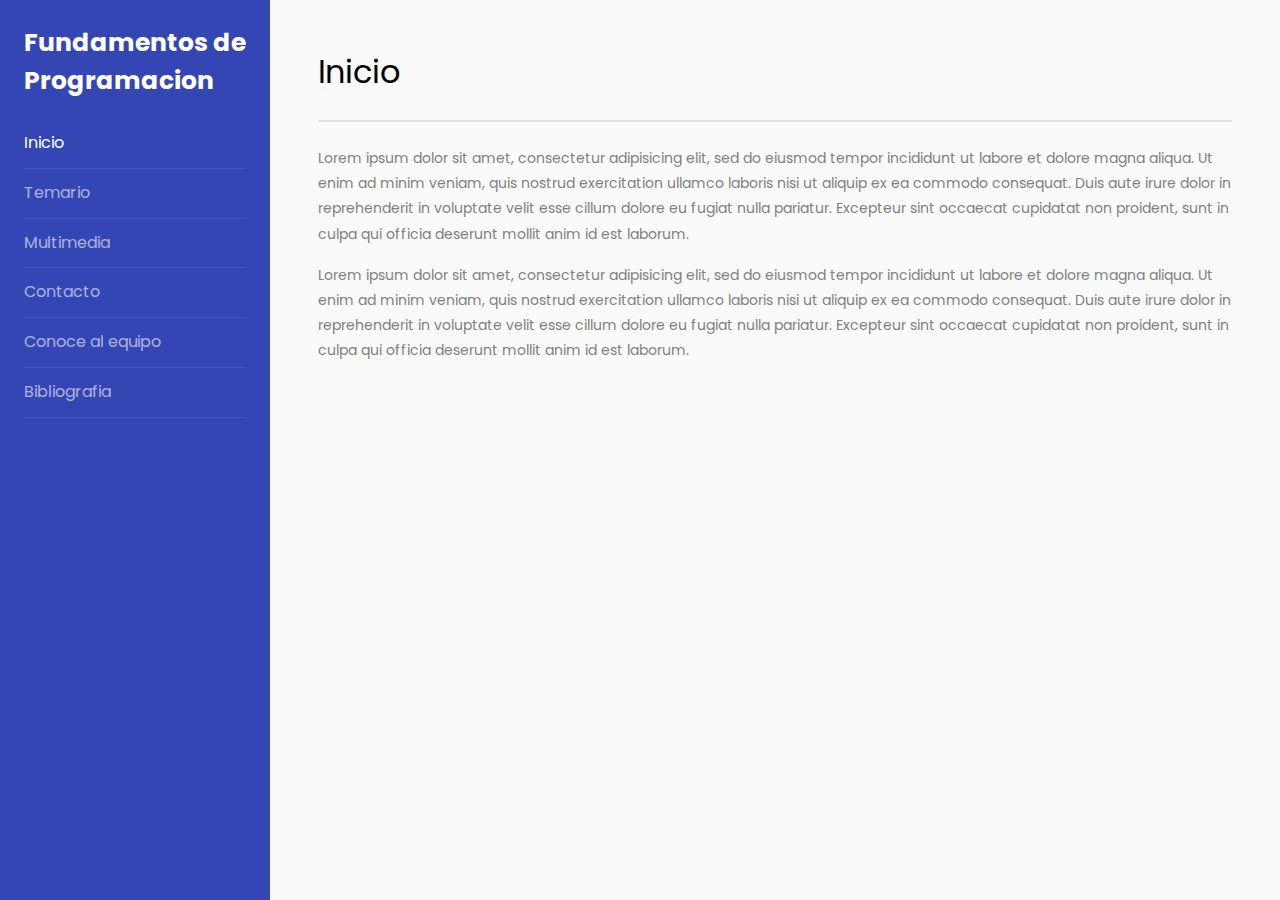
==== index.html @ 9ee7a74f "initial commit" ====
<!doctype html>
<html lang="en">

<head>
	<title>Inicio</title>
	<meta charset="utf-8">
	<meta name="viewport" content="width=device-width, initial-scale=1, shrink-to-fit=no">

	<link href="https://fonts.googleapis.com/css?family=Poppins:300,400,500,600,700,800,900" rel="stylesheet">

	<link rel="stylesheet" href="https://stackpath.bootstrapcdn.com/font-awesome/4.7.0/css/font-awesome.min.css">
	<link rel="stylesheet" href="css/style.css">
</head>

<body>

	<div class="wrapper d-flex align-items-stretch">
		<!-- M E N U  -->
		<nav id="sidebar">
			<!--  -->
			<div class="custom-menu">
				<div class="d-md-none">
					<button type="button" id="sidebarCollapse" class="btn btn-primary">
						<i class="fa fa-bars"></i>
					</button>
				</div>
			</div>
			<!--  -->
			<div class="p-4">
				<h1><a class="logo">Fundamentos de Programacion</a></h1>
				<ul class="list-unstyled components mb-5">
					<li class="active">
						<a href="./index.html">Inicio</a>
					</li>
					<li>
						<a href="./temario.html">Temario</a>
					</li>
					<li>
						<a href="./multimedia.html">Multimedia</a>
					</li>
					<li>
						<a href="./contacto.html">Contacto</a>
					</li>
					<li>
						<a href="./conoce_equipo.html">Conoce al equipo</a>
					</li>
					<li>
						<a href="./bibliografia.html">Bibliografia</a>
					</li>
				</ul>
			</div>
			<!--  -->
		</nav>

		<!-- C O N T E N I D O -->
		<div id="content" class="p-4 p-md-5 pt-5">
			<h2 class="mb-4">Inicio</h2>
			<hr class="border-bottom mb-4">
			<p>Lorem ipsum dolor sit amet, consectetur adipisicing elit, sed do eiusmod tempor incididunt ut labore et
				dolore magna aliqua. Ut enim ad minim veniam, quis nostrud exercitation ullamco laboris nisi ut aliquip
				ex ea commodo consequat. Duis aute irure dolor in reprehenderit in voluptate velit esse cillum dolore eu
				fugiat nulla pariatur. Excepteur sint occaecat cupidatat non proident, sunt in culpa qui officia
				deserunt mollit anim id est laborum.</p>
			<p>Lorem ipsum dolor sit amet, consectetur adipisicing elit, sed do eiusmod tempor incididunt ut labore et
				dolore magna aliqua. Ut enim ad minim veniam, quis nostrud exercitation ullamco laboris nisi ut aliquip
				ex ea commodo consequat. Duis aute irure dolor in reprehenderit in voluptate velit esse cillum dolore eu
				fugiat nulla pariatur. Excepteur sint occaecat cupidatat non proident, sunt in culpa qui officia
				deserunt mollit anim id est laborum.</p>
		</div>
	</div>

	<script src="js/jquery.min.js"></script>
	<script src="js/bootstrap.min.js"></script>
	<script src="js/main.js"></script>
</body>

</html>
---- css/style.css ----
:root {
  --blue: #007bff;
  --indigo: #6610f2;
  --purple: #6f42c1;
  --pink: #e83e8c;
  --red: #dc3545;
  --orange: #fd7e14;
  --yellow: #ffc107;
  --green: #28a745;
  --teal: #20c997;
  --cyan: #17a2b8;
  --white: #fff;
  --gray: #6c757d;
  --gray-dark: #343a40;
  --primary: #007bff;
  --secondary: #6c757d;
  --success: #28a745;
  --info: #17a2b8;
  --warning: #ffc107;
  --danger: #dc3545;
  --light: #f8f9fa;
  --dark: #343a40;
  /* --------------------------- */
  --breakpoint-xs: 0;
  --breakpoint-sm: 576px;
  --breakpoint-md: 768px;
  --breakpoint-lg: 992px;
  --breakpoint-xl: 1200px;
  /* --------------------------- */
  --font-family-sans-serif: "Poppins", Arial, sans-serif;
}

*,
*::before,
*::after {
  -webkit-box-sizing: border-box;
  box-sizing: border-box;
}

html {
  font-family: sans-serif;
  line-height: 1.15;
  -webkit-text-size-adjust: 100%;
  -webkit-tap-highlight-color: rgba(0, 0, 0, 0);
}

article,
aside,
figcaption,
figure,
footer,
header,
hgroup,
main,
nav,
section {
  display: block;
}

body {
  margin: 0;
  font-family: -apple-system, BlinkMacSystemFont, "Segoe UI", Roboto, "Helvetica Neue", Arial, "Noto Sans", sans-serif, "Apple Color Emoji", "Segoe UI Emoji", "Segoe UI Symbol", "Noto Color Emoji";
  font-size: 1rem;
  font-weight: 400;
  line-height: 1.5;
  color: #212529;
  text-align: left;
  background-color: #fff;
}

[tabindex="-1"]:focus {
  outline: 0 !important;
}

hr {
  -webkit-box-sizing: content-box;
  box-sizing: content-box;
  height: 0;
  overflow: visible;
}

h1,
h2,
h3,
h4,
h5,
h6 {
  margin-top: 0;
  margin-bottom: 0.5rem;
}

p {
  margin-top: 0;
  margin-bottom: 1rem;
}

abbr[title],
abbr[data-original-title] {
  text-decoration: underline;
  -webkit-text-decoration: underline dotted;
  text-decoration: underline dotted;
  cursor: help;
  border-bottom: 0;
  text-decoration-skip-ink: none;
}

address {
  margin-bottom: 1rem;
  font-style: normal;
  line-height: inherit;
}

ol,
ul,
dl {
  margin-top: 0;
  margin-bottom: 1rem;
}

ol ol,
ul ul,
ol ul,
ul ol {
  margin-bottom: 0;
}

dt {
  font-weight: 700;
}

dd {
  margin-bottom: .5rem;
  margin-left: 0;
}

blockquote {
  margin: 0 0 1rem;
}

b,
strong {
  font-weight: bolder;
}

small {
  font-size: 80%;
}

sub,
sup {
  position: relative;
  font-size: 75%;
  line-height: 0;
  vertical-align: baseline;
}

sub {
  bottom: -.25em;
}

sup {
  top: -.5em;
}

a {
  color: #007bff;
  text-decoration: none;
  background-color: transparent;
}

a:hover {
  color: #0056b3;
  text-decoration: underline;
}

a:not([href]):not([tabindex]) {
  color: inherit;
  text-decoration: none;
}

a:not([href]):not([tabindex]):hover,
a:not([href]):not([tabindex]):focus {
  color: inherit;
  text-decoration: none;
}

a:not([href]):not([tabindex]):focus {
  outline: 0;
}

pre,
code,
kbd,
samp {
  font-family: SFMono-Regular, Menlo, Monaco, Consolas, "Liberation Mono", "Courier New", monospace;
  font-size: 1em;
}

pre {
  margin-top: 0;
  margin-bottom: 1rem;
  overflow: auto;
}

figure {
  margin: 0 0 1rem;
}

img {
  vertical-align: middle;
  border-style: none;
}

svg {
  overflow: hidden;
  vertical-align: middle;
}

table {
  border-collapse: collapse;
}

caption {
  padding-top: 0.75rem;
  padding-bottom: 0.75rem;
  color: #6c757d;
  text-align: left;
  caption-side: bottom;
}

th {
  text-align: inherit;
}

label {
  display: inline-block;
  margin-bottom: 0.5rem;
}

button {
  border-radius: 0;
}

button:focus {
  outline: 1px dotted;
  outline: 5px auto -webkit-focus-ring-color;
}

input,
button,
select,
optgroup,
textarea {
  margin: 0;
  font-family: inherit;
  font-size: inherit;
  line-height: inherit;
}

button,
input {
  overflow: visible;
}

button,
select {
  text-transform: none;
}

select {
  word-wrap: normal;
}

button,
[type="button"],
[type="reset"],
[type="submit"] {
  -webkit-appearance: button;
}

button:not(:disabled),
[type="button"]:not(:disabled),
[type="reset"]:not(:disabled),
[type="submit"]:not(:disabled) {
  cursor: pointer;
}

button::-moz-focus-inner,
[type="button"]::-moz-focus-inner,
[type="reset"]::-moz-focus-inner,
[type="submit"]::-moz-focus-inner {
  padding: 0;
  border-style: none;
}

input[type="radio"],
input[type="checkbox"] {
  -webkit-box-sizing: border-box;
  box-sizing: border-box;
  padding: 0;
}

input[type="date"],
input[type="time"],
input[type="datetime-local"],
input[type="month"] {
  -webkit-appearance: listbox;
}

textarea {
  overflow: auto;
  resize: vertical;
}

fieldset {
  min-width: 0;
  padding: 0;
  margin: 0;
  border: 0;
}

legend {
  display: block;
  width: 100%;
  max-width: 100%;
  padding: 0;
  margin-bottom: .5rem;
  font-size: 1.5rem;
  line-height: inherit;
  color: inherit;
  white-space: normal;
}

progress {
  vertical-align: baseline;
}

[type="number"]::-webkit-inner-spin-button,
[type="number"]::-webkit-outer-spin-button {
  height: auto;
}

[type="search"] {
  outline-offset: -2px;
  -webkit-appearance: none;
}

[type="search"]::-webkit-search-decoration {
  -webkit-appearance: none;
}

::-webkit-file-upload-button {
  font: inherit;
  -webkit-appearance: button;
}

output {
  display: inline-block;
}

summary {
  display: list-item;
  cursor: pointer;
}

template {
  display: none;
}

[hidden] {
  display: none !important;
}

h1,
h2,
h3,
h4,
h5,
h6,
.h1,
.h2,
.h3,
.h4,
.h5,
.h6 {
  margin-bottom: 0.5rem;
  font-weight: 500;
  line-height: 1.2;
}

h1,
.h1 {
  font-size: 2.5rem;
}

h2,
.h2 {
  font-size: 2rem;
}

h3,
.h3 {
  font-size: 1.75rem;
}

h4,
.h4 {
  font-size: 1.5rem;
}

h5,
.h5 {
  font-size: 1.25rem;
}

h6,
.h6 {
  font-size: 1rem;
}

.lead {
  font-size: 1.25rem;
  font-weight: 300;
}

.display-1 {
  font-size: 6rem;
  font-weight: 300;
  line-height: 1.2;
}

.display-2 {
  font-size: 5.5rem;
  font-weight: 300;
  line-height: 1.2;
}

.display-3 {
  font-size: 4.5rem;
  font-weight: 300;
  line-height: 1.2;
}

.display-4 {
  font-size: 3.5rem;
  font-weight: 300;
  line-height: 1.2;
}

hr {
  margin-top: 1rem;
  margin-bottom: 1rem;
  border: 0;
  border-top: 1px solid rgba(0, 0, 0, 0.1);
}

small,
.small {
  font-size: 80%;
  font-weight: 400;
}

mark,
.mark {
  padding: 0.2em;
  background-color: #fcf8e3;
}

.list-unstyled {
  padding-left: 0;
  list-style: none;
}

.list-inline {
  padding-left: 0;
  list-style: none;
}

.list-inline-item {
  display: inline-block;
}

.list-inline-item:not(:last-child) {
  margin-right: 0.5rem;
}

.initialism {
  font-size: 90%;
  text-transform: uppercase;
}

.blockquote {
  margin-bottom: 1rem;
  font-size: 1.25rem;
}

.blockquote-footer {
  display: block;
  font-size: 80%;
  color: #6c757d;
}

.blockquote-footer::before {
  content: "\2014\00A0";
}

.img-fluid {
  max-width: 100%;
  height: auto;
}

.img-thumbnail {
  padding: 0.25rem;
  background-color: #fff;
  border: 1px solid #dee2e6;
  border-radius: 0.25rem;
  max-width: 100%;
  height: auto;
}

.figure {
  display: inline-block;
}

.figure-img {
  margin-bottom: 0.5rem;
  line-height: 1;
}

.figure-caption {
  font-size: 90%;
  color: #6c757d;
}

code {
  font-size: 87.5%;
  color: #e83e8c;
  word-break: break-word;
}

a>code {
  color: inherit;
}

kbd {
  padding: 0.2rem 0.4rem;
  font-size: 87.5%;
  color: #fff;
  background-color: #212529;
  border-radius: 0.2rem;
}

kbd kbd {
  padding: 0;
  font-size: 100%;
  font-weight: 700;
}

pre {
  display: block;
  font-size: 87.5%;
  color: #212529;
}

pre code {
  font-size: inherit;
  color: inherit;
  word-break: normal;
}

.pre-scrollable {
  max-height: 340px;
  overflow-y: scroll;
}

.container {
  width: 100%;
  padding-right: 15px;
  padding-left: 15px;
  margin-right: auto;
  margin-left: auto;
}

@media (min-width: 576px) {
  .container {
    max-width: 540px;
  }
}

@media (min-width: 768px) {
  .container {
    max-width: 720px;
  }
}

@media (min-width: 992px) {
  .container {
    max-width: 960px;
  }
}

@media (min-width: 1200px) {
  .container {
    max-width: 1140px;
  }
}

.container-fluid {
  width: 100%;
  padding-right: 15px;
  padding-left: 15px;
  margin-right: auto;
  margin-left: auto;
}

.row {
  display: -webkit-box;
  display: -ms-flexbox;
  display: flex;
  -ms-flex-wrap: wrap;
  flex-wrap: wrap;
  margin-right: -15px;
  margin-left: -15px;
}

.no-gutters {
  margin-right: 0;
  margin-left: 0;
}

.no-gutters>.col,
.no-gutters>[class*="col-"] {
  padding-right: 0;
  padding-left: 0;
}

.col-1,
.col-2,
.col-3,
.col-4,
.col-5,
.col-6,
.col-7,
.col-8,
.col-9,
.col-10,
.col-11,
.col-12,
.col,
.col-auto,
.col-sm-1,
.col-sm-2,
.col-sm-3,
.col-sm-4,
.col-sm-5,
.col-sm-6,
.col-sm-7,
.col-sm-8,
.col-sm-9,
.col-sm-10,
.col-sm-11,
.col-sm-12,
.col-sm,
.col-sm-auto,
.col-md-1,
.col-md-2,
.col-md-3,
.col-md-4,
.col-md-5,
.col-md-6,
.col-md-7,
.col-md-8,
.col-md-9,
.col-md-10,
.col-md-11,
.col-md-12,
.col-md,
.col-md-auto,
.col-lg-1,
.col-lg-2,
.col-lg-3,
.col-lg-4,
.col-lg-5,
.col-lg-6,
.col-lg-7,
.col-lg-8,
.col-lg-9,
.col-lg-10,
.col-lg-11,
.col-lg-12,
.col-lg,
.col-lg-auto,
.col-xl-1,
.col-xl-2,
.col-xl-3,
.col-xl-4,
.col-xl-5,
.col-xl-6,
.col-xl-7,
.col-xl-8,
.col-xl-9,
.col-xl-10,
.col-xl-11,
.col-xl-12,
.col-xl,
.col-xl-auto {
  position: relative;
  width: 100%;
  padding-right: 15px;
  padding-left: 15px;
}

.col {
  -ms-flex-preferred-size: 0;
  flex-basis: 0;
  -webkit-box-flex: 1;
  -ms-flex-positive: 1;
  flex-grow: 1;
  max-width: 100%;
}

.col-auto {
  -webkit-box-flex: 0;
  -ms-flex: 0 0 auto;
  flex: 0 0 auto;
  width: auto;
  max-width: 100%;
}

.col-1 {
  -webkit-box-flex: 0;
  -ms-flex: 0 0 8.33333%;
  flex: 0 0 8.33333%;
  max-width: 8.33333%;
}

.col-2 {
  -webkit-box-flex: 0;
  -ms-flex: 0 0 16.66667%;
  flex: 0 0 16.66667%;
  max-width: 16.66667%;
}

.col-3 {
  -webkit-box-flex: 0;
  -ms-flex: 0 0 25%;
  flex: 0 0 25%;
  max-width: 25%;
}

.col-4 {
  -webkit-box-flex: 0;
  -ms-flex: 0 0 33.33333%;
  flex: 0 0 33.33333%;
  max-width: 33.33333%;
}

.col-5 {
  -webkit-box-flex: 0;
  -ms-flex: 0 0 41.66667%;
  flex: 0 0 41.66667%;
  max-width: 41.66667%;
}

.col-6 {
  -webkit-box-flex: 0;
  -ms-flex: 0 0 50%;
  flex: 0 0 50%;
  max-width: 50%;
}

.col-7 {
  -webkit-box-flex: 0;
  -ms-flex: 0 0 58.33333%;
  flex: 0 0 58.33333%;
  max-width: 58.33333%;
}

.col-8 {
  -webkit-box-flex: 0;
  -ms-flex: 0 0 66.66667%;
  flex: 0 0 66.66667%;
  max-width: 66.66667%;
}

.col-9 {
  -webkit-box-flex: 0;
  -ms-flex: 0 0 75%;
  flex: 0 0 75%;
  max-width: 75%;
}

.col-10 {
  -webkit-box-flex: 0;
  -ms-flex: 0 0 83.33333%;
  flex: 0 0 83.33333%;
  max-width: 83.33333%;
}

.col-11 {
  -webkit-box-flex: 0;
  -ms-flex: 0 0 91.66667%;
  flex: 0 0 91.66667%;
  max-width: 91.66667%;
}

.col-12 {
  -webkit-box-flex: 0;
  -ms-flex: 0 0 100%;
  flex: 0 0 100%;
  max-width: 100%;
}

.order-first {
  -webkit-box-ordinal-group: 0;
  -ms-flex-order: -1;
  order: -1;
}

.order-last {
  -webkit-box-ordinal-group: 14;
  -ms-flex-order: 13;
  order: 13;
}

.order-0 {
  -webkit-box-ordinal-group: 1;
  -ms-flex-order: 0;
  order: 0;
}

.order-1 {
  -webkit-box-ordinal-group: 2;
  -ms-flex-order: 1;
  order: 1;
}

.order-2 {
  -webkit-box-ordinal-group: 3;
  -ms-flex-order: 2;
  order: 2;
}

.order-3 {
  -webkit-box-ordinal-group: 4;
  -ms-flex-order: 3;
  order: 3;
}

.order-4 {
  -webkit-box-ordinal-group: 5;
  -ms-flex-order: 4;
  order: 4;
}

.order-5 {
  -webkit-box-ordinal-group: 6;
  -ms-flex-order: 5;
  order: 5;
}

.order-6 {
  -webkit-box-ordinal-group: 7;
  -ms-flex-order: 6;
  order: 6;
}

.order-7 {
  -webkit-box-ordinal-group: 8;
  -ms-flex-order: 7;
  order: 7;
}

.order-8 {
  -webkit-box-ordinal-group: 9;
  -ms-flex-order: 8;
  order: 8;
}

.order-9 {
  -webkit-box-ordinal-group: 10;
  -ms-flex-order: 9;
  order: 9;
}

.order-10 {
  -webkit-box-ordinal-group: 11;
  -ms-flex-order: 10;
  order: 10;
}

.order-11 {
  -webkit-box-ordinal-group: 12;
  -ms-flex-order: 11;
  order: 11;
}

.order-12 {
  -webkit-box-ordinal-group: 13;
  -ms-flex-order: 12;
  order: 12;
}

.offset-1 {
  margin-left: 8.33333%;
}

.offset-2 {
  margin-left: 16.66667%;
}

.offset-3 {
  margin-left: 25%;
}

.offset-4 {
  margin-left: 33.33333%;
}

.offset-5 {
  margin-left: 41.66667%;
}

.offset-6 {
  margin-left: 50%;
}

.offset-7 {
  margin-left: 58.33333%;
}

.offset-8 {
  margin-left: 66.66667%;
}

.offset-9 {
  margin-left: 75%;
}

.offset-10 {
  margin-left: 83.33333%;
}

.offset-11 {
  margin-left: 91.66667%;
}

@media (min-width: 576px) {
  .col-sm {
    -ms-flex-preferred-size: 0;
    flex-basis: 0;
    -webkit-box-flex: 1;
    -ms-flex-positive: 1;
    flex-grow: 1;
    max-width: 100%;
  }

  .col-sm-auto {
    -webkit-box-flex: 0;
    -ms-flex: 0 0 auto;
    flex: 0 0 auto;
    width: auto;
    max-width: 100%;
  }

  .col-sm-1 {
    -webkit-box-flex: 0;
    -ms-flex: 0 0 8.33333%;
    flex: 0 0 8.33333%;
    max-width: 8.33333%;
  }

  .col-sm-2 {
    -webkit-box-flex: 0;
    -ms-flex: 0 0 16.66667%;
    flex: 0 0 16.66667%;
    max-width: 16.66667%;
  }

  .col-sm-3 {
    -webkit-box-flex: 0;
    -ms-flex: 0 0 25%;
    flex: 0 0 25%;
    max-width: 25%;
  }

  .col-sm-4 {
    -webkit-box-flex: 0;
    -ms-flex: 0 0 33.33333%;
    flex: 0 0 33.33333%;
    max-width: 33.33333%;
  }

  .col-sm-5 {
    -webkit-box-flex: 0;
    -ms-flex: 0 0 41.66667%;
    flex: 0 0 41.66667%;
    max-width: 41.66667%;
  }

  .col-sm-6 {
    -webkit-box-flex: 0;
    -ms-flex: 0 0 50%;
    flex: 0 0 50%;
    max-width: 50%;
  }

  .col-sm-7 {
    -webkit-box-flex: 0;
    -ms-flex: 0 0 58.33333%;
    flex: 0 0 58.33333%;
    max-width: 58.33333%;
  }

  .col-sm-8 {
    -webkit-box-flex: 0;
    -ms-flex: 0 0 66.66667%;
    flex: 0 0 66.66667%;
    max-width: 66.66667%;
  }

  .col-sm-9 {
    -webkit-box-flex: 0;
    -ms-flex: 0 0 75%;
    flex: 0 0 75%;
    max-width: 75%;
  }

  .col-sm-10 {
    -webkit-box-flex: 0;
    -ms-flex: 0 0 83.33333%;
    flex: 0 0 83.33333%;
    max-width: 83.33333%;
  }

  .col-sm-11 {
    -webkit-box-flex: 0;
    -ms-flex: 0 0 91.66667%;
    flex: 0 0 91.66667%;
    max-width: 91.66667%;
  }

  .col-sm-12 {
    -webkit-box-flex: 0;
    -ms-flex: 0 0 100%;
    flex: 0 0 100%;
    max-width: 100%;
  }

  .order-sm-first {
    -webkit-box-ordinal-group: 0;
    -ms-flex-order: -1;
    order: -1;
  }

  .order-sm-last {
    -webkit-box-ordinal-group: 14;
    -ms-flex-order: 13;
    order: 13;
  }

  .order-sm-0 {
    -webkit-box-ordinal-group: 1;
    -ms-flex-order: 0;
    order: 0;
  }

  .order-sm-1 {
    -webkit-box-ordinal-group: 2;
    -ms-flex-order: 1;
    order: 1;
  }

  .order-sm-2 {
    -webkit-box-ordinal-group: 3;
    -ms-flex-order: 2;
    order: 2;
  }

  .order-sm-3 {
    -webkit-box-ordinal-group: 4;
    -ms-flex-order: 3;
    order: 3;
  }

  .order-sm-4 {
    -webkit-box-ordinal-group: 5;
    -ms-flex-order: 4;
    order: 4;
  }

  .order-sm-5 {
    -webkit-box-ordinal-group: 6;
    -ms-flex-order: 5;
    order: 5;
  }

  .order-sm-6 {
    -webkit-box-ordinal-group: 7;
    -ms-flex-order: 6;
    order: 6;
  }

  .order-sm-7 {
    -webkit-box-ordinal-group: 8;
    -ms-flex-order: 7;
    order: 7;
  }

  .order-sm-8 {
    -webkit-box-ordinal-group: 9;
    -ms-flex-order: 8;
    order: 8;
  }

  .order-sm-9 {
    -webkit-box-ordinal-group: 10;
    -ms-flex-order: 9;
    order: 9;
  }

  .order-sm-10 {
    -webkit-box-ordinal-group: 11;
    -ms-flex-order: 10;
    order: 10;
  }

  .order-sm-11 {
    -webkit-box-ordinal-group: 12;
    -ms-flex-order: 11;
    order: 11;
  }

  .order-sm-12 {
    -webkit-box-ordinal-group: 13;
    -ms-flex-order: 12;
    order: 12;
  }

  .offset-sm-0 {
    margin-left: 0;
  }

  .offset-sm-1 {
    margin-left: 8.33333%;
  }

  .offset-sm-2 {
    margin-left: 16.66667%;
  }

  .offset-sm-3 {
    margin-left: 25%;
  }

  .offset-sm-4 {
    margin-left: 33.33333%;
  }

  .offset-sm-5 {
    margin-left: 41.66667%;
  }

  .offset-sm-6 {
    margin-left: 50%;
  }

  .offset-sm-7 {
    margin-left: 58.33333%;
  }

  .offset-sm-8 {
    margin-left: 66.66667%;
  }

  .offset-sm-9 {
    margin-left: 75%;
  }

  .offset-sm-10 {
    margin-left: 83.33333%;
  }

  .offset-sm-11 {
    margin-left: 91.66667%;
  }
}

@media (min-width: 768px) {
  .col-md {
    -ms-flex-preferred-size: 0;
    flex-basis: 0;
    -webkit-box-flex: 1;
    -ms-flex-positive: 1;
    flex-grow: 1;
    max-width: 100%;
  }

  .col-md-auto {
    -webkit-box-flex: 0;
    -ms-flex: 0 0 auto;
    flex: 0 0 auto;
    width: auto;
    max-width: 100%;
  }

  .col-md-1 {
    -webkit-box-flex: 0;
    -ms-flex: 0 0 8.33333%;
    flex: 0 0 8.33333%;
    max-width: 8.33333%;
  }

  .col-md-2 {
    -webkit-box-flex: 0;
    -ms-flex: 0 0 16.66667%;
    flex: 0 0 16.66667%;
    max-width: 16.66667%;
  }

  .col-md-3 {
    -webkit-box-flex: 0;
    -ms-flex: 0 0 25%;
    flex: 0 0 25%;
    max-width: 25%;
  }

  .col-md-4 {
    -webkit-box-flex: 0;
    -ms-flex: 0 0 33.33333%;
    flex: 0 0 33.33333%;
    max-width: 33.33333%;
  }

  .col-md-5 {
    -webkit-box-flex: 0;
    -ms-flex: 0 0 41.66667%;
    flex: 0 0 41.66667%;
    max-width: 41.66667%;
  }

  .col-md-6 {
    -webkit-box-flex: 0;
    -ms-flex: 0 0 50%;
    flex: 0 0 50%;
    max-width: 50%;
  }

  .col-md-7 {
    -webkit-box-flex: 0;
    -ms-flex: 0 0 58.33333%;
    flex: 0 0 58.33333%;
    max-width: 58.33333%;
  }

  .col-md-8 {
    -webkit-box-flex: 0;
    -ms-flex: 0 0 66.66667%;
    flex: 0 0 66.66667%;
    max-width: 66.66667%;
  }

  .col-md-9 {
    -webkit-box-flex: 0;
    -ms-flex: 0 0 75%;
    flex: 0 0 75%;
    max-width: 75%;
  }

  .col-md-10 {
    -webkit-box-flex: 0;
    -ms-flex: 0 0 83.33333%;
    flex: 0 0 83.33333%;
    max-width: 83.33333%;
  }

  .col-md-11 {
    -webkit-box-flex: 0;
    -ms-flex: 0 0 91.66667%;
    flex: 0 0 91.66667%;
    max-width: 91.66667%;
  }

  .col-md-12 {
    -webkit-box-flex: 0;
    -ms-flex: 0 0 100%;
    flex: 0 0 100%;
    max-width: 100%;
  }

  .order-md-first {
    -webkit-box-ordinal-group: 0;
    -ms-flex-order: -1;
    order: -1;
  }

  .order-md-last {
    -webkit-box-ordinal-group: 14;
    -ms-flex-order: 13;
    order: 13;
  }

  .order-md-0 {
    -webkit-box-ordinal-group: 1;
    -ms-flex-order: 0;
    order: 0;
  }

  .order-md-1 {
    -webkit-box-ordinal-group: 2;
    -ms-flex-order: 1;
    order: 1;
  }

  .order-md-2 {
    -webkit-box-ordinal-group: 3;
    -ms-flex-order: 2;
    order: 2;
  }

  .order-md-3 {
    -webkit-box-ordinal-group: 4;
    -ms-flex-order: 3;
    order: 3;
  }

  .order-md-4 {
    -webkit-box-ordinal-group: 5;
    -ms-flex-order: 4;
    order: 4;
  }

  .order-md-5 {
    -webkit-box-ordinal-group: 6;
    -ms-flex-order: 5;
    order: 5;
  }

  .order-md-6 {
    -webkit-box-ordinal-group: 7;
    -ms-flex-order: 6;
    order: 6;
  }

  .order-md-7 {
    -webkit-box-ordinal-group: 8;
    -ms-flex-order: 7;
    order: 7;
  }

  .order-md-8 {
    -webkit-box-ordinal-group: 9;
    -ms-flex-order: 8;
    order: 8;
  }

  .order-md-9 {
    -webkit-box-ordinal-group: 10;
    -ms-flex-order: 9;
    order: 9;
  }

  .order-md-10 {
    -webkit-box-ordinal-group: 11;
    -ms-flex-order: 10;
    order: 10;
  }

  .order-md-11 {
    -webkit-box-ordinal-group: 12;
    -ms-flex-order: 11;
    order: 11;
  }

  .order-md-12 {
    -webkit-box-ordinal-group: 13;
    -ms-flex-order: 12;
    order: 12;
  }

  .offset-md-0 {
    margin-left: 0;
  }

  .offset-md-1 {
    margin-left: 8.33333%;
  }

  .offset-md-2 {
    margin-left: 16.66667%;
  }

  .offset-md-3 {
    margin-left: 25%;
  }

  .offset-md-4 {
    margin-left: 33.33333%;
  }

  .offset-md-5 {
    margin-left: 41.66667%;
  }

  .offset-md-6 {
    margin-left: 50%;
  }

  .offset-md-7 {
    margin-left: 58.33333%;
  }

  .offset-md-8 {
    margin-left: 66.66667%;
  }

  .offset-md-9 {
    margin-left: 75%;
  }

  .offset-md-10 {
    margin-left: 83.33333%;
  }

  .offset-md-11 {
    margin-left: 91.66667%;
  }
}

@media (min-width: 992px) {
  .col-lg {
    -ms-flex-preferred-size: 0;
    flex-basis: 0;
    -webkit-box-flex: 1;
    -ms-flex-positive: 1;
    flex-grow: 1;
    max-width: 100%;
  }

  .col-lg-auto {
    -webkit-box-flex: 0;
    -ms-flex: 0 0 auto;
    flex: 0 0 auto;
    width: auto;
    max-width: 100%;
  }

  .col-lg-1 {
    -webkit-box-flex: 0;
    -ms-flex: 0 0 8.33333%;
    flex: 0 0 8.33333%;
    max-width: 8.33333%;
  }

  .col-lg-2 {
    -webkit-box-flex: 0;
    -ms-flex: 0 0 16.66667%;
    flex: 0 0 16.66667%;
    max-width: 16.66667%;
  }

  .col-lg-3 {
    -webkit-box-flex: 0;
    -ms-flex: 0 0 25%;
    flex: 0 0 25%;
    max-width: 25%;
  }

  .col-lg-4 {
    -webkit-box-flex: 0;
    -ms-flex: 0 0 33.33333%;
    flex: 0 0 33.33333%;
    max-width: 33.33333%;
  }

  .col-lg-5 {
    -webkit-box-flex: 0;
    -ms-flex: 0 0 41.66667%;
    flex: 0 0 41.66667%;
    max-width: 41.66667%;
  }

  .col-lg-6 {
    -webkit-box-flex: 0;
    -ms-flex: 0 0 50%;
    flex: 0 0 50%;
    max-width: 50%;
  }

  .col-lg-7 {
    -webkit-box-flex: 0;
    -ms-flex: 0 0 58.33333%;
    flex: 0 0 58.33333%;
    max-width: 58.33333%;
  }

  .col-lg-8 {
    -webkit-box-flex: 0;
    -ms-flex: 0 0 66.66667%;
    flex: 0 0 66.66667%;
    max-width: 66.66667%;
  }

  .col-lg-9 {
    -webkit-box-flex: 0;
    -ms-flex: 0 0 75%;
    flex: 0 0 75%;
    max-width: 75%;
  }

  .col-lg-10 {
    -webkit-box-flex: 0;
    -ms-flex: 0 0 83.33333%;
    flex: 0 0 83.33333%;
    max-width: 83.33333%;
  }

  .col-lg-11 {
    -webkit-box-flex: 0;
    -ms-flex: 0 0 91.66667%;
    flex: 0 0 91.66667%;
    max-width: 91.66667%;
  }

  .col-lg-12 {
    -webkit-box-flex: 0;
    -ms-flex: 0 0 100%;
    flex: 0 0 100%;
    max-width: 100%;
  }

  .order-lg-first {
    -webkit-box-ordinal-group: 0;
    -ms-flex-order: -1;
    order: -1;
  }

  .order-lg-last {
    -webkit-box-ordinal-group: 14;
    -ms-flex-order: 13;
    order: 13;
  }

  .order-lg-0 {
    -webkit-box-ordinal-group: 1;
    -ms-flex-order: 0;
    order: 0;
  }

  .order-lg-1 {
    -webkit-box-ordinal-group: 2;
    -ms-flex-order: 1;
    order: 1;
  }

  .order-lg-2 {
    -webkit-box-ordinal-group: 3;
    -ms-flex-order: 2;
    order: 2;
  }

  .order-lg-3 {
    -webkit-box-ordinal-group: 4;
    -ms-flex-order: 3;
    order: 3;
  }

  .order-lg-4 {
    -webkit-box-ordinal-group: 5;
    -ms-flex-order: 4;
    order: 4;
  }

  .order-lg-5 {
    -webkit-box-ordinal-group: 6;
    -ms-flex-order: 5;
    order: 5;
  }

  .order-lg-6 {
    -webkit-box-ordinal-group: 7;
    -ms-flex-order: 6;
    order: 6;
  }

  .order-lg-7 {
    -webkit-box-ordinal-group: 8;
    -ms-flex-order: 7;
    order: 7;
  }

  .order-lg-8 {
    -webkit-box-ordinal-group: 9;
    -ms-flex-order: 8;
    order: 8;
  }

  .order-lg-9 {
    -webkit-box-ordinal-group: 10;
    -ms-flex-order: 9;
    order: 9;
  }

  .order-lg-10 {
    -webkit-box-ordinal-group: 11;
    -ms-flex-order: 10;
    order: 10;
  }

  .order-lg-11 {
    -webkit-box-ordinal-group: 12;
    -ms-flex-order: 11;
    order: 11;
  }

  .order-lg-12 {
    -webkit-box-ordinal-group: 13;
    -ms-flex-order: 12;
    order: 12;
  }

  .offset-lg-0 {
    margin-left: 0;
  }

  .offset-lg-1 {
    margin-left: 8.33333%;
  }

  .offset-lg-2 {
    margin-left: 16.66667%;
  }

  .offset-lg-3 {
    margin-left: 25%;
  }

  .offset-lg-4 {
    margin-left: 33.33333%;
  }

  .offset-lg-5 {
    margin-left: 41.66667%;
  }

  .offset-lg-6 {
    margin-left: 50%;
  }

  .offset-lg-7 {
    margin-left: 58.33333%;
  }

  .offset-lg-8 {
    margin-left: 66.66667%;
  }

  .offset-lg-9 {
    margin-left: 75%;
  }

  .offset-lg-10 {
    margin-left: 83.33333%;
  }

  .offset-lg-11 {
    margin-left: 91.66667%;
  }
}

@media (min-width: 1200px) {
  .col-xl {
    -ms-flex-preferred-size: 0;
    flex-basis: 0;
    -webkit-box-flex: 1;
    -ms-flex-positive: 1;
    flex-grow: 1;
    max-width: 100%;
  }

  .col-xl-auto {
    -webkit-box-flex: 0;
    -ms-flex: 0 0 auto;
    flex: 0 0 auto;
    width: auto;
    max-width: 100%;
  }

  .col-xl-1 {
    -webkit-box-flex: 0;
    -ms-flex: 0 0 8.33333%;
    flex: 0 0 8.33333%;
    max-width: 8.33333%;
  }

  .col-xl-2 {
    -webkit-box-flex: 0;
    -ms-flex: 0 0 16.66667%;
    flex: 0 0 16.66667%;
    max-width: 16.66667%;
  }

  .col-xl-3 {
    -webkit-box-flex: 0;
    -ms-flex: 0 0 25%;
    flex: 0 0 25%;
    max-width: 25%;
  }

  .col-xl-4 {
    -webkit-box-flex: 0;
    -ms-flex: 0 0 33.33333%;
    flex: 0 0 33.33333%;
    max-width: 33.33333%;
  }

  .col-xl-5 {
    -webkit-box-flex: 0;
    -ms-flex: 0 0 41.66667%;
    flex: 0 0 41.66667%;
    max-width: 41.66667%;
  }

  .col-xl-6 {
    -webkit-box-flex: 0;
    -ms-flex: 0 0 50%;
    flex: 0 0 50%;
    max-width: 50%;
  }

  .col-xl-7 {
    -webkit-box-flex: 0;
    -ms-flex: 0 0 58.33333%;
    flex: 0 0 58.33333%;
    max-width: 58.33333%;
  }

  .col-xl-8 {
    -webkit-box-flex: 0;
    -ms-flex: 0 0 66.66667%;
    flex: 0 0 66.66667%;
    max-width: 66.66667%;
  }

  .col-xl-9 {
    -webkit-box-flex: 0;
    -ms-flex: 0 0 75%;
    flex: 0 0 75%;
    max-width: 75%;
  }

  .col-xl-10 {
    -webkit-box-flex: 0;
    -ms-flex: 0 0 83.33333%;
    flex: 0 0 83.33333%;
    max-width: 83.33333%;
  }

  .col-xl-11 {
    -webkit-box-flex: 0;
    -ms-flex: 0 0 91.66667%;
    flex: 0 0 91.66667%;
    max-width: 91.66667%;
  }

  .col-xl-12 {
    -webkit-box-flex: 0;
    -ms-flex: 0 0 100%;
    flex: 0 0 100%;
    max-width: 100%;
  }

  .order-xl-first {
    -webkit-box-ordinal-group: 0;
    -ms-flex-order: -1;
    order: -1;
  }

  .order-xl-last {
    -webkit-box-ordinal-group: 14;
    -ms-flex-order: 13;
    order: 13;
  }

  .order-xl-0 {
    -webkit-box-ordinal-group: 1;
    -ms-flex-order: 0;
    order: 0;
  }

  .order-xl-1 {
    -webkit-box-ordinal-group: 2;
    -ms-flex-order: 1;
    order: 1;
  }

  .order-xl-2 {
    -webkit-box-ordinal-group: 3;
    -ms-flex-order: 2;
    order: 2;
  }

  .order-xl-3 {
    -webkit-box-ordinal-group: 4;
    -ms-flex-order: 3;
    order: 3;
  }

  .order-xl-4 {
    -webkit-box-ordinal-group: 5;
    -ms-flex-order: 4;
    order: 4;
  }

  .order-xl-5 {
    -webkit-box-ordinal-group: 6;
    -ms-flex-order: 5;
    order: 5;
  }

  .order-xl-6 {
    -webkit-box-ordinal-group: 7;
    -ms-flex-order: 6;
    order: 6;
  }

  .order-xl-7 {
    -webkit-box-ordinal-group: 8;
    -ms-flex-order: 7;
    order: 7;
  }

  .order-xl-8 {
    -webkit-box-ordinal-group: 9;
    -ms-flex-order: 8;
    order: 8;
  }

  .order-xl-9 {
    -webkit-box-ordinal-group: 10;
    -ms-flex-order: 9;
    order: 9;
  }

  .order-xl-10 {
    -webkit-box-ordinal-group: 11;
    -ms-flex-order: 10;
    order: 10;
  }

  .order-xl-11 {
    -webkit-box-ordinal-group: 12;
    -ms-flex-order: 11;
    order: 11;
  }

  .order-xl-12 {
    -webkit-box-ordinal-group: 13;
    -ms-flex-order: 12;
    order: 12;
  }

  .offset-xl-0 {
    margin-left: 0;
  }

  .offset-xl-1 {
    margin-left: 8.33333%;
  }

  .offset-xl-2 {
    margin-left: 16.66667%;
  }

  .offset-xl-3 {
    margin-left: 25%;
  }

  .offset-xl-4 {
    margin-left: 33.33333%;
  }

  .offset-xl-5 {
    margin-left: 41.66667%;
  }

  .offset-xl-6 {
    margin-left: 50%;
  }

  .offset-xl-7 {
    margin-left: 58.33333%;
  }

  .offset-xl-8 {
    margin-left: 66.66667%;
  }

  .offset-xl-9 {
    margin-left: 75%;
  }

  .offset-xl-10 {
    margin-left: 83.33333%;
  }

  .offset-xl-11 {
    margin-left: 91.66667%;
  }
}

.table {
  width: 100%;
  margin-bottom: 1rem;
  color: #212529;
}

.table th,
.table td {
  padding: 0.75rem;
  vertical-align: top;
  border-top: 1px solid #dee2e6;
}

.table thead th {
  vertical-align: bottom;
  border-bottom: 2px solid #dee2e6;
}

.table tbody+tbody {
  border-top: 2px solid #dee2e6;
}

.table-sm th,
.table-sm td {
  padding: 0.3rem;
}

.table-bordered {
  border: 1px solid #dee2e6;
}

.table-bordered th,
.table-bordered td {
  border: 1px solid #dee2e6;
}

.table-bordered thead th,
.table-bordered thead td {
  border-bottom-width: 2px;
}

.table-borderless th,
.table-borderless td,
.table-borderless thead th,
.table-borderless tbody+tbody {
  border: 0;
}

.table-striped tbody tr:nth-of-type(odd) {
  background-color: rgba(0, 0, 0, 0.05);
}

.table-hover tbody tr:hover {
  color: #212529;
  background-color: rgba(0, 0, 0, 0.075);
}

.table-primary,
.table-primary>th,
.table-primary>td {
  background-color: #b8daff;
}

.table-primary th,
.table-primary td,
.table-primary thead th,
.table-primary tbody+tbody {
  border-color: #7abaff;
}

.table-hover .table-primary:hover {
  background-color: #9fcdff;
}

.table-hover .table-primary:hover>td,
.table-hover .table-primary:hover>th {
  background-color: #9fcdff;
}

.table-secondary,
.table-secondary>th,
.table-secondary>td {
  background-color: #d6d8db;
}

.table-secondary th,
.table-secondary td,
.table-secondary thead th,
.table-secondary tbody+tbody {
  border-color: #b3b7bb;
}

.table-hover .table-secondary:hover {
  background-color: #c8cbcf;
}

.table-hover .table-secondary:hover>td,
.table-hover .table-secondary:hover>th {
  background-color: #c8cbcf;
}

.table-success,
.table-success>th,
.table-success>td {
  background-color: #c3e6cb;
}

.table-success th,
.table-success td,
.table-success thead th,
.table-success tbody+tbody {
  border-color: #8fd19e;
}

.table-hover .table-success:hover {
  background-color: #b1dfbb;
}

.table-hover .table-success:hover>td,
.table-hover .table-success:hover>th {
  background-color: #b1dfbb;
}

.table-info,
.table-info>th,
.table-info>td {
  background-color: #bee5eb;
}

.table-info th,
.table-info td,
.table-info thead th,
.table-info tbody+tbody {
  border-color: #86cfda;
}

.table-hover .table-info:hover {
  background-color: #abdde5;
}

.table-hover .table-info:hover>td,
.table-hover .table-info:hover>th {
  background-color: #abdde5;
}

.table-warning,
.table-warning>th,
.table-warning>td {
  background-color: #ffeeba;
}

.table-warning th,
.table-warning td,
.table-warning thead th,
.table-warning tbody+tbody {
  border-color: #ffdf7e;
}

.table-hover .table-warning:hover {
  background-color: #ffe8a1;
}

.table-hover .table-warning:hover>td,
.table-hover .table-warning:hover>th {
  background-color: #ffe8a1;
}

.table-danger,
.table-danger>th,
.table-danger>td {
  background-color: #f5c6cb;
}

.table-danger th,
.table-danger td,
.table-danger thead th,
.table-danger tbody+tbody {
  border-color: #ed969e;
}

.table-hover .table-danger:hover {
  background-color: #f1b0b7;
}

.table-hover .table-danger:hover>td,
.table-hover .table-danger:hover>th {
  background-color: #f1b0b7;
}

.table-light,
.table-light>th,
.table-light>td {
  background-color: #fdfdfe;
}

.table-light th,
.table-light td,
.table-light thead th,
.table-light tbody+tbody {
  border-color: #fbfcfc;
}

.table-hover .table-light:hover {
  background-color: #ececf6;
}

.table-hover .table-light:hover>td,
.table-hover .table-light:hover>th {
  background-color: #ececf6;
}

.table-dark,
.table-dark>th,
.table-dark>td {
  background-color: #c6c8ca;
}

.table-dark th,
.table-dark td,
.table-dark thead th,
.table-dark tbody+tbody {
  border-color: #95999c;
}

.table-hover .table-dark:hover {
  background-color: #b9bbbe;
}

.table-hover .table-dark:hover>td,
.table-hover .table-dark:hover>th {
  background-color: #b9bbbe;
}

.table-active,
.table-active>th,
.table-active>td {
  background-color: rgba(0, 0, 0, 0.075);
}

.table-hover .table-active:hover {
  background-color: rgba(0, 0, 0, 0.075);
}

.table-hover .table-active:hover>td,
.table-hover .table-active:hover>th {
  background-color: rgba(0, 0, 0, 0.075);
}

.table .thead-dark th {
  color: #fff;
  background-color: #343a40;
  border-color: #454d55;
}

.table .thead-light th {
  color: #495057;
  background-color: #e9ecef;
  border-color: #dee2e6;
}

.table-dark {
  color: #fff;
  background-color: #343a40;
}

.table-dark th,
.table-dark td,
.table-dark thead th {
  border-color: #454d55;
}

.table-dark.table-bordered {
  border: 0;
}

.table-dark.table-striped tbody tr:nth-of-type(odd) {
  background-color: rgba(255, 255, 255, 0.05);
}

.table-dark.table-hover tbody tr:hover {
  color: #fff;
  background-color: rgba(255, 255, 255, 0.075);
}

@media (max-width: 575.98px) {
  .table-responsive-sm {
    display: block;
    width: 100%;
    overflow-x: auto;
    -webkit-overflow-scrolling: touch;
  }

  .table-responsive-sm>.table-bordered {
    border: 0;
  }
}

@media (max-width: 767.98px) {
  .table-responsive-md {
    display: block;
    width: 100%;
    overflow-x: auto;
    -webkit-overflow-scrolling: touch;
  }

  .table-responsive-md>.table-bordered {
    border: 0;
  }
}

@media (max-width: 991.98px) {
  .table-responsive-lg {
    display: block;
    width: 100%;
    overflow-x: auto;
    -webkit-overflow-scrolling: touch;
  }

  .table-responsive-lg>.table-bordered {
    border: 0;
  }
}

@media (max-width: 1199.98px) {
  .table-responsive-xl {
    display: block;
    width: 100%;
    overflow-x: auto;
    -webkit-overflow-scrolling: touch;
  }

  .table-responsive-xl>.table-bordered {
    border: 0;
  }
}

.table-responsive {
  display: block;
  width: 100%;
  overflow-x: auto;
  -webkit-overflow-scrolling: touch;
}

.table-responsive>.table-bordered {
  border: 0;
}

.form-control {
  display: block;
  width: 100%;
  height: calc(1.5em + 0.75rem + 2px);
  padding: 0.375rem 0.75rem;
  font-size: 1rem;
  font-weight: 400;
  line-height: 1.5;
  color: #495057;
  background-color: #fff;
  background-clip: padding-box;
  border: 1px solid #ced4da;
  border-radius: 0.25rem;
  -webkit-transition: border-color 0.15s ease-in-out, -webkit-box-shadow 0.15s ease-in-out;
  transition: border-color 0.15s ease-in-out, -webkit-box-shadow 0.15s ease-in-out;
  -o-transition: border-color 0.15s ease-in-out, box-shadow 0.15s ease-in-out;
  transition: border-color 0.15s ease-in-out, box-shadow 0.15s ease-in-out;
  transition: border-color 0.15s ease-in-out, box-shadow 0.15s ease-in-out, -webkit-box-shadow 0.15s ease-in-out;
}

@media (prefers-reduced-motion: reduce) {
  .form-control {
    -webkit-transition: none;
    -o-transition: none;
    transition: none;
  }
}

.form-control::-ms-expand {
  background-color: transparent;
  border: 0;
}

.form-control:focus {
  color: #495057;
  background-color: #fff;
  border-color: #80bdff;
  outline: 0;
  -webkit-box-shadow: 0 0 0 0.2rem rgba(0, 123, 255, 0.25);
  box-shadow: 0 0 0 0.2rem rgba(0, 123, 255, 0.25);
}

.form-control::-webkit-input-placeholder {
  color: #6c757d;
  opacity: 1;
}

.form-control:-ms-input-placeholder {
  color: #6c757d;
  opacity: 1;
}

.form-control::-ms-input-placeholder {
  color: #6c757d;
  opacity: 1;
}

.form-control::placeholder {
  color: #6c757d;
  opacity: 1;
}

.form-control:disabled,
.form-control[readonly] {
  background-color: #e9ecef;
  opacity: 1;
}

select.form-control:focus::-ms-value {
  color: #495057;
  background-color: #fff;
}

.form-control-file,
.form-control-range {
  display: block;
  width: 100%;
}

.col-form-label {
  padding-top: calc(0.375rem + 1px);
  padding-bottom: calc(0.375rem + 1px);
  margin-bottom: 0;
  font-size: inherit;
  line-height: 1.5;
}

.col-form-label-lg {
  padding-top: calc(0.5rem + 1px);
  padding-bottom: calc(0.5rem + 1px);
  font-size: 1.25rem;
  line-height: 1.5;
}

.col-form-label-sm {
  padding-top: calc(0.25rem + 1px);
  padding-bottom: calc(0.25rem + 1px);
  font-size: 0.875rem;
  line-height: 1.5;
}

.form-control-plaintext {
  display: block;
  width: 100%;
  padding-top: 0.375rem;
  padding-bottom: 0.375rem;
  margin-bottom: 0;
  line-height: 1.5;
  color: #212529;
  background-color: transparent;
  border: solid transparent;
  border-width: 1px 0;
}

.form-control-plaintext.form-control-sm,
.form-control-plaintext.form-control-lg {
  padding-right: 0;
  padding-left: 0;
}

.form-control-sm {
  height: calc(1.5em + 0.5rem + 2px);
  padding: 0.25rem 0.5rem;
  font-size: 0.875rem;
  line-height: 1.5;
  border-radius: 0.2rem;
}

.form-control-lg {
  height: calc(1.5em + 1rem + 2px);
  padding: 0.5rem 1rem;
  font-size: 1.25rem;
  line-height: 1.5;
  border-radius: 0.3rem;
}

select.form-control[size],
select.form-control[multiple] {
  height: auto;
}

textarea.form-control {
  height: auto;
}

.form-group {
  margin-bottom: 1rem;
}

.form-text {
  display: block;
  margin-top: 0.25rem;
}

.form-row {
  display: -webkit-box;
  display: -ms-flexbox;
  display: flex;
  -ms-flex-wrap: wrap;
  flex-wrap: wrap;
  margin-right: -5px;
  margin-left: -5px;
}

.form-row>.col,
.form-row>[class*="col-"] {
  padding-right: 5px;
  padding-left: 5px;
}

.form-check {
  position: relative;
  display: block;
  padding-left: 1.25rem;
}

.form-check-input {
  position: absolute;
  margin-top: 0.3rem;
  margin-left: -1.25rem;
}

.form-check-input:disabled~.form-check-label {
  color: #6c757d;
}

.form-check-label {
  margin-bottom: 0;
}

.form-check-inline {
  display: -webkit-inline-box;
  display: -ms-inline-flexbox;
  display: inline-flex;
  -webkit-box-align: center;
  -ms-flex-align: center;
  align-items: center;
  padding-left: 0;
  margin-right: 0.75rem;
}

.form-check-inline .form-check-input {
  position: static;
  margin-top: 0;
  margin-right: 0.3125rem;
  margin-left: 0;
}

.valid-feedback {
  display: none;
  width: 100%;
  margin-top: 0.25rem;
  font-size: 80%;
  color: #28a745;
}

.valid-tooltip {
  position: absolute;
  top: 100%;
  z-index: 5;
  display: none;
  max-width: 100%;
  padding: 0.25rem 0.5rem;
  margin-top: .1rem;
  font-size: 0.875rem;
  line-height: 1.5;
  color: #fff;
  background-color: rgba(40, 167, 69, 0.9);
  border-radius: 0.25rem;
}

.was-validated .form-control:valid,
.form-control.is-valid {
  border-color: #28a745;
  padding-right: calc(1.5em + 0.75rem);
  background-image: url("data:image/svg+xml,%3csvg xmlns='http://www.w3.org/2000/svg' viewBox='0 0 8 8'%3e%3cpath fill='%2328a745' d='M2.3 6.73L.6 4.53c-.4-1.04.46-1.4 1.1-.8l1.1 1.4 3.4-3.8c.6-.63 1.6-.27 1.2.7l-4 4.6c-.43.5-.8.4-1.1.1z'/%3e%3c/svg%3e");
  background-repeat: no-repeat;
  background-position: center right calc(0.375em + 0.1875rem);
  background-size: calc(0.75em + 0.375rem) calc(0.75em + 0.375rem);
}

.was-validated .form-control:valid:focus,
.form-control.is-valid:focus {
  border-color: #28a745;
  -webkit-box-shadow: 0 0 0 0.2rem rgba(40, 167, 69, 0.25);
  box-shadow: 0 0 0 0.2rem rgba(40, 167, 69, 0.25);
}

.was-validated .form-control:valid~.valid-feedback,
.was-validated .form-control:valid~.valid-tooltip,
.form-control.is-valid~.valid-feedback,
.form-control.is-valid~.valid-tooltip {
  display: block;
}

.was-validated textarea.form-control:valid,
textarea.form-control.is-valid {
  padding-right: calc(1.5em + 0.75rem);
  background-position: top calc(0.375em + 0.1875rem) right calc(0.375em + 0.1875rem);
}

.was-validated .custom-select:valid,
.custom-select.is-valid {
  border-color: #28a745;
  padding-right: calc((1em + 0.75rem) * 3 / 4 + 1.75rem);
  background: url("data:image/svg+xml,%3csvg xmlns='http://www.w3.org/2000/svg' viewBox='0 0 4 5'%3e%3cpath fill='%23343a40' d='M2 0L0 2h4zm0 5L0 3h4z'/%3e%3c/svg%3e") no-repeat right 0.75rem center/8px 10px, url("data:image/svg+xml,%3csvg xmlns='http://www.w3.org/2000/svg' viewBox='0 0 8 8'%3e%3cpath fill='%2328a745' d='M2.3 6.73L.6 4.53c-.4-1.04.46-1.4 1.1-.8l1.1 1.4 3.4-3.8c.6-.63 1.6-.27 1.2.7l-4 4.6c-.43.5-.8.4-1.1.1z'/%3e%3c/svg%3e") #fff no-repeat center right 1.75rem/calc(0.75em + 0.375rem) calc(0.75em + 0.375rem);
}

.was-validated .custom-select:valid:focus,
.custom-select.is-valid:focus {
  border-color: #28a745;
  -webkit-box-shadow: 0 0 0 0.2rem rgba(40, 167, 69, 0.25);
  box-shadow: 0 0 0 0.2rem rgba(40, 167, 69, 0.25);
}

.was-validated .custom-select:valid~.valid-feedback,
.was-validated .custom-select:valid~.valid-tooltip,
.custom-select.is-valid~.valid-feedback,
.custom-select.is-valid~.valid-tooltip {
  display: block;
}

.was-validated .form-control-file:valid~.valid-feedback,
.was-validated .form-control-file:valid~.valid-tooltip,
.form-control-file.is-valid~.valid-feedback,
.form-control-file.is-valid~.valid-tooltip {
  display: block;
}

.was-validated .form-check-input:valid~.form-check-label,
.form-check-input.is-valid~.form-check-label {
  color: #28a745;
}

.was-validated .form-check-input:valid~.valid-feedback,
.was-validated .form-check-input:valid~.valid-tooltip,
.form-check-input.is-valid~.valid-feedback,
.form-check-input.is-valid~.valid-tooltip {
  display: block;
}

.was-validated .custom-control-input:valid~.custom-control-label,
.custom-control-input.is-valid~.custom-control-label {
  color: #28a745;
}

.was-validated .custom-control-input:valid~.custom-control-label::before,
.custom-control-input.is-valid~.custom-control-label::before {
  border-color: #28a745;
}

.was-validated .custom-control-input:valid~.valid-feedback,
.was-validated .custom-control-input:valid~.valid-tooltip,
.custom-control-input.is-valid~.valid-feedback,
.custom-control-input.is-valid~.valid-tooltip {
  display: block;
}

.was-validated .custom-control-input:valid:checked~.custom-control-label::before,
.custom-control-input.is-valid:checked~.custom-control-label::before {
  border-color: #34ce57;
  background-color: #34ce57;
}

.was-validated .custom-control-input:valid:focus~.custom-control-label::before,
.custom-control-input.is-valid:focus~.custom-control-label::before {
  -webkit-box-shadow: 0 0 0 0.2rem rgba(40, 167, 69, 0.25);
  box-shadow: 0 0 0 0.2rem rgba(40, 167, 69, 0.25);
}

.was-validated .custom-control-input:valid:focus:not(:checked)~.custom-control-label::before,
.custom-control-input.is-valid:focus:not(:checked)~.custom-control-label::before {
  border-color: #28a745;
}

.was-validated .custom-file-input:valid~.custom-file-label,
.custom-file-input.is-valid~.custom-file-label {
  border-color: #28a745;
}

.was-validated .custom-file-input:valid~.valid-feedback,
.was-validated .custom-file-input:valid~.valid-tooltip,
.custom-file-input.is-valid~.valid-feedback,
.custom-file-input.is-valid~.valid-tooltip {
  display: block;
}

.was-validated .custom-file-input:valid:focus~.custom-file-label,
.custom-file-input.is-valid:focus~.custom-file-label {
  border-color: #28a745;
  -webkit-box-shadow: 0 0 0 0.2rem rgba(40, 167, 69, 0.25);
  box-shadow: 0 0 0 0.2rem rgba(40, 167, 69, 0.25);
}

.invalid-feedback {
  display: none;
  width: 100%;
  margin-top: 0.25rem;
  font-size: 80%;
  color: #dc3545;
}

.invalid-tooltip {
  position: absolute;
  top: 100%;
  z-index: 5;
  display: none;
  max-width: 100%;
  padding: 0.25rem 0.5rem;
  margin-top: .1rem;
  font-size: 0.875rem;
  line-height: 1.5;
  color: #fff;
  background-color: rgba(220, 53, 69, 0.9);
  border-radius: 0.25rem;
}

.was-validated .form-control:invalid,
.form-control.is-invalid {
  border-color: #dc3545;
  padding-right: calc(1.5em + 0.75rem);
  background-image: url("data:image/svg+xml,%3csvg xmlns='http://www.w3.org/2000/svg' fill='%23dc3545' viewBox='-2 -2 7 7'%3e%3cpath stroke='%23dc3545' d='M0 0l3 3m0-3L0 3'/%3e%3ccircle r='.5'/%3e%3ccircle cx='3' r='.5'/%3e%3ccircle cy='3' r='.5'/%3e%3ccircle cx='3' cy='3' r='.5'/%3e%3c/svg%3E");
  background-repeat: no-repeat;
  background-position: center right calc(0.375em + 0.1875rem);
  background-size: calc(0.75em + 0.375rem) calc(0.75em + 0.375rem);
}

.was-validated .form-control:invalid:focus,
.form-control.is-invalid:focus {
  border-color: #dc3545;
  -webkit-box-shadow: 0 0 0 0.2rem rgba(220, 53, 69, 0.25);
  box-shadow: 0 0 0 0.2rem rgba(220, 53, 69, 0.25);
}

.was-validated .form-control:invalid~.invalid-feedback,
.was-validated .form-control:invalid~.invalid-tooltip,
.form-control.is-invalid~.invalid-feedback,
.form-control.is-invalid~.invalid-tooltip {
  display: block;
}

.was-validated textarea.form-control:invalid,
textarea.form-control.is-invalid {
  padding-right: calc(1.5em + 0.75rem);
  background-position: top calc(0.375em + 0.1875rem) right calc(0.375em + 0.1875rem);
}

.was-validated .custom-select:invalid,
.custom-select.is-invalid {
  border-color: #dc3545;
  padding-right: calc((1em + 0.75rem) * 3 / 4 + 1.75rem);
  background: url("data:image/svg+xml,%3csvg xmlns='http://www.w3.org/2000/svg' viewBox='0 0 4 5'%3e%3cpath fill='%23343a40' d='M2 0L0 2h4zm0 5L0 3h4z'/%3e%3c/svg%3e") no-repeat right 0.75rem center/8px 10px, url("data:image/svg+xml,%3csvg xmlns='http://www.w3.org/2000/svg' fill='%23dc3545' viewBox='-2 -2 7 7'%3e%3cpath stroke='%23dc3545' d='M0 0l3 3m0-3L0 3'/%3e%3ccircle r='.5'/%3e%3ccircle cx='3' r='.5'/%3e%3ccircle cy='3' r='.5'/%3e%3ccircle cx='3' cy='3' r='.5'/%3e%3c/svg%3E") #fff no-repeat center right 1.75rem/calc(0.75em + 0.375rem) calc(0.75em + 0.375rem);
}

.was-validated .custom-select:invalid:focus,
.custom-select.is-invalid:focus {
  border-color: #dc3545;
  -webkit-box-shadow: 0 0 0 0.2rem rgba(220, 53, 69, 0.25);
  box-shadow: 0 0 0 0.2rem rgba(220, 53, 69, 0.25);
}

.was-validated .custom-select:invalid~.invalid-feedback,
.was-validated .custom-select:invalid~.invalid-tooltip,
.custom-select.is-invalid~.invalid-feedback,
.custom-select.is-invalid~.invalid-tooltip {
  display: block;
}

.was-validated .form-control-file:invalid~.invalid-feedback,
.was-validated .form-control-file:invalid~.invalid-tooltip,
.form-control-file.is-invalid~.invalid-feedback,
.form-control-file.is-invalid~.invalid-tooltip {
  display: block;
}

.was-validated .form-check-input:invalid~.form-check-label,
.form-check-input.is-invalid~.form-check-label {
  color: #dc3545;
}

.was-validated .form-check-input:invalid~.invalid-feedback,
.was-validated .form-check-input:invalid~.invalid-tooltip,
.form-check-input.is-invalid~.invalid-feedback,
.form-check-input.is-invalid~.invalid-tooltip {
  display: block;
}

.was-validated .custom-control-input:invalid~.custom-control-label,
.custom-control-input.is-invalid~.custom-control-label {
  color: #dc3545;
}

.was-validated .custom-control-input:invalid~.custom-control-label::before,
.custom-control-input.is-invalid~.custom-control-label::before {
  border-color: #dc3545;
}

.was-validated .custom-control-input:invalid~.invalid-feedback,
.was-validated .custom-control-input:invalid~.invalid-tooltip,
.custom-control-input.is-invalid~.invalid-feedback,
.custom-control-input.is-invalid~.invalid-tooltip {
  display: block;
}

.was-validated .custom-control-input:invalid:checked~.custom-control-label::before,
.custom-control-input.is-invalid:checked~.custom-control-label::before {
  border-color: #e4606d;
  background-color: #e4606d;
}

.was-validated .custom-control-input:invalid:focus~.custom-control-label::before,
.custom-control-input.is-invalid:focus~.custom-control-label::before {
  -webkit-box-shadow: 0 0 0 0.2rem rgba(220, 53, 69, 0.25);
  box-shadow: 0 0 0 0.2rem rgba(220, 53, 69, 0.25);
}

.was-validated .custom-control-input:invalid:focus:not(:checked)~.custom-control-label::before,
.custom-control-input.is-invalid:focus:not(:checked)~.custom-control-label::before {
  border-color: #dc3545;
}

.was-validated .custom-file-input:invalid~.custom-file-label,
.custom-file-input.is-invalid~.custom-file-label {
  border-color: #dc3545;
}

.was-validated .custom-file-input:invalid~.invalid-feedback,
.was-validated .custom-file-input:invalid~.invalid-tooltip,
.custom-file-input.is-invalid~.invalid-feedback,
.custom-file-input.is-invalid~.invalid-tooltip {
  display: block;
}

.was-validated .custom-file-input:invalid:focus~.custom-file-label,
.custom-file-input.is-invalid:focus~.custom-file-label {
  border-color: #dc3545;
  -webkit-box-shadow: 0 0 0 0.2rem rgba(220, 53, 69, 0.25);
  box-shadow: 0 0 0 0.2rem rgba(220, 53, 69, 0.25);
}

.form-inline {
  display: -webkit-box;
  display: -ms-flexbox;
  display: flex;
  -webkit-box-orient: horizontal;
  -webkit-box-direction: normal;
  -ms-flex-flow: row wrap;
  flex-flow: row wrap;
  -webkit-box-align: center;
  -ms-flex-align: center;
  align-items: center;
}

.form-inline .form-check {
  width: 100%;
}

@media (min-width: 576px) {
  .form-inline label {
    display: -webkit-box;
    display: -ms-flexbox;
    display: flex;
    -webkit-box-align: center;
    -ms-flex-align: center;
    align-items: center;
    -webkit-box-pack: center;
    -ms-flex-pack: center;
    justify-content: center;
    margin-bottom: 0;
  }

  .form-inline .form-group {
    display: -webkit-box;
    display: -ms-flexbox;
    display: flex;
    -webkit-box-flex: 0;
    -ms-flex: 0 0 auto;
    flex: 0 0 auto;
    -webkit-box-orient: horizontal;
    -webkit-box-direction: normal;
    -ms-flex-flow: row wrap;
    flex-flow: row wrap;
    -webkit-box-align: center;
    -ms-flex-align: center;
    align-items: center;
    margin-bottom: 0;
  }

  .form-inline .form-control {
    display: inline-block;
    width: auto;
    vertical-align: middle;
  }

  .form-inline .form-control-plaintext {
    display: inline-block;
  }

  .form-inline .input-group,
  .form-inline .custom-select {
    width: auto;
  }

  .form-inline .form-check {
    display: -webkit-box;
    display: -ms-flexbox;
    display: flex;
    -webkit-box-align: center;
    -ms-flex-align: center;
    align-items: center;
    -webkit-box-pack: center;
    -ms-flex-pack: center;
    justify-content: center;
    width: auto;
    padding-left: 0;
  }

  .form-inline .form-check-input {
    position: relative;
    -ms-flex-negative: 0;
    flex-shrink: 0;
    margin-top: 0;
    margin-right: 0.25rem;
    margin-left: 0;
  }

  .form-inline .custom-control {
    -webkit-box-align: center;
    -ms-flex-align: center;
    align-items: center;
    -webkit-box-pack: center;
    -ms-flex-pack: center;
    justify-content: center;
  }

  .form-inline .custom-control-label {
    margin-bottom: 0;
  }
}

.btn {
  display: inline-block;
  font-weight: 400;
  color: #212529;
  text-align: center;
  vertical-align: middle;
  -webkit-user-select: none;
  -moz-user-select: none;
  -ms-user-select: none;
  user-select: none;
  background-color: transparent;
  border: 1px solid transparent;
  padding: 0.375rem 0.75rem;
  font-size: 1rem;
  line-height: 1.5;
  border-radius: 0.25rem;
  -webkit-transition: color 0.15s ease-in-out, background-color 0.15s ease-in-out, border-color 0.15s ease-in-out, -webkit-box-shadow 0.15s ease-in-out;
  transition: color 0.15s ease-in-out, background-color 0.15s ease-in-out, border-color 0.15s ease-in-out, -webkit-box-shadow 0.15s ease-in-out;
  -o-transition: color 0.15s ease-in-out, background-color 0.15s ease-in-out, border-color 0.15s ease-in-out, box-shadow 0.15s ease-in-out;
  transition: color 0.15s ease-in-out, background-color 0.15s ease-in-out, border-color 0.15s ease-in-out, box-shadow 0.15s ease-in-out;
  transition: color 0.15s ease-in-out, background-color 0.15s ease-in-out, border-color 0.15s ease-in-out, box-shadow 0.15s ease-in-out, -webkit-box-shadow 0.15s ease-in-out;
}

@media (prefers-reduced-motion: reduce) {
  .btn {
    -webkit-transition: none;
    -o-transition: none;
    transition: none;
  }
}

.btn:hover {
  color: #212529;
  text-decoration: none;
}

.btn:focus,
.btn.focus {
  outline: 0;
  -webkit-box-shadow: 0 0 0 0.2rem rgba(0, 123, 255, 0.25);
  box-shadow: 0 0 0 0.2rem rgba(0, 123, 255, 0.25);
}

.btn.disabled,
.btn:disabled {
  opacity: 0.65;
}

a.btn.disabled,
fieldset:disabled a.btn {
  pointer-events: none;
}

.btn-primary {
  color: #fff;
  background-color: #007bff;
  border-color: #007bff;
}

.btn-primary:hover {
  color: #fff;
  background-color: #0069d9;
  border-color: #0062cc;
}

.btn-primary:focus,
.btn-primary.focus {
  -webkit-box-shadow: 0 0 0 0.2rem rgba(38, 143, 255, 0.5);
  box-shadow: 0 0 0 0.2rem rgba(38, 143, 255, 0.5);
}

.btn-primary.disabled,
.btn-primary:disabled {
  color: #fff;
  background-color: #007bff;
  border-color: #007bff;
}

.btn-primary:not(:disabled):not(.disabled):active,
.btn-primary:not(:disabled):not(.disabled).active,
.show>.btn-primary.dropdown-toggle {
  color: #fff;
  background-color: #0062cc;
  border-color: #005cbf;
}

.btn-primary:not(:disabled):not(.disabled):active:focus,
.btn-primary:not(:disabled):not(.disabled).active:focus,
.show>.btn-primary.dropdown-toggle:focus {
  -webkit-box-shadow: 0 0 0 0.2rem rgba(38, 143, 255, 0.5);
  box-shadow: 0 0 0 0.2rem rgba(38, 143, 255, 0.5);
}

.btn-secondary {
  color: #fff;
  background-color: #6c757d;
  border-color: #6c757d;
}

.btn-secondary:hover {
  color: #fff;
  background-color: #5a6268;
  border-color: #545b62;
}

.btn-secondary:focus,
.btn-secondary.focus {
  -webkit-box-shadow: 0 0 0 0.2rem rgba(130, 138, 145, 0.5);
  box-shadow: 0 0 0 0.2rem rgba(130, 138, 145, 0.5);
}

.btn-secondary.disabled,
.btn-secondary:disabled {
  color: #fff;
  background-color: #6c757d;
  border-color: #6c757d;
}

.btn-secondary:not(:disabled):not(.disabled):active,
.btn-secondary:not(:disabled):not(.disabled).active,
.show>.btn-secondary.dropdown-toggle {
  color: #fff;
  background-color: #545b62;
  border-color: #4e555b;
}

.btn-secondary:not(:disabled):not(.disabled):active:focus,
.btn-secondary:not(:disabled):not(.disabled).active:focus,
.show>.btn-secondary.dropdown-toggle:focus {
  -webkit-box-shadow: 0 0 0 0.2rem rgba(130, 138, 145, 0.5);
  box-shadow: 0 0 0 0.2rem rgba(130, 138, 145, 0.5);
}

.btn-success {
  color: #fff;
  background-color: #28a745;
  border-color: #28a745;
}

.btn-success:hover {
  color: #fff;
  background-color: #218838;
  border-color: #1e7e34;
}

.btn-success:focus,
.btn-success.focus {
  -webkit-box-shadow: 0 0 0 0.2rem rgba(72, 180, 97, 0.5);
  box-shadow: 0 0 0 0.2rem rgba(72, 180, 97, 0.5);
}

.btn-success.disabled,
.btn-success:disabled {
  color: #fff;
  background-color: #28a745;
  border-color: #28a745;
}

.btn-success:not(:disabled):not(.disabled):active,
.btn-success:not(:disabled):not(.disabled).active,
.show>.btn-success.dropdown-toggle {
  color: #fff;
  background-color: #1e7e34;
  border-color: #1c7430;
}

.btn-success:not(:disabled):not(.disabled):active:focus,
.btn-success:not(:disabled):not(.disabled).active:focus,
.show>.btn-success.dropdown-toggle:focus {
  -webkit-box-shadow: 0 0 0 0.2rem rgba(72, 180, 97, 0.5);
  box-shadow: 0 0 0 0.2rem rgba(72, 180, 97, 0.5);
}

.btn-info {
  color: #fff;
  background-color: #17a2b8;
  border-color: #17a2b8;
}

.btn-info:hover {
  color: #fff;
  background-color: #138496;
  border-color: #117a8b;
}

.btn-info:focus,
.btn-info.focus {
  -webkit-box-shadow: 0 0 0 0.2rem rgba(58, 176, 195, 0.5);
  box-shadow: 0 0 0 0.2rem rgba(58, 176, 195, 0.5);
}

.btn-info.disabled,
.btn-info:disabled {
  color: #fff;
  background-color: #17a2b8;
  border-color: #17a2b8;
}

.btn-info:not(:disabled):not(.disabled):active,
.btn-info:not(:disabled):not(.disabled).active,
.show>.btn-info.dropdown-toggle {
  color: #fff;
  background-color: #117a8b;
  border-color: #10707f;
}

.btn-info:not(:disabled):not(.disabled):active:focus,
.btn-info:not(:disabled):not(.disabled).active:focus,
.show>.btn-info.dropdown-toggle:focus {
  -webkit-box-shadow: 0 0 0 0.2rem rgba(58, 176, 195, 0.5);
  box-shadow: 0 0 0 0.2rem rgba(58, 176, 195, 0.5);
}

.btn-warning {
  color: #212529;
  background-color: #ffc107;
  border-color: #ffc107;
}

.btn-warning:hover {
  color: #212529;
  background-color: #e0a800;
  border-color: #d39e00;
}

.btn-warning:focus,
.btn-warning.focus {
  -webkit-box-shadow: 0 0 0 0.2rem rgba(222, 170, 12, 0.5);
  box-shadow: 0 0 0 0.2rem rgba(222, 170, 12, 0.5);
}

.btn-warning.disabled,
.btn-warning:disabled {
  color: #212529;
  background-color: #ffc107;
  border-color: #ffc107;
}

.btn-warning:not(:disabled):not(.disabled):active,
.btn-warning:not(:disabled):not(.disabled).active,
.show>.btn-warning.dropdown-toggle {
  color: #212529;
  background-color: #d39e00;
  border-color: #c69500;
}

.btn-warning:not(:disabled):not(.disabled):active:focus,
.btn-warning:not(:disabled):not(.disabled).active:focus,
.show>.btn-warning.dropdown-toggle:focus {
  -webkit-box-shadow: 0 0 0 0.2rem rgba(222, 170, 12, 0.5);
  box-shadow: 0 0 0 0.2rem rgba(222, 170, 12, 0.5);
}

.btn-danger {
  color: #fff;
  background-color: #dc3545;
  border-color: #dc3545;
}

.btn-danger:hover {
  color: #fff;
  background-color: #c82333;
  border-color: #bd2130;
}

.btn-danger:focus,
.btn-danger.focus {
  -webkit-box-shadow: 0 0 0 0.2rem rgba(225, 83, 97, 0.5);
  box-shadow: 0 0 0 0.2rem rgba(225, 83, 97, 0.5);
}

.btn-danger.disabled,
.btn-danger:disabled {
  color: #fff;
  background-color: #dc3545;
  border-color: #dc3545;
}

.btn-danger:not(:disabled):not(.disabled):active,
.btn-danger:not(:disabled):not(.disabled).active,
.show>.btn-danger.dropdown-toggle {
  color: #fff;
  background-color: #bd2130;
  border-color: #b21f2d;
}

.btn-danger:not(:disabled):not(.disabled):active:focus,
.btn-danger:not(:disabled):not(.disabled).active:focus,
.show>.btn-danger.dropdown-toggle:focus {
  -webkit-box-shadow: 0 0 0 0.2rem rgba(225, 83, 97, 0.5);
  box-shadow: 0 0 0 0.2rem rgba(225, 83, 97, 0.5);
}

.btn-light {
  color: #212529;
  background-color: #f8f9fa;
  border-color: #f8f9fa;
}

.btn-light:hover {
  color: #212529;
  background-color: #e2e6ea;
  border-color: #dae0e5;
}

.btn-light:focus,
.btn-light.focus {
  -webkit-box-shadow: 0 0 0 0.2rem rgba(216, 217, 219, 0.5);
  box-shadow: 0 0 0 0.2rem rgba(216, 217, 219, 0.5);
}

.btn-light.disabled,
.btn-light:disabled {
  color: #212529;
  background-color: #f8f9fa;
  border-color: #f8f9fa;
}

.btn-light:not(:disabled):not(.disabled):active,
.btn-light:not(:disabled):not(.disabled).active,
.show>.btn-light.dropdown-toggle {
  color: #212529;
  background-color: #dae0e5;
  border-color: #d3d9df;
}

.btn-light:not(:disabled):not(.disabled):active:focus,
.btn-light:not(:disabled):not(.disabled).active:focus,
.show>.btn-light.dropdown-toggle:focus {
  -webkit-box-shadow: 0 0 0 0.2rem rgba(216, 217, 219, 0.5);
  box-shadow: 0 0 0 0.2rem rgba(216, 217, 219, 0.5);
}

.btn-dark {
  color: #fff;
  background-color: #343a40;
  border-color: #343a40;
}

.btn-dark:hover {
  color: #fff;
  background-color: #23272b;
  border-color: #1d2124;
}

.btn-dark:focus,
.btn-dark.focus {
  -webkit-box-shadow: 0 0 0 0.2rem rgba(82, 88, 93, 0.5);
  box-shadow: 0 0 0 0.2rem rgba(82, 88, 93, 0.5);
}

.btn-dark.disabled,
.btn-dark:disabled {
  color: #fff;
  background-color: #343a40;
  border-color: #343a40;
}

.btn-dark:not(:disabled):not(.disabled):active,
.btn-dark:not(:disabled):not(.disabled).active,
.show>.btn-dark.dropdown-toggle {
  color: #fff;
  background-color: #1d2124;
  border-color: #171a1d;
}

.btn-dark:not(:disabled):not(.disabled):active:focus,
.btn-dark:not(:disabled):not(.disabled).active:focus,
.show>.btn-dark.dropdown-toggle:focus {
  -webkit-box-shadow: 0 0 0 0.2rem rgba(82, 88, 93, 0.5);
  box-shadow: 0 0 0 0.2rem rgba(82, 88, 93, 0.5);
}

.btn-outline-primary {
  color: #007bff;
  border-color: #007bff;
}

.btn-outline-primary:hover {
  color: #fff;
  background-color: #007bff;
  border-color: #007bff;
}

.btn-outline-primary:focus,
.btn-outline-primary.focus {
  -webkit-box-shadow: 0 0 0 0.2rem rgba(0, 123, 255, 0.5);
  box-shadow: 0 0 0 0.2rem rgba(0, 123, 255, 0.5);
}

.btn-outline-primary.disabled,
.btn-outline-primary:disabled {
  color: #007bff;
  background-color: transparent;
}

.btn-outline-primary:not(:disabled):not(.disabled):active,
.btn-outline-primary:not(:disabled):not(.disabled).active,
.show>.btn-outline-primary.dropdown-toggle {
  color: #fff;
  background-color: #007bff;
  border-color: #007bff;
}

.btn-outline-primary:not(:disabled):not(.disabled):active:focus,
.btn-outline-primary:not(:disabled):not(.disabled).active:focus,
.show>.btn-outline-primary.dropdown-toggle:focus {
  -webkit-box-shadow: 0 0 0 0.2rem rgba(0, 123, 255, 0.5);
  box-shadow: 0 0 0 0.2rem rgba(0, 123, 255, 0.5);
}

.btn-outline-secondary {
  color: #6c757d;
  border-color: #6c757d;
}

.btn-outline-secondary:hover {
  color: #fff;
  background-color: #6c757d;
  border-color: #6c757d;
}

.btn-outline-secondary:focus,
.btn-outline-secondary.focus {
  -webkit-box-shadow: 0 0 0 0.2rem rgba(108, 117, 125, 0.5);
  box-shadow: 0 0 0 0.2rem rgba(108, 117, 125, 0.5);
}

.btn-outline-secondary.disabled,
.btn-outline-secondary:disabled {
  color: #6c757d;
  background-color: transparent;
}

.btn-outline-secondary:not(:disabled):not(.disabled):active,
.btn-outline-secondary:not(:disabled):not(.disabled).active,
.show>.btn-outline-secondary.dropdown-toggle {
  color: #fff;
  background-color: #6c757d;
  border-color: #6c757d;
}

.btn-outline-secondary:not(:disabled):not(.disabled):active:focus,
.btn-outline-secondary:not(:disabled):not(.disabled).active:focus,
.show>.btn-outline-secondary.dropdown-toggle:focus {
  -webkit-box-shadow: 0 0 0 0.2rem rgba(108, 117, 125, 0.5);
  box-shadow: 0 0 0 0.2rem rgba(108, 117, 125, 0.5);
}

.btn-outline-success {
  color: #28a745;
  border-color: #28a745;
}

.btn-outline-success:hover {
  color: #fff;
  background-color: #28a745;
  border-color: #28a745;
}

.btn-outline-success:focus,
.btn-outline-success.focus {
  -webkit-box-shadow: 0 0 0 0.2rem rgba(40, 167, 69, 0.5);
  box-shadow: 0 0 0 0.2rem rgba(40, 167, 69, 0.5);
}

.btn-outline-success.disabled,
.btn-outline-success:disabled {
  color: #28a745;
  background-color: transparent;
}

.btn-outline-success:not(:disabled):not(.disabled):active,
.btn-outline-success:not(:disabled):not(.disabled).active,
.show>.btn-outline-success.dropdown-toggle {
  color: #fff;
  background-color: #28a745;
  border-color: #28a745;
}

.btn-outline-success:not(:disabled):not(.disabled):active:focus,
.btn-outline-success:not(:disabled):not(.disabled).active:focus,
.show>.btn-outline-success.dropdown-toggle:focus {
  -webkit-box-shadow: 0 0 0 0.2rem rgba(40, 167, 69, 0.5);
  box-shadow: 0 0 0 0.2rem rgba(40, 167, 69, 0.5);
}

.btn-outline-info {
  color: #17a2b8;
  border-color: #17a2b8;
}

.btn-outline-info:hover {
  color: #fff;
  background-color: #17a2b8;
  border-color: #17a2b8;
}

.btn-outline-info:focus,
.btn-outline-info.focus {
  -webkit-box-shadow: 0 0 0 0.2rem rgba(23, 162, 184, 0.5);
  box-shadow: 0 0 0 0.2rem rgba(23, 162, 184, 0.5);
}

.btn-outline-info.disabled,
.btn-outline-info:disabled {
  color: #17a2b8;
  background-color: transparent;
}

.btn-outline-info:not(:disabled):not(.disabled):active,
.btn-outline-info:not(:disabled):not(.disabled).active,
.show>.btn-outline-info.dropdown-toggle {
  color: #fff;
  background-color: #17a2b8;
  border-color: #17a2b8;
}

.btn-outline-info:not(:disabled):not(.disabled):active:focus,
.btn-outline-info:not(:disabled):not(.disabled).active:focus,
.show>.btn-outline-info.dropdown-toggle:focus {
  -webkit-box-shadow: 0 0 0 0.2rem rgba(23, 162, 184, 0.5);
  box-shadow: 0 0 0 0.2rem rgba(23, 162, 184, 0.5);
}

.btn-outline-warning {
  color: #ffc107;
  border-color: #ffc107;
}

.btn-outline-warning:hover {
  color: #212529;
  background-color: #ffc107;
  border-color: #ffc107;
}

.btn-outline-warning:focus,
.btn-outline-warning.focus {
  -webkit-box-shadow: 0 0 0 0.2rem rgba(255, 193, 7, 0.5);
  box-shadow: 0 0 0 0.2rem rgba(255, 193, 7, 0.5);
}

.btn-outline-warning.disabled,
.btn-outline-warning:disabled {
  color: #ffc107;
  background-color: transparent;
}

.btn-outline-warning:not(:disabled):not(.disabled):active,
.btn-outline-warning:not(:disabled):not(.disabled).active,
.show>.btn-outline-warning.dropdown-toggle {
  color: #212529;
  background-color: #ffc107;
  border-color: #ffc107;
}

.btn-outline-warning:not(:disabled):not(.disabled):active:focus,
.btn-outline-warning:not(:disabled):not(.disabled).active:focus,
.show>.btn-outline-warning.dropdown-toggle:focus {
  -webkit-box-shadow: 0 0 0 0.2rem rgba(255, 193, 7, 0.5);
  box-shadow: 0 0 0 0.2rem rgba(255, 193, 7, 0.5);
}

.btn-outline-danger {
  color: #dc3545;
  border-color: #dc3545;
}

.btn-outline-danger:hover {
  color: #fff;
  background-color: #dc3545;
  border-color: #dc3545;
}

.btn-outline-danger:focus,
.btn-outline-danger.focus {
  -webkit-box-shadow: 0 0 0 0.2rem rgba(220, 53, 69, 0.5);
  box-shadow: 0 0 0 0.2rem rgba(220, 53, 69, 0.5);
}

.btn-outline-danger.disabled,
.btn-outline-danger:disabled {
  color: #dc3545;
  background-color: transparent;
}

.btn-outline-danger:not(:disabled):not(.disabled):active,
.btn-outline-danger:not(:disabled):not(.disabled).active,
.show>.btn-outline-danger.dropdown-toggle {
  color: #fff;
  background-color: #dc3545;
  border-color: #dc3545;
}

.btn-outline-danger:not(:disabled):not(.disabled):active:focus,
.btn-outline-danger:not(:disabled):not(.disabled).active:focus,
.show>.btn-outline-danger.dropdown-toggle:focus {
  -webkit-box-shadow: 0 0 0 0.2rem rgba(220, 53, 69, 0.5);
  box-shadow: 0 0 0 0.2rem rgba(220, 53, 69, 0.5);
}

.btn-outline-light {
  color: #f8f9fa;
  border-color: #f8f9fa;
}

.btn-outline-light:hover {
  color: #212529;
  background-color: #f8f9fa;
  border-color: #f8f9fa;
}

.btn-outline-light:focus,
.btn-outline-light.focus {
  -webkit-box-shadow: 0 0 0 0.2rem rgba(248, 249, 250, 0.5);
  box-shadow: 0 0 0 0.2rem rgba(248, 249, 250, 0.5);
}

.btn-outline-light.disabled,
.btn-outline-light:disabled {
  color: #f8f9fa;
  background-color: transparent;
}

.btn-outline-light:not(:disabled):not(.disabled):active,
.btn-outline-light:not(:disabled):not(.disabled).active,
.show>.btn-outline-light.dropdown-toggle {
  color: #212529;
  background-color: #f8f9fa;
  border-color: #f8f9fa;
}

.btn-outline-light:not(:disabled):not(.disabled):active:focus,
.btn-outline-light:not(:disabled):not(.disabled).active:focus,
.show>.btn-outline-light.dropdown-toggle:focus {
  -webkit-box-shadow: 0 0 0 0.2rem rgba(248, 249, 250, 0.5);
  box-shadow: 0 0 0 0.2rem rgba(248, 249, 250, 0.5);
}

.btn-outline-dark {
  color: #343a40;
  border-color: #343a40;
}

.btn-outline-dark:hover {
  color: #fff;
  background-color: #343a40;
  border-color: #343a40;
}

.btn-outline-dark:focus,
.btn-outline-dark.focus {
  -webkit-box-shadow: 0 0 0 0.2rem rgba(52, 58, 64, 0.5);
  box-shadow: 0 0 0 0.2rem rgba(52, 58, 64, 0.5);
}

.btn-outline-dark.disabled,
.btn-outline-dark:disabled {
  color: #343a40;
  background-color: transparent;
}

.btn-outline-dark:not(:disabled):not(.disabled):active,
.btn-outline-dark:not(:disabled):not(.disabled).active,
.show>.btn-outline-dark.dropdown-toggle {
  color: #fff;
  background-color: #343a40;
  border-color: #343a40;
}

.btn-outline-dark:not(:disabled):not(.disabled):active:focus,
.btn-outline-dark:not(:disabled):not(.disabled).active:focus,
.show>.btn-outline-dark.dropdown-toggle:focus {
  -webkit-box-shadow: 0 0 0 0.2rem rgba(52, 58, 64, 0.5);
  box-shadow: 0 0 0 0.2rem rgba(52, 58, 64, 0.5);
}

.btn-link {
  font-weight: 400;
  color: #007bff;
  text-decoration: none;
}

.btn-link:hover {
  color: #0056b3;
  text-decoration: underline;
}

.btn-link:focus,
.btn-link.focus {
  text-decoration: underline;
  -webkit-box-shadow: none;
  box-shadow: none;
}

.btn-link:disabled,
.btn-link.disabled {
  color: #6c757d;
  pointer-events: none;
}

.btn-lg,
.btn-group-lg>.btn {
  padding: 0.5rem 1rem;
  font-size: 1.25rem;
  line-height: 1.5;
  border-radius: 0.3rem;
}

.btn-sm,
.btn-group-sm>.btn {
  padding: 0.25rem 0.5rem;
  font-size: 0.875rem;
  line-height: 1.5;
  border-radius: 0.2rem;
}

.btn-block {
  display: block;
  width: 100%;
}

.btn-block+.btn-block {
  margin-top: 0.5rem;
}

input[type="submit"].btn-block,
input[type="reset"].btn-block,
input[type="button"].btn-block {
  width: 100%;
}

.fade {
  -webkit-transition: opacity 0.15s linear;
  -o-transition: opacity 0.15s linear;
  transition: opacity 0.15s linear;
}

@media (prefers-reduced-motion: reduce) {
  .fade {
    -webkit-transition: none;
    -o-transition: none;
    transition: none;
  }
}

.fade:not(.show) {
  opacity: 0;
}

.collapse:not(.show) {
  display: none;
}

.collapsing {
  position: relative;
  height: 0;
  overflow: hidden;
  -webkit-transition: height 0.35s ease;
  -o-transition: height 0.35s ease;
  transition: height 0.35s ease;
}

@media (prefers-reduced-motion: reduce) {
  .collapsing {
    -webkit-transition: none;
    -o-transition: none;
    transition: none;
  }
}

.dropup,
.dropright,
.dropdown,
.dropleft {
  position: relative;
}

.dropdown-toggle {
  white-space: nowrap;
}

.dropdown-toggle::after {
  display: inline-block;
  margin-left: 0.255em;
  vertical-align: 0.255em;
  content: "";
  border-top: 0.3em solid;
  border-right: 0.3em solid transparent;
  border-bottom: 0;
  border-left: 0.3em solid transparent;
}

.dropdown-toggle:empty::after {
  margin-left: 0;
}

.dropdown-menu {
  position: absolute;
  top: 100%;
  left: 0;
  z-index: 1000;
  display: none;
  float: left;
  min-width: 10rem;
  padding: 0.5rem 0;
  margin: 0.125rem 0 0;
  font-size: 1rem;
  color: #212529;
  text-align: left;
  list-style: none;
  background-color: #fff;
  background-clip: padding-box;
  border: 1px solid rgba(0, 0, 0, 0.15);
  border-radius: 0.25rem;
}

.dropdown-menu-left {
  right: auto;
  left: 0;
}

.dropdown-menu-right {
  right: 0;
  left: auto;
}

@media (min-width: 576px) {
  .dropdown-menu-sm-left {
    right: auto;
    left: 0;
  }

  .dropdown-menu-sm-right {
    right: 0;
    left: auto;
  }
}

@media (min-width: 768px) {
  .dropdown-menu-md-left {
    right: auto;
    left: 0;
  }

  .dropdown-menu-md-right {
    right: 0;
    left: auto;
  }
}

@media (min-width: 992px) {
  .dropdown-menu-lg-left {
    right: auto;
    left: 0;
  }

  .dropdown-menu-lg-right {
    right: 0;
    left: auto;
  }
}

@media (min-width: 1200px) {
  .dropdown-menu-xl-left {
    right: auto;
    left: 0;
  }

  .dropdown-menu-xl-right {
    right: 0;
    left: auto;
  }
}

.dropup .dropdown-menu {
  top: auto;
  bottom: 100%;
  margin-top: 0;
  margin-bottom: 0.125rem;
}

.dropup .dropdown-toggle::after {
  display: inline-block;
  margin-left: 0.255em;
  vertical-align: 0.255em;
  content: "";
  border-top: 0;
  border-right: 0.3em solid transparent;
  border-bottom: 0.3em solid;
  border-left: 0.3em solid transparent;
}

.dropup .dropdown-toggle:empty::after {
  margin-left: 0;
}

.dropright .dropdown-menu {
  top: 0;
  right: auto;
  left: 100%;
  margin-top: 0;
  margin-left: 0.125rem;
}

.dropright .dropdown-toggle::after {
  display: inline-block;
  margin-left: 0.255em;
  vertical-align: 0.255em;
  content: "";
  border-top: 0.3em solid transparent;
  border-right: 0;
  border-bottom: 0.3em solid transparent;
  border-left: 0.3em solid;
}

.dropright .dropdown-toggle:empty::after {
  margin-left: 0;
}

.dropright .dropdown-toggle::after {
  vertical-align: 0;
}

.dropleft .dropdown-menu {
  top: 0;
  right: 100%;
  left: auto;
  margin-top: 0;
  margin-right: 0.125rem;
}

.dropleft .dropdown-toggle::after {
  display: inline-block;
  margin-left: 0.255em;
  vertical-align: 0.255em;
  content: "";
}

.dropleft .dropdown-toggle::after {
  display: none;
}

.dropleft .dropdown-toggle::before {
  display: inline-block;
  margin-right: 0.255em;
  vertical-align: 0.255em;
  content: "";
  border-top: 0.3em solid transparent;
  border-right: 0.3em solid;
  border-bottom: 0.3em solid transparent;
}

.dropleft .dropdown-toggle:empty::after {
  margin-left: 0;
}

.dropleft .dropdown-toggle::before {
  vertical-align: 0;
}

.dropdown-menu[x-placement^="top"],
.dropdown-menu[x-placement^="right"],
.dropdown-menu[x-placement^="bottom"],
.dropdown-menu[x-placement^="left"] {
  right: auto;
  bottom: auto;
}

.dropdown-divider {
  height: 0;
  margin: 0.5rem 0;
  overflow: hidden;
  border-top: 1px solid #e9ecef;
}

.dropdown-item {
  display: block;
  width: 100%;
  padding: 0.25rem 1.5rem;
  clear: both;
  font-weight: 400;
  color: #212529;
  text-align: inherit;
  white-space: nowrap;
  background-color: transparent;
  border: 0;
}

.dropdown-item:hover,
.dropdown-item:focus {
  color: #16181b;
  text-decoration: none;
  background-color: #f8f9fa;
}

.dropdown-item.active,
.dropdown-item:active {
  color: #fff;
  text-decoration: none;
  background-color: #007bff;
}

.dropdown-item.disabled,
.dropdown-item:disabled {
  color: #6c757d;
  pointer-events: none;
  background-color: transparent;
}

.dropdown-menu.show {
  display: block;
}

.dropdown-header {
  display: block;
  padding: 0.5rem 1.5rem;
  margin-bottom: 0;
  font-size: 0.875rem;
  color: #6c757d;
  white-space: nowrap;
}

.dropdown-item-text {
  display: block;
  padding: 0.25rem 1.5rem;
  color: #212529;
}

.btn-group,
.btn-group-vertical {
  position: relative;
  display: -webkit-inline-box;
  display: -ms-inline-flexbox;
  display: inline-flex;
  vertical-align: middle;
}

.btn-group>.btn,
.btn-group-vertical>.btn {
  position: relative;
  -webkit-box-flex: 1;
  -ms-flex: 1 1 auto;
  flex: 1 1 auto;
}

.btn-group>.btn:hover,
.btn-group-vertical>.btn:hover {
  z-index: 1;
}

.btn-group>.btn:focus,
.btn-group>.btn:active,
.btn-group>.btn.active,
.btn-group-vertical>.btn:focus,
.btn-group-vertical>.btn:active,
.btn-group-vertical>.btn.active {
  z-index: 1;
}

.btn-toolbar {
  display: -webkit-box;
  display: -ms-flexbox;
  display: flex;
  -ms-flex-wrap: wrap;
  flex-wrap: wrap;
  -webkit-box-pack: start;
  -ms-flex-pack: start;
  justify-content: flex-start;
}

.btn-toolbar .input-group {
  width: auto;
}

.btn-group>.btn:not(:first-child),
.btn-group>.btn-group:not(:first-child) {
  margin-left: -1px;
}

.btn-group>.btn:not(:last-child):not(.dropdown-toggle),
.btn-group>.btn-group:not(:last-child)>.btn {
  border-top-right-radius: 0;
  border-bottom-right-radius: 0;
}

.btn-group>.btn:not(:first-child),
.btn-group>.btn-group:not(:first-child)>.btn {
  border-top-left-radius: 0;
  border-bottom-left-radius: 0;
}

.dropdown-toggle-split {
  padding-right: 0.5625rem;
  padding-left: 0.5625rem;
}

.dropdown-toggle-split::after,
.dropup .dropdown-toggle-split::after,
.dropright .dropdown-toggle-split::after {
  margin-left: 0;
}

.dropleft .dropdown-toggle-split::before {
  margin-right: 0;
}

.btn-sm+.dropdown-toggle-split,
.btn-group-sm>.btn+.dropdown-toggle-split {
  padding-right: 0.375rem;
  padding-left: 0.375rem;
}

.btn-lg+.dropdown-toggle-split,
.btn-group-lg>.btn+.dropdown-toggle-split {
  padding-right: 0.75rem;
  padding-left: 0.75rem;
}

.btn-group-vertical {
  -webkit-box-orient: vertical;
  -webkit-box-direction: normal;
  -ms-flex-direction: column;
  flex-direction: column;
  -webkit-box-align: start;
  -ms-flex-align: start;
  align-items: flex-start;
  -webkit-box-pack: center;
  -ms-flex-pack: center;
  justify-content: center;
}

.btn-group-vertical>.btn,
.btn-group-vertical>.btn-group {
  width: 100%;
}

.btn-group-vertical>.btn:not(:first-child),
.btn-group-vertical>.btn-group:not(:first-child) {
  margin-top: -1px;
}

.btn-group-vertical>.btn:not(:last-child):not(.dropdown-toggle),
.btn-group-vertical>.btn-group:not(:last-child)>.btn {
  border-bottom-right-radius: 0;
  border-bottom-left-radius: 0;
}

.btn-group-vertical>.btn:not(:first-child),
.btn-group-vertical>.btn-group:not(:first-child)>.btn {
  border-top-left-radius: 0;
  border-top-right-radius: 0;
}

.btn-group-toggle>.btn,
.btn-group-toggle>.btn-group>.btn {
  margin-bottom: 0;
}

.btn-group-toggle>.btn input[type="radio"],
.btn-group-toggle>.btn input[type="checkbox"],
.btn-group-toggle>.btn-group>.btn input[type="radio"],
.btn-group-toggle>.btn-group>.btn input[type="checkbox"] {
  position: absolute;
  clip: rect(0, 0, 0, 0);
  pointer-events: none;
}

.input-group {
  position: relative;
  display: -webkit-box;
  display: -ms-flexbox;
  display: flex;
  -ms-flex-wrap: wrap;
  flex-wrap: wrap;
  -webkit-box-align: stretch;
  -ms-flex-align: stretch;
  align-items: stretch;
  width: 100%;
}

.input-group>.form-control,
.input-group>.form-control-plaintext,
.input-group>.custom-select,
.input-group>.custom-file {
  position: relative;
  -webkit-box-flex: 1;
  -ms-flex: 1 1 auto;
  flex: 1 1 auto;
  width: 1%;
  margin-bottom: 0;
}

.input-group>.form-control+.form-control,
.input-group>.form-control+.custom-select,
.input-group>.form-control+.custom-file,
.input-group>.form-control-plaintext+.form-control,
.input-group>.form-control-plaintext+.custom-select,
.input-group>.form-control-plaintext+.custom-file,
.input-group>.custom-select+.form-control,
.input-group>.custom-select+.custom-select,
.input-group>.custom-select+.custom-file,
.input-group>.custom-file+.form-control,
.input-group>.custom-file+.custom-select,
.input-group>.custom-file+.custom-file {
  margin-left: -1px;
}

.input-group>.form-control:focus,
.input-group>.custom-select:focus,
.input-group>.custom-file .custom-file-input:focus~.custom-file-label {
  z-index: 3;
}

.input-group>.custom-file .custom-file-input:focus {
  z-index: 4;
}

.input-group>.form-control:not(:last-child),
.input-group>.custom-select:not(:last-child) {
  border-top-right-radius: 0;
  border-bottom-right-radius: 0;
}

.input-group>.form-control:not(:first-child),
.input-group>.custom-select:not(:first-child) {
  border-top-left-radius: 0;
  border-bottom-left-radius: 0;
}

.input-group>.custom-file {
  display: -webkit-box;
  display: -ms-flexbox;
  display: flex;
  -webkit-box-align: center;
  -ms-flex-align: center;
  align-items: center;
}

.input-group>.custom-file:not(:last-child) .custom-file-label,
.input-group>.custom-file:not(:last-child) .custom-file-label::after {
  border-top-right-radius: 0;
  border-bottom-right-radius: 0;
}

.input-group>.custom-file:not(:first-child) .custom-file-label {
  border-top-left-radius: 0;
  border-bottom-left-radius: 0;
}

.input-group-prepend,
.input-group-append {
  display: -webkit-box;
  display: -ms-flexbox;
  display: flex;
}

.input-group-prepend .btn,
.input-group-append .btn {
  position: relative;
  z-index: 2;
}

.input-group-prepend .btn:focus,
.input-group-append .btn:focus {
  z-index: 3;
}

.input-group-prepend .btn+.btn,
.input-group-prepend .btn+.input-group-text,
.input-group-prepend .input-group-text+.input-group-text,
.input-group-prepend .input-group-text+.btn,
.input-group-append .btn+.btn,
.input-group-append .btn+.input-group-text,
.input-group-append .input-group-text+.input-group-text,
.input-group-append .input-group-text+.btn {
  margin-left: -1px;
}

.input-group-prepend {
  margin-right: -1px;
}

.input-group-append {
  margin-left: -1px;
}

.input-group-text {
  display: -webkit-box;
  display: -ms-flexbox;
  display: flex;
  -webkit-box-align: center;
  -ms-flex-align: center;
  align-items: center;
  padding: 0.375rem 0.75rem;
  margin-bottom: 0;
  font-size: 1rem;
  font-weight: 400;
  line-height: 1.5;
  color: #495057;
  text-align: center;
  white-space: nowrap;
  background-color: #e9ecef;
  border: 1px solid #ced4da;
  border-radius: 0.25rem;
}

.input-group-text input[type="radio"],
.input-group-text input[type="checkbox"] {
  margin-top: 0;
}

.input-group-lg>.form-control:not(textarea),
.input-group-lg>.custom-select {
  height: calc(1.5em + 1rem + 2px);
}

.input-group-lg>.form-control,
.input-group-lg>.custom-select,
.input-group-lg>.input-group-prepend>.input-group-text,
.input-group-lg>.input-group-append>.input-group-text,
.input-group-lg>.input-group-prepend>.btn,
.input-group-lg>.input-group-append>.btn {
  padding: 0.5rem 1rem;
  font-size: 1.25rem;
  line-height: 1.5;
  border-radius: 0.3rem;
}

.input-group-sm>.form-control:not(textarea),
.input-group-sm>.custom-select {
  height: calc(1.5em + 0.5rem + 2px);
}

.input-group-sm>.form-control,
.input-group-sm>.custom-select,
.input-group-sm>.input-group-prepend>.input-group-text,
.input-group-sm>.input-group-append>.input-group-text,
.input-group-sm>.input-group-prepend>.btn,
.input-group-sm>.input-group-append>.btn {
  padding: 0.25rem 0.5rem;
  font-size: 0.875rem;
  line-height: 1.5;
  border-radius: 0.2rem;
}

.input-group-lg>.custom-select,
.input-group-sm>.custom-select {
  padding-right: 1.75rem;
}

.input-group>.input-group-prepend>.btn,
.input-group>.input-group-prepend>.input-group-text,
.input-group>.input-group-append:not(:last-child)>.btn,
.input-group>.input-group-append:not(:last-child)>.input-group-text,
.input-group>.input-group-append:last-child>.btn:not(:last-child):not(.dropdown-toggle),
.input-group>.input-group-append:last-child>.input-group-text:not(:last-child) {
  border-top-right-radius: 0;
  border-bottom-right-radius: 0;
}

.input-group>.input-group-append>.btn,
.input-group>.input-group-append>.input-group-text,
.input-group>.input-group-prepend:not(:first-child)>.btn,
.input-group>.input-group-prepend:not(:first-child)>.input-group-text,
.input-group>.input-group-prepend:first-child>.btn:not(:first-child),
.input-group>.input-group-prepend:first-child>.input-group-text:not(:first-child) {
  border-top-left-radius: 0;
  border-bottom-left-radius: 0;
}

.custom-control {
  position: relative;
  display: block;
  min-height: 1.5rem;
  padding-left: 1.5rem;
}

.custom-control-inline {
  display: -webkit-inline-box;
  display: -ms-inline-flexbox;
  display: inline-flex;
  margin-right: 1rem;
}

.custom-control-input {
  position: absolute;
  z-index: -1;
  opacity: 0;
}

.custom-control-input:checked~.custom-control-label::before {
  color: #fff;
  border-color: #007bff;
  background-color: #007bff;
}

.custom-control-input:focus~.custom-control-label::before {
  -webkit-box-shadow: 0 0 0 0.2rem rgba(0, 123, 255, 0.25);
  box-shadow: 0 0 0 0.2rem rgba(0, 123, 255, 0.25);
}

.custom-control-input:focus:not(:checked)~.custom-control-label::before {
  border-color: #80bdff;
}

.custom-control-input:not(:disabled):active~.custom-control-label::before {
  color: #fff;
  background-color: #b3d7ff;
  border-color: #b3d7ff;
}

.custom-control-input:disabled~.custom-control-label {
  color: #6c757d;
}

.custom-control-input:disabled~.custom-control-label::before {
  background-color: #e9ecef;
}

.custom-control-label {
  position: relative;
  margin-bottom: 0;
  vertical-align: top;
}

.custom-control-label::before {
  position: absolute;
  top: 0.25rem;
  left: -1.5rem;
  display: block;
  width: 1rem;
  height: 1rem;
  pointer-events: none;
  content: "";
  background-color: #fff;
  border: #adb5bd solid 1px;
}

.custom-control-label::after {
  position: absolute;
  top: 0.25rem;
  left: -1.5rem;
  display: block;
  width: 1rem;
  height: 1rem;
  content: "";
  background: no-repeat 50% / 50% 50%;
}

.custom-checkbox .custom-control-label::before {
  border-radius: 0.25rem;
}

.custom-checkbox .custom-control-input:checked~.custom-control-label::after {
  background-image: url("data:image/svg+xml,%3csvg xmlns='http://www.w3.org/2000/svg' viewBox='0 0 8 8'%3e%3cpath fill='%23fff' d='M6.564.75l-3.59 3.612-1.538-1.55L0 4.26 2.974 7.25 8 2.193z'/%3e%3c/svg%3e");
}

.custom-checkbox .custom-control-input:indeterminate~.custom-control-label::before {
  border-color: #007bff;
  background-color: #007bff;
}

.custom-checkbox .custom-control-input:indeterminate~.custom-control-label::after {
  background-image: url("data:image/svg+xml,%3csvg xmlns='http://www.w3.org/2000/svg' viewBox='0 0 4 4'%3e%3cpath stroke='%23fff' d='M0 2h4'/%3e%3c/svg%3e");
}

.custom-checkbox .custom-control-input:disabled:checked~.custom-control-label::before {
  background-color: rgba(0, 123, 255, 0.5);
}

.custom-checkbox .custom-control-input:disabled:indeterminate~.custom-control-label::before {
  background-color: rgba(0, 123, 255, 0.5);
}

.custom-radio .custom-control-label::before {
  border-radius: 50%;
}

.custom-radio .custom-control-input:checked~.custom-control-label::after {
  background-image: url("data:image/svg+xml,%3csvg xmlns='http://www.w3.org/2000/svg' viewBox='-4 -4 8 8'%3e%3ccircle r='3' fill='%23fff'/%3e%3c/svg%3e");
}

.custom-radio .custom-control-input:disabled:checked~.custom-control-label::before {
  background-color: rgba(0, 123, 255, 0.5);
}

.custom-switch {
  padding-left: 2.25rem;
}

.custom-switch .custom-control-label::before {
  left: -2.25rem;
  width: 1.75rem;
  pointer-events: all;
  border-radius: 0.5rem;
}

.custom-switch .custom-control-label::after {
  top: calc(0.25rem + 2px);
  left: calc(-2.25rem + 2px);
  width: calc(1rem - 4px);
  height: calc(1rem - 4px);
  background-color: #adb5bd;
  border-radius: 0.5rem;
  -webkit-transition: background-color 0.15s ease-in-out, border-color 0.15s ease-in-out, -webkit-transform 0.15s ease-in-out, -webkit-box-shadow 0.15s ease-in-out;
  transition: background-color 0.15s ease-in-out, border-color 0.15s ease-in-out, -webkit-transform 0.15s ease-in-out, -webkit-box-shadow 0.15s ease-in-out;
  -o-transition: transform 0.15s ease-in-out, background-color 0.15s ease-in-out, border-color 0.15s ease-in-out, box-shadow 0.15s ease-in-out;
  transition: transform 0.15s ease-in-out, background-color 0.15s ease-in-out, border-color 0.15s ease-in-out, box-shadow 0.15s ease-in-out;
  transition: transform 0.15s ease-in-out, background-color 0.15s ease-in-out, border-color 0.15s ease-in-out, box-shadow 0.15s ease-in-out, -webkit-transform 0.15s ease-in-out, -webkit-box-shadow 0.15s ease-in-out;
}

@media (prefers-reduced-motion: reduce) {
  .custom-switch .custom-control-label::after {
    -webkit-transition: none;
    -o-transition: none;
    transition: none;
  }
}

.custom-switch .custom-control-input:checked~.custom-control-label::after {
  background-color: #fff;
  -webkit-transform: translateX(0.75rem);
  -ms-transform: translateX(0.75rem);
  transform: translateX(0.75rem);
}

.custom-switch .custom-control-input:disabled:checked~.custom-control-label::before {
  background-color: rgba(0, 123, 255, 0.5);
}

.custom-select {
  display: inline-block;
  width: 100%;
  height: calc(1.5em + 0.75rem + 2px);
  padding: 0.375rem 1.75rem 0.375rem 0.75rem;
  font-size: 1rem;
  font-weight: 400;
  line-height: 1.5;
  color: #495057;
  vertical-align: middle;
  background: url("data:image/svg+xml,%3csvg xmlns='http://www.w3.org/2000/svg' viewBox='0 0 4 5'%3e%3cpath fill='%23343a40' d='M2 0L0 2h4zm0 5L0 3h4z'/%3e%3c/svg%3e") no-repeat right 0.75rem center/8px 10px;
  background-color: #fff;
  border: 1px solid #ced4da;
  border-radius: 0.25rem;
  -webkit-appearance: none;
  -moz-appearance: none;
  appearance: none;
}

.custom-select:focus {
  border-color: #80bdff;
  outline: 0;
  -webkit-box-shadow: 0 0 0 0.2rem rgba(0, 123, 255, 0.25);
  box-shadow: 0 0 0 0.2rem rgba(0, 123, 255, 0.25);
}

.custom-select:focus::-ms-value {
  color: #495057;
  background-color: #fff;
}

.custom-select[multiple],
.custom-select[size]:not([size="1"]) {
  height: auto;
  padding-right: 0.75rem;
  background-image: none;
}

.custom-select:disabled {
  color: #6c757d;
  background-color: #e9ecef;
}

.custom-select::-ms-expand {
  display: none;
}

.custom-select-sm {
  height: calc(1.5em + 0.5rem + 2px);
  padding-top: 0.25rem;
  padding-bottom: 0.25rem;
  padding-left: 0.5rem;
  font-size: 0.875rem;
}

.custom-select-lg {
  height: calc(1.5em + 1rem + 2px);
  padding-top: 0.5rem;
  padding-bottom: 0.5rem;
  padding-left: 1rem;
  font-size: 1.25rem;
}

.custom-file {
  position: relative;
  display: inline-block;
  width: 100%;
  height: calc(1.5em + 0.75rem + 2px);
  margin-bottom: 0;
}

.custom-file-input {
  position: relative;
  z-index: 2;
  width: 100%;
  height: calc(1.5em + 0.75rem + 2px);
  margin: 0;
  opacity: 0;
}

.custom-file-input:focus~.custom-file-label {
  border-color: #80bdff;
  -webkit-box-shadow: 0 0 0 0.2rem rgba(0, 123, 255, 0.25);
  box-shadow: 0 0 0 0.2rem rgba(0, 123, 255, 0.25);
}

.custom-file-input:disabled~.custom-file-label {
  background-color: #e9ecef;
}

.custom-file-input:lang(en)~.custom-file-label::after {
  content: "Browse";
}

.custom-file-input~.custom-file-label[data-browse]::after {
  content: attr(data-browse);
}

.custom-file-label {
  position: absolute;
  top: 0;
  right: 0;
  left: 0;
  z-index: 1;
  height: calc(1.5em + 0.75rem + 2px);
  padding: 0.375rem 0.75rem;
  font-weight: 400;
  line-height: 1.5;
  color: #495057;
  background-color: #fff;
  border: 1px solid #ced4da;
  border-radius: 0.25rem;
}

.custom-file-label::after {
  position: absolute;
  top: 0;
  right: 0;
  bottom: 0;
  z-index: 3;
  display: block;
  height: calc(1.5em + 0.75rem);
  padding: 0.375rem 0.75rem;
  line-height: 1.5;
  color: #495057;
  content: "Browse";
  background-color: #e9ecef;
  border-left: inherit;
  border-radius: 0 0.25rem 0.25rem 0;
}

.custom-range {
  width: 100%;
  height: calc(1rem + 0.4rem);
  padding: 0;
  background-color: transparent;
  -webkit-appearance: none;
  -moz-appearance: none;
  appearance: none;
}

.custom-range:focus {
  outline: none;
}

.custom-range:focus::-webkit-slider-thumb {
  -webkit-box-shadow: 0 0 0 1px #fff, 0 0 0 0.2rem rgba(0, 123, 255, 0.25);
  box-shadow: 0 0 0 1px #fff, 0 0 0 0.2rem rgba(0, 123, 255, 0.25);
}

.custom-range:focus::-moz-range-thumb {
  box-shadow: 0 0 0 1px #fff, 0 0 0 0.2rem rgba(0, 123, 255, 0.25);
}

.custom-range:focus::-ms-thumb {
  box-shadow: 0 0 0 1px #fff, 0 0 0 0.2rem rgba(0, 123, 255, 0.25);
}

.custom-range::-moz-focus-outer {
  border: 0;
}

.custom-range::-webkit-slider-thumb {
  width: 1rem;
  height: 1rem;
  margin-top: -0.25rem;
  background-color: #007bff;
  border: 0;
  border-radius: 1rem;
  -webkit-transition: background-color 0.15s ease-in-out, border-color 0.15s ease-in-out, -webkit-box-shadow 0.15s ease-in-out;
  transition: background-color 0.15s ease-in-out, border-color 0.15s ease-in-out, -webkit-box-shadow 0.15s ease-in-out;
  -o-transition: background-color 0.15s ease-in-out, border-color 0.15s ease-in-out, box-shadow 0.15s ease-in-out;
  transition: background-color 0.15s ease-in-out, border-color 0.15s ease-in-out, box-shadow 0.15s ease-in-out;
  transition: background-color 0.15s ease-in-out, border-color 0.15s ease-in-out, box-shadow 0.15s ease-in-out, -webkit-box-shadow 0.15s ease-in-out;
  -webkit-appearance: none;
  appearance: none;
}

@media (prefers-reduced-motion: reduce) {
  .custom-range::-webkit-slider-thumb {
    -webkit-transition: none;
    -o-transition: none;
    transition: none;
  }
}

.custom-range::-webkit-slider-thumb:active {
  background-color: #b3d7ff;
}

.custom-range::-webkit-slider-runnable-track {
  width: 100%;
  height: 0.5rem;
  color: transparent;
  cursor: pointer;
  background-color: #dee2e6;
  border-color: transparent;
  border-radius: 1rem;
}

.custom-range::-moz-range-thumb {
  width: 1rem;
  height: 1rem;
  background-color: #007bff;
  border: 0;
  border-radius: 1rem;
  -webkit-transition: background-color 0.15s ease-in-out, border-color 0.15s ease-in-out, -webkit-box-shadow 0.15s ease-in-out;
  transition: background-color 0.15s ease-in-out, border-color 0.15s ease-in-out, -webkit-box-shadow 0.15s ease-in-out;
  -o-transition: background-color 0.15s ease-in-out, border-color 0.15s ease-in-out, box-shadow 0.15s ease-in-out;
  transition: background-color 0.15s ease-in-out, border-color 0.15s ease-in-out, box-shadow 0.15s ease-in-out;
  transition: background-color 0.15s ease-in-out, border-color 0.15s ease-in-out, box-shadow 0.15s ease-in-out, -webkit-box-shadow 0.15s ease-in-out;
  -moz-appearance: none;
  appearance: none;
}

@media (prefers-reduced-motion: reduce) {
  .custom-range::-moz-range-thumb {
    -webkit-transition: none;
    -o-transition: none;
    transition: none;
  }
}

.custom-range::-moz-range-thumb:active {
  background-color: #b3d7ff;
}

.custom-range::-moz-range-track {
  width: 100%;
  height: 0.5rem;
  color: transparent;
  cursor: pointer;
  background-color: #dee2e6;
  border-color: transparent;
  border-radius: 1rem;
}

.custom-range::-ms-thumb {
  width: 1rem;
  height: 1rem;
  margin-top: 0;
  margin-right: 0.2rem;
  margin-left: 0.2rem;
  background-color: #007bff;
  border: 0;
  border-radius: 1rem;
  -webkit-transition: background-color 0.15s ease-in-out, border-color 0.15s ease-in-out, -webkit-box-shadow 0.15s ease-in-out;
  transition: background-color 0.15s ease-in-out, border-color 0.15s ease-in-out, -webkit-box-shadow 0.15s ease-in-out;
  -o-transition: background-color 0.15s ease-in-out, border-color 0.15s ease-in-out, box-shadow 0.15s ease-in-out;
  transition: background-color 0.15s ease-in-out, border-color 0.15s ease-in-out, box-shadow 0.15s ease-in-out;
  transition: background-color 0.15s ease-in-out, border-color 0.15s ease-in-out, box-shadow 0.15s ease-in-out, -webkit-box-shadow 0.15s ease-in-out;
  appearance: none;
}

@media (prefers-reduced-motion: reduce) {
  .custom-range::-ms-thumb {
    -webkit-transition: none;
    -o-transition: none;
    transition: none;
  }
}

.custom-range::-ms-thumb:active {
  background-color: #b3d7ff;
}

.custom-range::-ms-track {
  width: 100%;
  height: 0.5rem;
  color: transparent;
  cursor: pointer;
  background-color: transparent;
  border-color: transparent;
  border-width: 0.5rem;
}

.custom-range::-ms-fill-lower {
  background-color: #dee2e6;
  border-radius: 1rem;
}

.custom-range::-ms-fill-upper {
  margin-right: 15px;
  background-color: #dee2e6;
  border-radius: 1rem;
}

.custom-range:disabled::-webkit-slider-thumb {
  background-color: #adb5bd;
}

.custom-range:disabled::-webkit-slider-runnable-track {
  cursor: default;
}

.custom-range:disabled::-moz-range-thumb {
  background-color: #adb5bd;
}

.custom-range:disabled::-moz-range-track {
  cursor: default;
}

.custom-range:disabled::-ms-thumb {
  background-color: #adb5bd;
}

.custom-control-label::before,
.custom-file-label,
.custom-select {
  -webkit-transition: background-color 0.15s ease-in-out, border-color 0.15s ease-in-out, -webkit-box-shadow 0.15s ease-in-out;
  transition: background-color 0.15s ease-in-out, border-color 0.15s ease-in-out, -webkit-box-shadow 0.15s ease-in-out;
  -o-transition: background-color 0.15s ease-in-out, border-color 0.15s ease-in-out, box-shadow 0.15s ease-in-out;
  transition: background-color 0.15s ease-in-out, border-color 0.15s ease-in-out, box-shadow 0.15s ease-in-out;
  transition: background-color 0.15s ease-in-out, border-color 0.15s ease-in-out, box-shadow 0.15s ease-in-out, -webkit-box-shadow 0.15s ease-in-out;
}

@media (prefers-reduced-motion: reduce) {

  .custom-control-label::before,
  .custom-file-label,
  .custom-select {
    -webkit-transition: none;
    -o-transition: none;
    transition: none;
  }
}

.nav {
  display: -webkit-box;
  display: -ms-flexbox;
  display: flex;
  -ms-flex-wrap: wrap;
  flex-wrap: wrap;
  padding-left: 0;
  margin-bottom: 0;
  list-style: none;
}

.nav-link {
  display: block;
  padding: 0.5rem 1rem;
}

.nav-link:hover,
.nav-link:focus {
  text-decoration: none;
}

.nav-link.disabled {
  color: #6c757d;
  pointer-events: none;
  cursor: default;
}

.nav-tabs {
  border-bottom: 1px solid #dee2e6;
}

.nav-tabs .nav-item {
  margin-bottom: -1px;
}

.nav-tabs .nav-link {
  border: 1px solid transparent;
  border-top-left-radius: 0.25rem;
  border-top-right-radius: 0.25rem;
}

.nav-tabs .nav-link:hover,
.nav-tabs .nav-link:focus {
  border-color: #e9ecef #e9ecef #dee2e6;
}

.nav-tabs .nav-link.disabled {
  color: #6c757d;
  background-color: transparent;
  border-color: transparent;
}

.nav-tabs .nav-link.active,
.nav-tabs .nav-item.show .nav-link {
  color: #495057;
  background-color: #fff;
  border-color: #dee2e6 #dee2e6 #fff;
}

.nav-tabs .dropdown-menu {
  margin-top: -1px;
  border-top-left-radius: 0;
  border-top-right-radius: 0;
}

.nav-pills .nav-link {
  border-radius: 0.25rem;
}

.nav-pills .nav-link.active,
.nav-pills .show>.nav-link {
  color: #fff;
  background-color: #007bff;
}

.nav-fill .nav-item {
  -webkit-box-flex: 1;
  -ms-flex: 1 1 auto;
  flex: 1 1 auto;
  text-align: center;
}

.nav-justified .nav-item {
  -ms-flex-preferred-size: 0;
  flex-basis: 0;
  -webkit-box-flex: 1;
  -ms-flex-positive: 1;
  flex-grow: 1;
  text-align: center;
}

.tab-content>.tab-pane {
  display: none;
}

.tab-content>.active {
  display: block;
}

.navbar {
  position: relative;
  display: -webkit-box;
  display: -ms-flexbox;
  display: flex;
  -ms-flex-wrap: wrap;
  flex-wrap: wrap;
  -webkit-box-align: center;
  -ms-flex-align: center;
  align-items: center;
  -webkit-box-pack: justify;
  -ms-flex-pack: justify;
  justify-content: space-between;
  padding: 0.5rem 1rem;
}

.navbar>.container,
.navbar>.container-fluid {
  display: -webkit-box;
  display: -ms-flexbox;
  display: flex;
  -ms-flex-wrap: wrap;
  flex-wrap: wrap;
  -webkit-box-align: center;
  -ms-flex-align: center;
  align-items: center;
  -webkit-box-pack: justify;
  -ms-flex-pack: justify;
  justify-content: space-between;
}

.navbar-brand {
  display: inline-block;
  padding-top: 0.3125rem;
  padding-bottom: 0.3125rem;
  margin-right: 1rem;
  font-size: 1.25rem;
  line-height: inherit;
  white-space: nowrap;
}

.navbar-brand:hover,
.navbar-brand:focus {
  text-decoration: none;
}

.navbar-nav {
  display: -webkit-box;
  display: -ms-flexbox;
  display: flex;
  -webkit-box-orient: vertical;
  -webkit-box-direction: normal;
  -ms-flex-direction: column;
  flex-direction: column;
  padding-left: 0;
  margin-bottom: 0;
  list-style: none;
}

.navbar-nav .nav-link {
  padding-right: 0;
  padding-left: 0;
}

.navbar-nav .dropdown-menu {
  position: static;
  float: none;
}

.navbar-text {
  display: inline-block;
  padding-top: 0.5rem;
  padding-bottom: 0.5rem;
}

.navbar-collapse {
  -ms-flex-preferred-size: 100%;
  flex-basis: 100%;
  -webkit-box-flex: 1;
  -ms-flex-positive: 1;
  flex-grow: 1;
  -webkit-box-align: center;
  -ms-flex-align: center;
  align-items: center;
}

.navbar-toggler {
  padding: 0.25rem 0.75rem;
  font-size: 1.25rem;
  line-height: 1;
  background-color: transparent;
  border: 1px solid transparent;
  border-radius: 0.25rem;
}

.navbar-toggler:hover,
.navbar-toggler:focus {
  text-decoration: none;
}

.navbar-toggler-icon {
  display: inline-block;
  width: 1.5em;
  height: 1.5em;
  vertical-align: middle;
  content: "";
  background: no-repeat center center;
  background-size: 100% 100%;
}

@media (max-width: 575.98px) {

  .navbar-expand-sm>.container,
  .navbar-expand-sm>.container-fluid {
    padding-right: 0;
    padding-left: 0;
  }
}

@media (min-width: 576px) {
  .navbar-expand-sm {
    -webkit-box-orient: horizontal;
    -webkit-box-direction: normal;
    -ms-flex-flow: row nowrap;
    flex-flow: row nowrap;
    -webkit-box-pack: start;
    -ms-flex-pack: start;
    justify-content: flex-start;
  }

  .navbar-expand-sm .navbar-nav {
    -webkit-box-orient: horizontal;
    -webkit-box-direction: normal;
    -ms-flex-direction: row;
    flex-direction: row;
  }

  .navbar-expand-sm .navbar-nav .dropdown-menu {
    position: absolute;
  }

  .navbar-expand-sm .navbar-nav .nav-link {
    padding-right: 0.5rem;
    padding-left: 0.5rem;
  }

  .navbar-expand-sm>.container,
  .navbar-expand-sm>.container-fluid {
    -ms-flex-wrap: nowrap;
    flex-wrap: nowrap;
  }

  .navbar-expand-sm .navbar-collapse {
    display: -webkit-box !important;
    display: -ms-flexbox !important;
    display: flex !important;
    -ms-flex-preferred-size: auto;
    flex-basis: auto;
  }

  .navbar-expand-sm .navbar-toggler {
    display: none;
  }
}

@media (max-width: 767.98px) {

  .navbar-expand-md>.container,
  .navbar-expand-md>.container-fluid {
    padding-right: 0;
    padding-left: 0;
  }
}

@media (min-width: 768px) {
  .navbar-expand-md {
    -webkit-box-orient: horizontal;
    -webkit-box-direction: normal;
    -ms-flex-flow: row nowrap;
    flex-flow: row nowrap;
    -webkit-box-pack: start;
    -ms-flex-pack: start;
    justify-content: flex-start;
  }

  .navbar-expand-md .navbar-nav {
    -webkit-box-orient: horizontal;
    -webkit-box-direction: normal;
    -ms-flex-direction: row;
    flex-direction: row;
  }

  .navbar-expand-md .navbar-nav .dropdown-menu {
    position: absolute;
  }

  .navbar-expand-md .navbar-nav .nav-link {
    padding-right: 0.5rem;
    padding-left: 0.5rem;
  }

  .navbar-expand-md>.container,
  .navbar-expand-md>.container-fluid {
    -ms-flex-wrap: nowrap;
    flex-wrap: nowrap;
  }

  .navbar-expand-md .navbar-collapse {
    display: -webkit-box !important;
    display: -ms-flexbox !important;
    display: flex !important;
    -ms-flex-preferred-size: auto;
    flex-basis: auto;
  }

  .navbar-expand-md .navbar-toggler {
    display: none;
  }
}

@media (max-width: 991.98px) {

  .navbar-expand-lg>.container,
  .navbar-expand-lg>.container-fluid {
    padding-right: 0;
    padding-left: 0;
  }
}

@media (min-width: 992px) {
  .navbar-expand-lg {
    -webkit-box-orient: horizontal;
    -webkit-box-direction: normal;
    -ms-flex-flow: row nowrap;
    flex-flow: row nowrap;
    -webkit-box-pack: start;
    -ms-flex-pack: start;
    justify-content: flex-start;
  }

  .navbar-expand-lg .navbar-nav {
    -webkit-box-orient: horizontal;
    -webkit-box-direction: normal;
    -ms-flex-direction: row;
    flex-direction: row;
  }

  .navbar-expand-lg .navbar-nav .dropdown-menu {
    position: absolute;
  }

  .navbar-expand-lg .navbar-nav .nav-link {
    padding-right: 0.5rem;
    padding-left: 0.5rem;
  }

  .navbar-expand-lg>.container,
  .navbar-expand-lg>.container-fluid {
    -ms-flex-wrap: nowrap;
    flex-wrap: nowrap;
  }

  .navbar-expand-lg .navbar-collapse {
    display: -webkit-box !important;
    display: -ms-flexbox !important;
    display: flex !important;
    -ms-flex-preferred-size: auto;
    flex-basis: auto;
  }

  .navbar-expand-lg .navbar-toggler {
    display: none;
  }
}

@media (max-width: 1199.98px) {

  .navbar-expand-xl>.container,
  .navbar-expand-xl>.container-fluid {
    padding-right: 0;
    padding-left: 0;
  }
}

@media (min-width: 1200px) {
  .navbar-expand-xl {
    -webkit-box-orient: horizontal;
    -webkit-box-direction: normal;
    -ms-flex-flow: row nowrap;
    flex-flow: row nowrap;
    -webkit-box-pack: start;
    -ms-flex-pack: start;
    justify-content: flex-start;
  }

  .navbar-expand-xl .navbar-nav {
    -webkit-box-orient: horizontal;
    -webkit-box-direction: normal;
    -ms-flex-direction: row;
    flex-direction: row;
  }

  .navbar-expand-xl .navbar-nav .dropdown-menu {
    position: absolute;
  }

  .navbar-expand-xl .navbar-nav .nav-link {
    padding-right: 0.5rem;
    padding-left: 0.5rem;
  }

  .navbar-expand-xl>.container,
  .navbar-expand-xl>.container-fluid {
    -ms-flex-wrap: nowrap;
    flex-wrap: nowrap;
  }

  .navbar-expand-xl .navbar-collapse {
    display: -webkit-box !important;
    display: -ms-flexbox !important;
    display: flex !important;
    -ms-flex-preferred-size: auto;
    flex-basis: auto;
  }

  .navbar-expand-xl .navbar-toggler {
    display: none;
  }
}

.navbar-expand {
  -webkit-box-orient: horizontal;
  -webkit-box-direction: normal;
  -ms-flex-flow: row nowrap;
  flex-flow: row nowrap;
  -webkit-box-pack: start;
  -ms-flex-pack: start;
  justify-content: flex-start;
}

.navbar-expand>.container,
.navbar-expand>.container-fluid {
  padding-right: 0;
  padding-left: 0;
}

.navbar-expand .navbar-nav {
  -webkit-box-orient: horizontal;
  -webkit-box-direction: normal;
  -ms-flex-direction: row;
  flex-direction: row;
}

.navbar-expand .navbar-nav .dropdown-menu {
  position: absolute;
}

.navbar-expand .navbar-nav .nav-link {
  padding-right: 0.5rem;
  padding-left: 0.5rem;
}

.navbar-expand>.container,
.navbar-expand>.container-fluid {
  -ms-flex-wrap: nowrap;
  flex-wrap: nowrap;
}

.navbar-expand .navbar-collapse {
  display: -webkit-box !important;
  display: -ms-flexbox !important;
  display: flex !important;
  -ms-flex-preferred-size: auto;
  flex-basis: auto;
}

.navbar-expand .navbar-toggler {
  display: none;
}

.navbar-light .navbar-brand {
  color: rgba(0, 0, 0, 0.9);
}

.navbar-light .navbar-brand:hover,
.navbar-light .navbar-brand:focus {
  color: rgba(0, 0, 0, 0.9);
}

.navbar-light .navbar-nav .nav-link {
  color: rgba(0, 0, 0, 0.5);
}

.navbar-light .navbar-nav .nav-link:hover,
.navbar-light .navbar-nav .nav-link:focus {
  color: rgba(0, 0, 0, 0.7);
}

.navbar-light .navbar-nav .nav-link.disabled {
  color: rgba(0, 0, 0, 0.3);
}

.navbar-light .navbar-nav .show>.nav-link,
.navbar-light .navbar-nav .active>.nav-link,
.navbar-light .navbar-nav .nav-link.show,
.navbar-light .navbar-nav .nav-link.active {
  color: rgba(0, 0, 0, 0.9);
}

.navbar-light .navbar-toggler {
  color: rgba(0, 0, 0, 0.5);
  border-color: rgba(0, 0, 0, 0.1);
}

.navbar-light .navbar-toggler-icon {
  background-image: url("data:image/svg+xml,%3csvg viewBox='0 0 30 30' xmlns='http://www.w3.org/2000/svg'%3e%3cpath stroke='rgba(0, 0, 0, 0.5)' stroke-width='2' stroke-linecap='round' stroke-miterlimit='10' d='M4 7h22M4 15h22M4 23h22'/%3e%3c/svg%3e");
}

.navbar-light .navbar-text {
  color: rgba(0, 0, 0, 0.5);
}

.navbar-light .navbar-text a {
  color: rgba(0, 0, 0, 0.9);
}

.navbar-light .navbar-text a:hover,
.navbar-light .navbar-text a:focus {
  color: rgba(0, 0, 0, 0.9);
}

.navbar-dark .navbar-brand {
  color: #fff;
}

.navbar-dark .navbar-brand:hover,
.navbar-dark .navbar-brand:focus {
  color: #fff;
}

.navbar-dark .navbar-nav .nav-link {
  color: rgba(255, 255, 255, 0.5);
}

.navbar-dark .navbar-nav .nav-link:hover,
.navbar-dark .navbar-nav .nav-link:focus {
  color: rgba(255, 255, 255, 0.75);
}

.navbar-dark .navbar-nav .nav-link.disabled {
  color: rgba(255, 255, 255, 0.25);
}

.navbar-dark .navbar-nav .show>.nav-link,
.navbar-dark .navbar-nav .active>.nav-link,
.navbar-dark .navbar-nav .nav-link.show,
.navbar-dark .navbar-nav .nav-link.active {
  color: #fff;
}

.navbar-dark .navbar-toggler {
  color: rgba(255, 255, 255, 0.5);
  border-color: rgba(255, 255, 255, 0.1);
}

.navbar-dark .navbar-toggler-icon {
  background-image: url("data:image/svg+xml,%3csvg viewBox='0 0 30 30' xmlns='http://www.w3.org/2000/svg'%3e%3cpath stroke='rgba(255, 255, 255, 0.5)' stroke-width='2' stroke-linecap='round' stroke-miterlimit='10' d='M4 7h22M4 15h22M4 23h22'/%3e%3c/svg%3e");
}

.navbar-dark .navbar-text {
  color: rgba(255, 255, 255, 0.5);
}

.navbar-dark .navbar-text a {
  color: #fff;
}

.navbar-dark .navbar-text a:hover,
.navbar-dark .navbar-text a:focus {
  color: #fff;
}

.card {
  position: relative;
  display: -webkit-box;
  display: -ms-flexbox;
  display: flex;
  -webkit-box-orient: vertical;
  -webkit-box-direction: normal;
  -ms-flex-direction: column;
  flex-direction: column;
  min-width: 0;
  word-wrap: break-word;
  background-color: #fff;
  background-clip: border-box;
  border: 1px solid rgba(0, 0, 0, 0.125);
  border-radius: 0.25rem;
}

.card>hr {
  margin-right: 0;
  margin-left: 0;
}

.card>.list-group:first-child .list-group-item:first-child {
  border-top-left-radius: 0.25rem;
  border-top-right-radius: 0.25rem;
}

.card>.list-group:last-child .list-group-item:last-child {
  border-bottom-right-radius: 0.25rem;
  border-bottom-left-radius: 0.25rem;
}

.card-body {
  -webkit-box-flex: 1;
  -ms-flex: 1 1 auto;
  flex: 1 1 auto;
  padding: 1.25rem;
}

.card-title {
  margin-bottom: 0.75rem;
}

.card-subtitle {
  margin-top: -0.375rem;
  margin-bottom: 0;
}

.card-text:last-child {
  margin-bottom: 0;
}

.card-link:hover {
  text-decoration: none;
}

.card-link+.card-link {
  margin-left: 1.25rem;
}

.card-header {
  padding: 0.75rem 1.25rem;
  margin-bottom: 0;
  background-color: rgba(0, 0, 0, 0.03);
  border-bottom: 1px solid rgba(0, 0, 0, 0.125);
}

.card-header:first-child {
  border-radius: calc(0.25rem - 1px) calc(0.25rem - 1px) 0 0;
}

.card-header+.list-group .list-group-item:first-child {
  border-top: 0;
}

.card-footer {
  padding: 0.75rem 1.25rem;
  background-color: rgba(0, 0, 0, 0.03);
  border-top: 1px solid rgba(0, 0, 0, 0.125);
}

.card-footer:last-child {
  border-radius: 0 0 calc(0.25rem - 1px) calc(0.25rem - 1px);
}

.card-header-tabs {
  margin-right: -0.625rem;
  margin-bottom: -0.75rem;
  margin-left: -0.625rem;
  border-bottom: 0;
}

.card-header-pills {
  margin-right: -0.625rem;
  margin-left: -0.625rem;
}

.card-img-overlay {
  position: absolute;
  top: 0;
  right: 0;
  bottom: 0;
  left: 0;
  padding: 1.25rem;
}

.card-img {
  width: 100%;
  border-radius: calc(0.25rem - 1px);
}

.card-img-top {
  width: 100%;
  border-top-left-radius: calc(0.25rem - 1px);
  border-top-right-radius: calc(0.25rem - 1px);
}

.card-img-bottom {
  width: 100%;
  border-bottom-right-radius: calc(0.25rem - 1px);
  border-bottom-left-radius: calc(0.25rem - 1px);
}

.card-deck {
  display: -webkit-box;
  display: -ms-flexbox;
  display: flex;
  -webkit-box-orient: vertical;
  -webkit-box-direction: normal;
  -ms-flex-direction: column;
  flex-direction: column;
}

.card-deck .card {
  margin-bottom: 15px;
}

@media (min-width: 576px) {
  .card-deck {
    -webkit-box-orient: horizontal;
    -webkit-box-direction: normal;
    -ms-flex-flow: row wrap;
    flex-flow: row wrap;
    margin-right: -15px;
    margin-left: -15px;
  }

  .card-deck .card {
    display: -webkit-box;
    display: -ms-flexbox;
    display: flex;
    -webkit-box-flex: 1;
    -ms-flex: 1 0 0%;
    flex: 1 0 0%;
    -webkit-box-orient: vertical;
    -webkit-box-direction: normal;
    -ms-flex-direction: column;
    flex-direction: column;
    margin-right: 15px;
    margin-bottom: 0;
    margin-left: 15px;
  }
}

.card-group {
  display: -webkit-box;
  display: -ms-flexbox;
  display: flex;
  -webkit-box-orient: vertical;
  -webkit-box-direction: normal;
  -ms-flex-direction: column;
  flex-direction: column;
}

.card-group>.card {
  margin-bottom: 15px;
}

@media (min-width: 576px) {
  .card-group {
    -webkit-box-orient: horizontal;
    -webkit-box-direction: normal;
    -ms-flex-flow: row wrap;
    flex-flow: row wrap;
  }

  .card-group>.card {
    -webkit-box-flex: 1;
    -ms-flex: 1 0 0%;
    flex: 1 0 0%;
    margin-bottom: 0;
  }

  .card-group>.card+.card {
    margin-left: 0;
    border-left: 0;
  }

  .card-group>.card:not(:last-child) {
    border-top-right-radius: 0;
    border-bottom-right-radius: 0;
  }

  .card-group>.card:not(:last-child) .card-img-top,
  .card-group>.card:not(:last-child) .card-header {
    border-top-right-radius: 0;
  }

  .card-group>.card:not(:last-child) .card-img-bottom,
  .card-group>.card:not(:last-child) .card-footer {
    border-bottom-right-radius: 0;
  }

  .card-group>.card:not(:first-child) {
    border-top-left-radius: 0;
    border-bottom-left-radius: 0;
  }

  .card-group>.card:not(:first-child) .card-img-top,
  .card-group>.card:not(:first-child) .card-header {
    border-top-left-radius: 0;
  }

  .card-group>.card:not(:first-child) .card-img-bottom,
  .card-group>.card:not(:first-child) .card-footer {
    border-bottom-left-radius: 0;
  }
}

.card-columns .card {
  margin-bottom: 0.75rem;
}

@media (min-width: 576px) {
  .card-columns {
    -webkit-column-count: 3;
    column-count: 3;
    -webkit-column-gap: 1.25rem;
    column-gap: 1.25rem;
    orphans: 1;
    widows: 1;
  }

  .card-columns .card {
    display: inline-block;
    width: 100%;
  }
}

.accordion>.card {
  overflow: hidden;
}

.accordion>.card:not(:first-of-type) .card-header:first-child {
  border-radius: 0;
}

.accordion>.card:not(:first-of-type):not(:last-of-type) {
  border-bottom: 0;
  border-radius: 0;
}

.accordion>.card:first-of-type {
  border-bottom: 0;
  border-bottom-right-radius: 0;
  border-bottom-left-radius: 0;
}

.accordion>.card:last-of-type {
  border-top-left-radius: 0;
  border-top-right-radius: 0;
}

.accordion>.card .card-header {
  margin-bottom: -1px;
}

.breadcrumb {
  display: -webkit-box;
  display: -ms-flexbox;
  display: flex;
  -ms-flex-wrap: wrap;
  flex-wrap: wrap;
  padding: 0.75rem 1rem;
  margin-bottom: 1rem;
  list-style: none;
  background-color: #e9ecef;
  border-radius: 0.25rem;
}

.breadcrumb-item+.breadcrumb-item {
  padding-left: 0.5rem;
}

.breadcrumb-item+.breadcrumb-item::before {
  display: inline-block;
  padding-right: 0.5rem;
  color: #6c757d;
  content: "/";
}

.breadcrumb-item+.breadcrumb-item:hover::before {
  text-decoration: underline;
}

.breadcrumb-item+.breadcrumb-item:hover::before {
  text-decoration: none;
}

.breadcrumb-item.active {
  color: #6c757d;
}

.pagination {
  display: -webkit-box;
  display: -ms-flexbox;
  display: flex;
  padding-left: 0;
  list-style: none;
  border-radius: 0.25rem;
}

.page-link {
  position: relative;
  display: block;
  padding: 0.5rem 0.75rem;
  margin-left: -1px;
  line-height: 1.25;
  color: #007bff;
  background-color: #fff;
  border: 1px solid #dee2e6;
}

.page-link:hover {
  z-index: 2;
  color: #0056b3;
  text-decoration: none;
  background-color: #e9ecef;
  border-color: #dee2e6;
}

.page-link:focus {
  z-index: 2;
  outline: 0;
  -webkit-box-shadow: 0 0 0 0.2rem rgba(0, 123, 255, 0.25);
  box-shadow: 0 0 0 0.2rem rgba(0, 123, 255, 0.25);
}

.page-item:first-child .page-link {
  margin-left: 0;
  border-top-left-radius: 0.25rem;
  border-bottom-left-radius: 0.25rem;
}

.page-item:last-child .page-link {
  border-top-right-radius: 0.25rem;
  border-bottom-right-radius: 0.25rem;
}

.page-item.active .page-link {
  z-index: 1;
  color: #fff;
  background-color: #007bff;
  border-color: #007bff;
}

.page-item.disabled .page-link {
  color: #6c757d;
  pointer-events: none;
  cursor: auto;
  background-color: #fff;
  border-color: #dee2e6;
}

.pagination-lg .page-link {
  padding: 0.75rem 1.5rem;
  font-size: 1.25rem;
  line-height: 1.5;
}

.pagination-lg .page-item:first-child .page-link {
  border-top-left-radius: 0.3rem;
  border-bottom-left-radius: 0.3rem;
}

.pagination-lg .page-item:last-child .page-link {
  border-top-right-radius: 0.3rem;
  border-bottom-right-radius: 0.3rem;
}

.pagination-sm .page-link {
  padding: 0.25rem 0.5rem;
  font-size: 0.875rem;
  line-height: 1.5;
}

.pagination-sm .page-item:first-child .page-link {
  border-top-left-radius: 0.2rem;
  border-bottom-left-radius: 0.2rem;
}

.pagination-sm .page-item:last-child .page-link {
  border-top-right-radius: 0.2rem;
  border-bottom-right-radius: 0.2rem;
}

.badge {
  display: inline-block;
  padding: 0.25em 0.4em;
  font-size: 75%;
  font-weight: 700;
  line-height: 1;
  text-align: center;
  white-space: nowrap;
  vertical-align: baseline;
  border-radius: 0.25rem;
  -webkit-transition: color 0.15s ease-in-out, background-color 0.15s ease-in-out, border-color 0.15s ease-in-out, -webkit-box-shadow 0.15s ease-in-out;
  transition: color 0.15s ease-in-out, background-color 0.15s ease-in-out, border-color 0.15s ease-in-out, -webkit-box-shadow 0.15s ease-in-out;
  -o-transition: color 0.15s ease-in-out, background-color 0.15s ease-in-out, border-color 0.15s ease-in-out, box-shadow 0.15s ease-in-out;
  transition: color 0.15s ease-in-out, background-color 0.15s ease-in-out, border-color 0.15s ease-in-out, box-shadow 0.15s ease-in-out;
  transition: color 0.15s ease-in-out, background-color 0.15s ease-in-out, border-color 0.15s ease-in-out, box-shadow 0.15s ease-in-out, -webkit-box-shadow 0.15s ease-in-out;
}

@media (prefers-reduced-motion: reduce) {
  .badge {
    -webkit-transition: none;
    -o-transition: none;
    transition: none;
  }
}

a.badge:hover,
a.badge:focus {
  text-decoration: none;
}

.badge:empty {
  display: none;
}

.btn .badge {
  position: relative;
  top: -1px;
}

.badge-pill {
  padding-right: 0.6em;
  padding-left: 0.6em;
  border-radius: 10rem;
}

.badge-primary {
  color: #fff;
  background-color: #007bff;
}

a.badge-primary:hover,
a.badge-primary:focus {
  color: #fff;
  background-color: #0062cc;
}

a.badge-primary:focus,
a.badge-primary.focus {
  outline: 0;
  -webkit-box-shadow: 0 0 0 0.2rem rgba(0, 123, 255, 0.5);
  box-shadow: 0 0 0 0.2rem rgba(0, 123, 255, 0.5);
}

.badge-secondary {
  color: #fff;
  background-color: #6c757d;
}

a.badge-secondary:hover,
a.badge-secondary:focus {
  color: #fff;
  background-color: #545b62;
}

a.badge-secondary:focus,
a.badge-secondary.focus {
  outline: 0;
  -webkit-box-shadow: 0 0 0 0.2rem rgba(108, 117, 125, 0.5);
  box-shadow: 0 0 0 0.2rem rgba(108, 117, 125, 0.5);
}

.badge-success {
  color: #fff;
  background-color: #28a745;
}

a.badge-success:hover,
a.badge-success:focus {
  color: #fff;
  background-color: #1e7e34;
}

a.badge-success:focus,
a.badge-success.focus {
  outline: 0;
  -webkit-box-shadow: 0 0 0 0.2rem rgba(40, 167, 69, 0.5);
  box-shadow: 0 0 0 0.2rem rgba(40, 167, 69, 0.5);
}

.badge-info {
  color: #fff;
  background-color: #17a2b8;
}

a.badge-info:hover,
a.badge-info:focus {
  color: #fff;
  background-color: #117a8b;
}

a.badge-info:focus,
a.badge-info.focus {
  outline: 0;
  -webkit-box-shadow: 0 0 0 0.2rem rgba(23, 162, 184, 0.5);
  box-shadow: 0 0 0 0.2rem rgba(23, 162, 184, 0.5);
}

.badge-warning {
  color: #212529;
  background-color: #ffc107;
}

a.badge-warning:hover,
a.badge-warning:focus {
  color: #212529;
  background-color: #d39e00;
}

a.badge-warning:focus,
a.badge-warning.focus {
  outline: 0;
  -webkit-box-shadow: 0 0 0 0.2rem rgba(255, 193, 7, 0.5);
  box-shadow: 0 0 0 0.2rem rgba(255, 193, 7, 0.5);
}

.badge-danger {
  color: #fff;
  background-color: #dc3545;
}

a.badge-danger:hover,
a.badge-danger:focus {
  color: #fff;
  background-color: #bd2130;
}

a.badge-danger:focus,
a.badge-danger.focus {
  outline: 0;
  -webkit-box-shadow: 0 0 0 0.2rem rgba(220, 53, 69, 0.5);
  box-shadow: 0 0 0 0.2rem rgba(220, 53, 69, 0.5);
}

.badge-light {
  color: #212529;
  background-color: #f8f9fa;
}

a.badge-light:hover,
a.badge-light:focus {
  color: #212529;
  background-color: #dae0e5;
}

a.badge-light:focus,
a.badge-light.focus {
  outline: 0;
  -webkit-box-shadow: 0 0 0 0.2rem rgba(248, 249, 250, 0.5);
  box-shadow: 0 0 0 0.2rem rgba(248, 249, 250, 0.5);
}

.badge-dark {
  color: #fff;
  background-color: #343a40;
}

a.badge-dark:hover,
a.badge-dark:focus {
  color: #fff;
  background-color: #1d2124;
}

a.badge-dark:focus,
a.badge-dark.focus {
  outline: 0;
  -webkit-box-shadow: 0 0 0 0.2rem rgba(52, 58, 64, 0.5);
  box-shadow: 0 0 0 0.2rem rgba(52, 58, 64, 0.5);
}

.jumbotron {
  padding: 2rem 1rem;
  margin-bottom: 2rem;
  background-color: #e9ecef;
  border-radius: 0.3rem;
}

@media (min-width: 576px) {
  .jumbotron {
    padding: 4rem 2rem;
  }
}

.jumbotron-fluid {
  padding-right: 0;
  padding-left: 0;
  border-radius: 0;
}

.alert {
  position: relative;
  padding: 0.75rem 1.25rem;
  margin-bottom: 1rem;
  border: 1px solid transparent;
  border-radius: 0.25rem;
}

.alert-heading {
  color: inherit;
}

.alert-link {
  font-weight: 700;
}

.alert-dismissible {
  padding-right: 4rem;
}

.alert-dismissible .close {
  position: absolute;
  top: 0;
  right: 0;
  padding: 0.75rem 1.25rem;
  color: inherit;
}

.alert-primary {
  color: #004085;
  background-color: #cce5ff;
  border-color: #b8daff;
}

.alert-primary hr {
  border-top-color: #9fcdff;
}

.alert-primary .alert-link {
  color: #002752;
}

.alert-secondary {
  color: #383d41;
  background-color: #e2e3e5;
  border-color: #d6d8db;
}

.alert-secondary hr {
  border-top-color: #c8cbcf;
}

.alert-secondary .alert-link {
  color: #202326;
}

.alert-success {
  color: #155724;
  background-color: #d4edda;
  border-color: #c3e6cb;
}

.alert-success hr {
  border-top-color: #b1dfbb;
}

.alert-success .alert-link {
  color: #0b2e13;
}

.alert-info {
  color: #0c5460;
  background-color: #d1ecf1;
  border-color: #bee5eb;
}

.alert-info hr {
  border-top-color: #abdde5;
}

.alert-info .alert-link {
  color: #062c33;
}

.alert-warning {
  color: #856404;
  background-color: #fff3cd;
  border-color: #ffeeba;
}

.alert-warning hr {
  border-top-color: #ffe8a1;
}

.alert-warning .alert-link {
  color: #533f03;
}

.alert-danger {
  color: #721c24;
  background-color: #f8d7da;
  border-color: #f5c6cb;
}

.alert-danger hr {
  border-top-color: #f1b0b7;
}

.alert-danger .alert-link {
  color: #491217;
}

.alert-light {
  color: #818182;
  background-color: #fefefe;
  border-color: #fdfdfe;
}

.alert-light hr {
  border-top-color: #ececf6;
}

.alert-light .alert-link {
  color: #686868;
}

.alert-dark {
  color: #1b1e21;
  background-color: #d6d8d9;
  border-color: #c6c8ca;
}

.alert-dark hr {
  border-top-color: #b9bbbe;
}

.alert-dark .alert-link {
  color: #040505;
}

@-webkit-keyframes progress-bar-stripes {
  from {
    background-position: 1rem 0;
  }

  to {
    background-position: 0 0;
  }
}

@keyframes progress-bar-stripes {
  from {
    background-position: 1rem 0;
  }

  to {
    background-position: 0 0;
  }
}

.progress {
  display: -webkit-box;
  display: -ms-flexbox;
  display: flex;
  height: 1rem;
  overflow: hidden;
  font-size: 0.75rem;
  background-color: #e9ecef;
  border-radius: 0.25rem;
}

.progress-bar {
  display: -webkit-box;
  display: -ms-flexbox;
  display: flex;
  -webkit-box-orient: vertical;
  -webkit-box-direction: normal;
  -ms-flex-direction: column;
  flex-direction: column;
  -webkit-box-pack: center;
  -ms-flex-pack: center;
  justify-content: center;
  color: #fff;
  text-align: center;
  white-space: nowrap;
  background-color: #007bff;
  -webkit-transition: width 0.6s ease;
  -o-transition: width 0.6s ease;
  transition: width 0.6s ease;
}

@media (prefers-reduced-motion: reduce) {
  .progress-bar {
    -webkit-transition: none;
    -o-transition: none;
    transition: none;
  }
}

.progress-bar-striped {
  background-image: -webkit-linear-gradient(45deg, rgba(255, 255, 255, 0.15) 25%, transparent 25%, transparent 50%, rgba(255, 255, 255, 0.15) 50%, rgba(255, 255, 255, 0.15) 75%, transparent 75%, transparent);
  background-image: -o-linear-gradient(45deg, rgba(255, 255, 255, 0.15) 25%, transparent 25%, transparent 50%, rgba(255, 255, 255, 0.15) 50%, rgba(255, 255, 255, 0.15) 75%, transparent 75%, transparent);
  background-image: linear-gradient(45deg, rgba(255, 255, 255, 0.15) 25%, transparent 25%, transparent 50%, rgba(255, 255, 255, 0.15) 50%, rgba(255, 255, 255, 0.15) 75%, transparent 75%, transparent);
  background-size: 1rem 1rem;
}

.progress-bar-animated {
  -webkit-animation: progress-bar-stripes 1s linear infinite;
  animation: progress-bar-stripes 1s linear infinite;
}

@media (prefers-reduced-motion: reduce) {
  .progress-bar-animated {
    -webkit-animation: none;
    animation: none;
  }
}

.media {
  display: -webkit-box;
  display: -ms-flexbox;
  display: flex;
  -webkit-box-align: start;
  -ms-flex-align: start;
  align-items: flex-start;
}

.media-body {
  -webkit-box-flex: 1;
  -ms-flex: 1;
  flex: 1;
}

.list-group {
  display: -webkit-box;
  display: -ms-flexbox;
  display: flex;
  -webkit-box-orient: vertical;
  -webkit-box-direction: normal;
  -ms-flex-direction: column;
  flex-direction: column;
  padding-left: 0;
  margin-bottom: 0;
}

.list-group-item-action {
  width: 100%;
  color: #495057;
  text-align: inherit;
}

.list-group-item-action:hover,
.list-group-item-action:focus {
  z-index: 1;
  color: #495057;
  text-decoration: none;
  background-color: #f8f9fa;
}

.list-group-item-action:active {
  color: #212529;
  background-color: #e9ecef;
}

.list-group-item {
  position: relative;
  display: block;
  padding: 0.75rem 1.25rem;
  margin-bottom: -1px;
  background-color: #fff;
  border: 1px solid rgba(0, 0, 0, 0.125);
}

.list-group-item:first-child {
  border-top-left-radius: 0.25rem;
  border-top-right-radius: 0.25rem;
}

.list-group-item:last-child {
  margin-bottom: 0;
  border-bottom-right-radius: 0.25rem;
  border-bottom-left-radius: 0.25rem;
}

.list-group-item.disabled,
.list-group-item:disabled {
  color: #6c757d;
  pointer-events: none;
  background-color: #fff;
}

.list-group-item.active {
  z-index: 2;
  color: #fff;
  background-color: #007bff;
  border-color: #007bff;
}

.list-group-horizontal {
  -webkit-box-orient: horizontal;
  -webkit-box-direction: normal;
  -ms-flex-direction: row;
  flex-direction: row;
}

.list-group-horizontal .list-group-item {
  margin-right: -1px;
  margin-bottom: 0;
}

.list-group-horizontal .list-group-item:first-child {
  border-top-left-radius: 0.25rem;
  border-bottom-left-radius: 0.25rem;
  border-top-right-radius: 0;
}

.list-group-horizontal .list-group-item:last-child {
  margin-right: 0;
  border-top-right-radius: 0.25rem;
  border-bottom-right-radius: 0.25rem;
  border-bottom-left-radius: 0;
}

@media (min-width: 576px) {
  .list-group-horizontal-sm {
    -webkit-box-orient: horizontal;
    -webkit-box-direction: normal;
    -ms-flex-direction: row;
    flex-direction: row;
  }

  .list-group-horizontal-sm .list-group-item {
    margin-right: -1px;
    margin-bottom: 0;
  }

  .list-group-horizontal-sm .list-group-item:first-child {
    border-top-left-radius: 0.25rem;
    border-bottom-left-radius: 0.25rem;
    border-top-right-radius: 0;
  }

  .list-group-horizontal-sm .list-group-item:last-child {
    margin-right: 0;
    border-top-right-radius: 0.25rem;
    border-bottom-right-radius: 0.25rem;
    border-bottom-left-radius: 0;
  }
}

@media (min-width: 768px) {
  .list-group-horizontal-md {
    -webkit-box-orient: horizontal;
    -webkit-box-direction: normal;
    -ms-flex-direction: row;
    flex-direction: row;
  }

  .list-group-horizontal-md .list-group-item {
    margin-right: -1px;
    margin-bottom: 0;
  }

  .list-group-horizontal-md .list-group-item:first-child {
    border-top-left-radius: 0.25rem;
    border-bottom-left-radius: 0.25rem;
    border-top-right-radius: 0;
  }

  .list-group-horizontal-md .list-group-item:last-child {
    margin-right: 0;
    border-top-right-radius: 0.25rem;
    border-bottom-right-radius: 0.25rem;
    border-bottom-left-radius: 0;
  }
}

@media (min-width: 992px) {
  .list-group-horizontal-lg {
    -webkit-box-orient: horizontal;
    -webkit-box-direction: normal;
    -ms-flex-direction: row;
    flex-direction: row;
  }

  .list-group-horizontal-lg .list-group-item {
    margin-right: -1px;
    margin-bottom: 0;
  }

  .list-group-horizontal-lg .list-group-item:first-child {
    border-top-left-radius: 0.25rem;
    border-bottom-left-radius: 0.25rem;
    border-top-right-radius: 0;
  }

  .list-group-horizontal-lg .list-group-item:last-child {
    margin-right: 0;
    border-top-right-radius: 0.25rem;
    border-bottom-right-radius: 0.25rem;
    border-bottom-left-radius: 0;
  }
}

@media (min-width: 1200px) {
  .list-group-horizontal-xl {
    -webkit-box-orient: horizontal;
    -webkit-box-direction: normal;
    -ms-flex-direction: row;
    flex-direction: row;
  }

  .list-group-horizontal-xl .list-group-item {
    margin-right: -1px;
    margin-bottom: 0;
  }

  .list-group-horizontal-xl .list-group-item:first-child {
    border-top-left-radius: 0.25rem;
    border-bottom-left-radius: 0.25rem;
    border-top-right-radius: 0;
  }

  .list-group-horizontal-xl .list-group-item:last-child {
    margin-right: 0;
    border-top-right-radius: 0.25rem;
    border-bottom-right-radius: 0.25rem;
    border-bottom-left-radius: 0;
  }
}

.list-group-flush .list-group-item {
  border-right: 0;
  border-left: 0;
  border-radius: 0;
}

.list-group-flush .list-group-item:last-child {
  margin-bottom: -1px;
}

.list-group-flush:first-child .list-group-item:first-child {
  border-top: 0;
}

.list-group-flush:last-child .list-group-item:last-child {
  margin-bottom: 0;
  border-bottom: 0;
}

.list-group-item-primary {
  color: #004085;
  background-color: #b8daff;
}

.list-group-item-primary.list-group-item-action:hover,
.list-group-item-primary.list-group-item-action:focus {
  color: #004085;
  background-color: #9fcdff;
}

.list-group-item-primary.list-group-item-action.active {
  color: #fff;
  background-color: #004085;
  border-color: #004085;
}

.list-group-item-secondary {
  color: #383d41;
  background-color: #d6d8db;
}

.list-group-item-secondary.list-group-item-action:hover,
.list-group-item-secondary.list-group-item-action:focus {
  color: #383d41;
  background-color: #c8cbcf;
}

.list-group-item-secondary.list-group-item-action.active {
  color: #fff;
  background-color: #383d41;
  border-color: #383d41;
}

.list-group-item-success {
  color: #155724;
  background-color: #c3e6cb;
}

.list-group-item-success.list-group-item-action:hover,
.list-group-item-success.list-group-item-action:focus {
  color: #155724;
  background-color: #b1dfbb;
}

.list-group-item-success.list-group-item-action.active {
  color: #fff;
  background-color: #155724;
  border-color: #155724;
}

.list-group-item-info {
  color: #0c5460;
  background-color: #bee5eb;
}

.list-group-item-info.list-group-item-action:hover,
.list-group-item-info.list-group-item-action:focus {
  color: #0c5460;
  background-color: #abdde5;
}

.list-group-item-info.list-group-item-action.active {
  color: #fff;
  background-color: #0c5460;
  border-color: #0c5460;
}

.list-group-item-warning {
  color: #856404;
  background-color: #ffeeba;
}

.list-group-item-warning.list-group-item-action:hover,
.list-group-item-warning.list-group-item-action:focus {
  color: #856404;
  background-color: #ffe8a1;
}

.list-group-item-warning.list-group-item-action.active {
  color: #fff;
  background-color: #856404;
  border-color: #856404;
}

.list-group-item-danger {
  color: #721c24;
  background-color: #f5c6cb;
}

.list-group-item-danger.list-group-item-action:hover,
.list-group-item-danger.list-group-item-action:focus {
  color: #721c24;
  background-color: #f1b0b7;
}

.list-group-item-danger.list-group-item-action.active {
  color: #fff;
  background-color: #721c24;
  border-color: #721c24;
}

.list-group-item-light {
  color: #818182;
  background-color: #fdfdfe;
}

.list-group-item-light.list-group-item-action:hover,
.list-group-item-light.list-group-item-action:focus {
  color: #818182;
  background-color: #ececf6;
}

.list-group-item-light.list-group-item-action.active {
  color: #fff;
  background-color: #818182;
  border-color: #818182;
}

.list-group-item-dark {
  color: #1b1e21;
  background-color: #c6c8ca;
}

.list-group-item-dark.list-group-item-action:hover,
.list-group-item-dark.list-group-item-action:focus {
  color: #1b1e21;
  background-color: #b9bbbe;
}

.list-group-item-dark.list-group-item-action.active {
  color: #fff;
  background-color: #1b1e21;
  border-color: #1b1e21;
}

.close {
  float: right;
  font-size: 1.5rem;
  font-weight: 700;
  line-height: 1;
  color: #000;
  text-shadow: 0 1px 0 #fff;
  opacity: .5;
}

.close:hover {
  color: #000;
  text-decoration: none;
}

.close:not(:disabled):not(.disabled):hover,
.close:not(:disabled):not(.disabled):focus {
  opacity: .75;
}

button.close {
  padding: 0;
  background-color: transparent;
  border: 0;
  -webkit-appearance: none;
  -moz-appearance: none;
  appearance: none;
}

a.close.disabled {
  pointer-events: none;
}

.toast {
  max-width: 350px;
  overflow: hidden;
  font-size: 0.875rem;
  background-color: rgba(255, 255, 255, 0.85);
  background-clip: padding-box;
  border: 1px solid rgba(0, 0, 0, 0.1);
  -webkit-box-shadow: 0 0.25rem 0.75rem rgba(0, 0, 0, 0.1);
  box-shadow: 0 0.25rem 0.75rem rgba(0, 0, 0, 0.1);
  -webkit-backdrop-filter: blur(10px);
  backdrop-filter: blur(10px);
  opacity: 0;
  border-radius: 0.25rem;
}

.toast:not(:last-child) {
  margin-bottom: 0.75rem;
}

.toast.showing {
  opacity: 1;
}

.toast.show {
  display: block;
  opacity: 1;
}

.toast.hide {
  display: none;
}

.toast-header {
  display: -webkit-box;
  display: -ms-flexbox;
  display: flex;
  -webkit-box-align: center;
  -ms-flex-align: center;
  align-items: center;
  padding: 0.25rem 0.75rem;
  color: #6c757d;
  background-color: rgba(255, 255, 255, 0.85);
  background-clip: padding-box;
  border-bottom: 1px solid rgba(0, 0, 0, 0.05);
}

.toast-body {
  padding: 0.75rem;
}

.modal-open {
  overflow: hidden;
}

.modal-open .modal {
  overflow-x: hidden;
  overflow-y: auto;
}

.modal {
  position: fixed;
  top: 0;
  left: 0;
  z-index: 1050;
  display: none;
  width: 100%;
  height: 100%;
  overflow: hidden;
  outline: 0;
}

.modal-dialog {
  position: relative;
  width: auto;
  margin: 0.5rem;
  pointer-events: none;
}

.modal.fade .modal-dialog {
  -webkit-transition: -webkit-transform 0.3s ease-out;
  transition: -webkit-transform 0.3s ease-out;
  -o-transition: transform 0.3s ease-out;
  transition: transform 0.3s ease-out;
  transition: transform 0.3s ease-out, -webkit-transform 0.3s ease-out;
  -webkit-transform: translate(0, -50px);
  -ms-transform: translate(0, -50px);
  transform: translate(0, -50px);
}

@media (prefers-reduced-motion: reduce) {
  .modal.fade .modal-dialog {
    -webkit-transition: none;
    -o-transition: none;
    transition: none;
  }
}

.modal.show .modal-dialog {
  -webkit-transform: none;
  -ms-transform: none;
  transform: none;
}

.modal-dialog-scrollable {
  display: -webkit-box;
  display: -ms-flexbox;
  display: flex;
  max-height: calc(100% - 1rem);
}

.modal-dialog-scrollable .modal-content {
  max-height: calc(100vh - 1rem);
  overflow: hidden;
}

.modal-dialog-scrollable .modal-header,
.modal-dialog-scrollable .modal-footer {
  -ms-flex-negative: 0;
  flex-shrink: 0;
}

.modal-dialog-scrollable .modal-body {
  overflow-y: auto;
}

.modal-dialog-centered {
  display: -webkit-box;
  display: -ms-flexbox;
  display: flex;
  -webkit-box-align: center;
  -ms-flex-align: center;
  align-items: center;
  min-height: calc(100% - 1rem);
}

.modal-dialog-centered::before {
  display: block;
  height: calc(100vh - 1rem);
  content: "";
}

.modal-dialog-centered.modal-dialog-scrollable {
  -webkit-box-orient: vertical;
  -webkit-box-direction: normal;
  -ms-flex-direction: column;
  flex-direction: column;
  -webkit-box-pack: center;
  -ms-flex-pack: center;
  justify-content: center;
  height: 100%;
}

.modal-dialog-centered.modal-dialog-scrollable .modal-content {
  max-height: none;
}

.modal-dialog-centered.modal-dialog-scrollable::before {
  content: none;
}

.modal-content {
  position: relative;
  display: -webkit-box;
  display: -ms-flexbox;
  display: flex;
  -webkit-box-orient: vertical;
  -webkit-box-direction: normal;
  -ms-flex-direction: column;
  flex-direction: column;
  width: 100%;
  pointer-events: auto;
  background-color: #fff;
  background-clip: padding-box;
  border: 1px solid rgba(0, 0, 0, 0.2);
  border-radius: 0.3rem;
  outline: 0;
}

.modal-backdrop {
  position: fixed;
  top: 0;
  left: 0;
  z-index: 1040;
  width: 100vw;
  height: 100vh;
  background-color: #000;
}

.modal-backdrop.fade {
  opacity: 0;
}

.modal-backdrop.show {
  opacity: 0.5;
}

.modal-header {
  display: -webkit-box;
  display: -ms-flexbox;
  display: flex;
  -webkit-box-align: start;
  -ms-flex-align: start;
  align-items: flex-start;
  -webkit-box-pack: justify;
  -ms-flex-pack: justify;
  justify-content: space-between;
  padding: 1rem 1rem;
  border-bottom: 1px solid #dee2e6;
  border-top-left-radius: 0.3rem;
  border-top-right-radius: 0.3rem;
}

.modal-header .close {
  padding: 1rem 1rem;
  margin: -1rem -1rem -1rem auto;
}

.modal-title {
  margin-bottom: 0;
  line-height: 1.5;
}

.modal-body {
  position: relative;
  -webkit-box-flex: 1;
  -ms-flex: 1 1 auto;
  flex: 1 1 auto;
  padding: 1rem;
}

.modal-footer {
  display: -webkit-box;
  display: -ms-flexbox;
  display: flex;
  -webkit-box-align: center;
  -ms-flex-align: center;
  align-items: center;
  -webkit-box-pack: end;
  -ms-flex-pack: end;
  justify-content: flex-end;
  padding: 1rem;
  border-top: 1px solid #dee2e6;
  border-bottom-right-radius: 0.3rem;
  border-bottom-left-radius: 0.3rem;
}

.modal-footer> :not(:first-child) {
  margin-left: .25rem;
}

.modal-footer> :not(:last-child) {
  margin-right: .25rem;
}

.modal-scrollbar-measure {
  position: absolute;
  top: -9999px;
  width: 50px;
  height: 50px;
  overflow: scroll;
}

@media (min-width: 576px) {
  .modal-dialog {
    max-width: 500px;
    margin: 1.75rem auto;
  }

  .modal-dialog-scrollable {
    max-height: calc(100% - 3.5rem);
  }

  .modal-dialog-scrollable .modal-content {
    max-height: calc(100vh - 3.5rem);
  }

  .modal-dialog-centered {
    min-height: calc(100% - 3.5rem);
  }

  .modal-dialog-centered::before {
    height: calc(100vh - 3.5rem);
  }

  .modal-sm {
    max-width: 300px;
  }
}

@media (min-width: 992px) {

  .modal-lg,
  .modal-xl {
    max-width: 800px;
  }
}

@media (min-width: 1200px) {
  .modal-xl {
    max-width: 1140px;
  }
}

.tooltip {
  position: absolute;
  z-index: 1070;
  display: block;
  margin: 0;
  font-family: -apple-system, BlinkMacSystemFont, "Segoe UI", Roboto, "Helvetica Neue", Arial, "Noto Sans", sans-serif, "Apple Color Emoji", "Segoe UI Emoji", "Segoe UI Symbol", "Noto Color Emoji";
  font-style: normal;
  font-weight: 400;
  line-height: 1.5;
  text-align: left;
  text-align: start;
  text-decoration: none;
  text-shadow: none;
  text-transform: none;
  letter-spacing: normal;
  word-break: normal;
  word-spacing: normal;
  white-space: normal;
  line-break: auto;
  font-size: 0.875rem;
  word-wrap: break-word;
  opacity: 0;
}

.tooltip.show {
  opacity: 0.9;
}

.tooltip .arrow {
  position: absolute;
  display: block;
  width: 0.8rem;
  height: 0.4rem;
}

.tooltip .arrow::before {
  position: absolute;
  content: "";
  border-color: transparent;
  border-style: solid;
}

.bs-tooltip-top,
.bs-tooltip-auto[x-placement^="top"] {
  padding: 0.4rem 0;
}

.bs-tooltip-top .arrow,
.bs-tooltip-auto[x-placement^="top"] .arrow {
  bottom: 0;
}

.bs-tooltip-top .arrow::before,
.bs-tooltip-auto[x-placement^="top"] .arrow::before {
  top: 0;
  border-width: 0.4rem 0.4rem 0;
  border-top-color: #000;
}

.bs-tooltip-right,
.bs-tooltip-auto[x-placement^="right"] {
  padding: 0 0.4rem;
}

.bs-tooltip-right .arrow,
.bs-tooltip-auto[x-placement^="right"] .arrow {
  left: 0;
  width: 0.4rem;
  height: 0.8rem;
}

.bs-tooltip-right .arrow::before,
.bs-tooltip-auto[x-placement^="right"] .arrow::before {
  right: 0;
  border-width: 0.4rem 0.4rem 0.4rem 0;
  border-right-color: #000;
}

.bs-tooltip-bottom,
.bs-tooltip-auto[x-placement^="bottom"] {
  padding: 0.4rem 0;
}

.bs-tooltip-bottom .arrow,
.bs-tooltip-auto[x-placement^="bottom"] .arrow {
  top: 0;
}

.bs-tooltip-bottom .arrow::before,
.bs-tooltip-auto[x-placement^="bottom"] .arrow::before {
  bottom: 0;
  border-width: 0 0.4rem 0.4rem;
  border-bottom-color: #000;
}

.bs-tooltip-left,
.bs-tooltip-auto[x-placement^="left"] {
  padding: 0 0.4rem;
}

.bs-tooltip-left .arrow,
.bs-tooltip-auto[x-placement^="left"] .arrow {
  right: 0;
  width: 0.4rem;
  height: 0.8rem;
}

.bs-tooltip-left .arrow::before,
.bs-tooltip-auto[x-placement^="left"] .arrow::before {
  left: 0;
  border-width: 0.4rem 0 0.4rem 0.4rem;
  border-left-color: #000;
}

.tooltip-inner {
  max-width: 200px;
  padding: 0.25rem 0.5rem;
  color: #fff;
  text-align: center;
  background-color: #000;
  border-radius: 0.25rem;
}

.popover {
  position: absolute;
  top: 0;
  left: 0;
  z-index: 1060;
  display: block;
  max-width: 276px;
  font-family: -apple-system, BlinkMacSystemFont, "Segoe UI", Roboto, "Helvetica Neue", Arial, "Noto Sans", sans-serif, "Apple Color Emoji", "Segoe UI Emoji", "Segoe UI Symbol", "Noto Color Emoji";
  font-style: normal;
  font-weight: 400;
  line-height: 1.5;
  text-align: left;
  text-align: start;
  text-decoration: none;
  text-shadow: none;
  text-transform: none;
  letter-spacing: normal;
  word-break: normal;
  word-spacing: normal;
  white-space: normal;
  line-break: auto;
  font-size: 0.875rem;
  word-wrap: break-word;
  background-color: #fff;
  background-clip: padding-box;
  border: 1px solid rgba(0, 0, 0, 0.2);
  border-radius: 0.3rem;
}

.popover .arrow {
  position: absolute;
  display: block;
  width: 1rem;
  height: 0.5rem;
  margin: 0 0.3rem;
}

.popover .arrow::before,
.popover .arrow::after {
  position: absolute;
  display: block;
  content: "";
  border-color: transparent;
  border-style: solid;
}

.bs-popover-top,
.bs-popover-auto[x-placement^="top"] {
  margin-bottom: 0.5rem;
}

.bs-popover-top>.arrow,
.bs-popover-auto[x-placement^="top"]>.arrow {
  bottom: calc((0.5rem + 1px) * -1);
}

.bs-popover-top>.arrow::before,
.bs-popover-auto[x-placement^="top"]>.arrow::before {
  bottom: 0;
  border-width: 0.5rem 0.5rem 0;
  border-top-color: rgba(0, 0, 0, 0.25);
}

.bs-popover-top>.arrow::after,
.bs-popover-auto[x-placement^="top"]>.arrow::after {
  bottom: 1px;
  border-width: 0.5rem 0.5rem 0;
  border-top-color: #fff;
}

.bs-popover-right,
.bs-popover-auto[x-placement^="right"] {
  margin-left: 0.5rem;
}

.bs-popover-right>.arrow,
.bs-popover-auto[x-placement^="right"]>.arrow {
  left: calc((0.5rem + 1px) * -1);
  width: 0.5rem;
  height: 1rem;
  margin: 0.3rem 0;
}

.bs-popover-right>.arrow::before,
.bs-popover-auto[x-placement^="right"]>.arrow::before {
  left: 0;
  border-width: 0.5rem 0.5rem 0.5rem 0;
  border-right-color: rgba(0, 0, 0, 0.25);
}

.bs-popover-right>.arrow::after,
.bs-popover-auto[x-placement^="right"]>.arrow::after {
  left: 1px;
  border-width: 0.5rem 0.5rem 0.5rem 0;
  border-right-color: #fff;
}

.bs-popover-bottom,
.bs-popover-auto[x-placement^="bottom"] {
  margin-top: 0.5rem;
}

.bs-popover-bottom>.arrow,
.bs-popover-auto[x-placement^="bottom"]>.arrow {
  top: calc((0.5rem + 1px) * -1);
}

.bs-popover-bottom>.arrow::before,
.bs-popover-auto[x-placement^="bottom"]>.arrow::before {
  top: 0;
  border-width: 0 0.5rem 0.5rem 0.5rem;
  border-bottom-color: rgba(0, 0, 0, 0.25);
}

.bs-popover-bottom>.arrow::after,
.bs-popover-auto[x-placement^="bottom"]>.arrow::after {
  top: 1px;
  border-width: 0 0.5rem 0.5rem 0.5rem;
  border-bottom-color: #fff;
}

.bs-popover-bottom .popover-header::before,
.bs-popover-auto[x-placement^="bottom"] .popover-header::before {
  position: absolute;
  top: 0;
  left: 50%;
  display: block;
  width: 1rem;
  margin-left: -0.5rem;
  content: "";
  border-bottom: 1px solid #f7f7f7;
}

.bs-popover-left,
.bs-popover-auto[x-placement^="left"] {
  margin-right: 0.5rem;
}

.bs-popover-left>.arrow,
.bs-popover-auto[x-placement^="left"]>.arrow {
  right: calc((0.5rem + 1px) * -1);
  width: 0.5rem;
  height: 1rem;
  margin: 0.3rem 0;
}

.bs-popover-left>.arrow::before,
.bs-popover-auto[x-placement^="left"]>.arrow::before {
  right: 0;
  border-width: 0.5rem 0 0.5rem 0.5rem;
  border-left-color: rgba(0, 0, 0, 0.25);
}

.bs-popover-left>.arrow::after,
.bs-popover-auto[x-placement^="left"]>.arrow::after {
  right: 1px;
  border-width: 0.5rem 0 0.5rem 0.5rem;
  border-left-color: #fff;
}

.popover-header {
  padding: 0.5rem 0.75rem;
  margin-bottom: 0;
  font-size: 1rem;
  background-color: #f7f7f7;
  border-bottom: 1px solid #ebebeb;
  border-top-left-radius: calc(0.3rem - 1px);
  border-top-right-radius: calc(0.3rem - 1px);
}

.popover-header:empty {
  display: none;
}

.popover-body {
  padding: 0.5rem 0.75rem;
  color: #212529;
}

.carousel {
  position: relative;
}

.carousel.pointer-event {
  -ms-touch-action: pan-y;
  touch-action: pan-y;
}

.carousel-inner {
  position: relative;
  width: 100%;
  overflow: hidden;
}

.carousel-inner::after {
  display: block;
  clear: both;
  content: "";
}

.carousel-item {
  position: relative;
  display: none;
  float: left;
  width: 100%;
  margin-right: -100%;
  -webkit-backface-visibility: hidden;
  backface-visibility: hidden;
  -webkit-transition: -webkit-transform 0.6s ease-in-out;
  transition: -webkit-transform 0.6s ease-in-out;
  -o-transition: transform 0.6s ease-in-out;
  transition: transform 0.6s ease-in-out;
  transition: transform 0.6s ease-in-out, -webkit-transform 0.6s ease-in-out;
}

@media (prefers-reduced-motion: reduce) {
  .carousel-item {
    -webkit-transition: none;
    -o-transition: none;
    transition: none;
  }
}

.carousel-item.active,
.carousel-item-next,
.carousel-item-prev {
  display: block;
}

.carousel-item-next:not(.carousel-item-left),
.active.carousel-item-right {
  -webkit-transform: translateX(100%);
  -ms-transform: translateX(100%);
  transform: translateX(100%);
}

.carousel-item-prev:not(.carousel-item-right),
.active.carousel-item-left {
  -webkit-transform: translateX(-100%);
  -ms-transform: translateX(-100%);
  transform: translateX(-100%);
}

.carousel-fade .carousel-item {
  opacity: 0;
  -webkit-transition-property: opacity;
  -o-transition-property: opacity;
  transition-property: opacity;
  -webkit-transform: none;
  -ms-transform: none;
  transform: none;
}

.carousel-fade .carousel-item.active,
.carousel-fade .carousel-item-next.carousel-item-left,
.carousel-fade .carousel-item-prev.carousel-item-right {
  z-index: 1;
  opacity: 1;
}

.carousel-fade .active.carousel-item-left,
.carousel-fade .active.carousel-item-right {
  z-index: 0;
  opacity: 0;
  -webkit-transition: 0s 0.6s opacity;
  -o-transition: 0s 0.6s opacity;
  transition: 0s 0.6s opacity;
}

@media (prefers-reduced-motion: reduce) {

  .carousel-fade .active.carousel-item-left,
  .carousel-fade .active.carousel-item-right {
    -webkit-transition: none;
    -o-transition: none;
    transition: none;
  }
}

.carousel-control-prev,
.carousel-control-next {
  position: absolute;
  top: 0;
  bottom: 0;
  z-index: 1;
  display: -webkit-box;
  display: -ms-flexbox;
  display: flex;
  -webkit-box-align: center;
  -ms-flex-align: center;
  align-items: center;
  -webkit-box-pack: center;
  -ms-flex-pack: center;
  justify-content: center;
  width: 15%;
  color: #fff;
  text-align: center;
  opacity: 0.5;
  -webkit-transition: opacity 0.15s ease;
  -o-transition: opacity 0.15s ease;
  transition: opacity 0.15s ease;
}

@media (prefers-reduced-motion: reduce) {

  .carousel-control-prev,
  .carousel-control-next {
    -webkit-transition: none;
    -o-transition: none;
    transition: none;
  }
}

.carousel-control-prev:hover,
.carousel-control-prev:focus,
.carousel-control-next:hover,
.carousel-control-next:focus {
  color: #fff;
  text-decoration: none;
  outline: 0;
  opacity: 0.9;
}

.carousel-control-prev {
  left: 0;
}

.carousel-control-next {
  right: 0;
}

.carousel-control-prev-icon,
.carousel-control-next-icon {
  display: inline-block;
  width: 20px;
  height: 20px;
  background: no-repeat 50% / 100% 100%;
}

.carousel-control-prev-icon {
  background-image: url("data:image/svg+xml,%3csvg xmlns='http://www.w3.org/2000/svg' fill='%23fff' viewBox='0 0 8 8'%3e%3cpath d='M5.25 0l-4 4 4 4 1.5-1.5-2.5-2.5 2.5-2.5-1.5-1.5z'/%3e%3c/svg%3e");
}

.carousel-control-next-icon {
  background-image: url("data:image/svg+xml,%3csvg xmlns='http://www.w3.org/2000/svg' fill='%23fff' viewBox='0 0 8 8'%3e%3cpath d='M2.75 0l-1.5 1.5 2.5 2.5-2.5 2.5 1.5 1.5 4-4-4-4z'/%3e%3c/svg%3e");
}

.carousel-indicators {
  position: absolute;
  right: 0;
  bottom: 0;
  left: 0;
  z-index: 15;
  display: -webkit-box;
  display: -ms-flexbox;
  display: flex;
  -webkit-box-pack: center;
  -ms-flex-pack: center;
  justify-content: center;
  padding-left: 0;
  margin-right: 15%;
  margin-left: 15%;
  list-style: none;
}

.carousel-indicators li {
  -webkit-box-sizing: content-box;
  box-sizing: content-box;
  -webkit-box-flex: 0;
  -ms-flex: 0 1 auto;
  flex: 0 1 auto;
  width: 30px;
  height: 3px;
  margin-right: 3px;
  margin-left: 3px;
  text-indent: -999px;
  cursor: pointer;
  background-color: #fff;
  background-clip: padding-box;
  border-top: 10px solid transparent;
  border-bottom: 10px solid transparent;
  opacity: .5;
  -webkit-transition: opacity 0.6s ease;
  -o-transition: opacity 0.6s ease;
  transition: opacity 0.6s ease;
}

@media (prefers-reduced-motion: reduce) {
  .carousel-indicators li {
    -webkit-transition: none;
    -o-transition: none;
    transition: none;
  }
}

.carousel-indicators .active {
  opacity: 1;
}

.carousel-caption {
  position: absolute;
  right: 15%;
  bottom: 20px;
  left: 15%;
  z-index: 10;
  padding-top: 20px;
  padding-bottom: 20px;
  color: #fff;
  text-align: center;
}

@-webkit-keyframes spinner-border {
  to {
    -webkit-transform: rotate(360deg);
    transform: rotate(360deg);
  }
}

@keyframes spinner-border {
  to {
    -webkit-transform: rotate(360deg);
    transform: rotate(360deg);
  }
}

.spinner-border {
  display: inline-block;
  width: 2rem;
  height: 2rem;
  vertical-align: text-bottom;
  border: 0.25em solid currentColor;
  border-right-color: transparent;
  border-radius: 50%;
  -webkit-animation: spinner-border .75s linear infinite;
  animation: spinner-border .75s linear infinite;
}

.spinner-border-sm {
  width: 1rem;
  height: 1rem;
  border-width: 0.2em;
}

@-webkit-keyframes spinner-grow {
  0% {
    -webkit-transform: scale(0);
    transform: scale(0);
  }

  50% {
    opacity: 1;
  }
}

@keyframes spinner-grow {
  0% {
    -webkit-transform: scale(0);
    transform: scale(0);
  }

  50% {
    opacity: 1;
  }
}

.spinner-grow {
  display: inline-block;
  width: 2rem;
  height: 2rem;
  vertical-align: text-bottom;
  background-color: currentColor;
  border-radius: 50%;
  opacity: 0;
  -webkit-animation: spinner-grow .75s linear infinite;
  animation: spinner-grow .75s linear infinite;
}

.spinner-grow-sm {
  width: 1rem;
  height: 1rem;
}

.align-baseline {
  vertical-align: baseline !important;
}

.align-top {
  vertical-align: top !important;
}

.align-middle {
  vertical-align: middle !important;
}

.align-bottom {
  vertical-align: bottom !important;
}

.align-text-bottom {
  vertical-align: text-bottom !important;
}

.align-text-top {
  vertical-align: text-top !important;
}

.bg-primary {
  background-color: #007bff !important;
}

a.bg-primary:hover,
a.bg-primary:focus,
button.bg-primary:hover,
button.bg-primary:focus {
  background-color: #0062cc !important;
}

.bg-secondary {
  background-color: #6c757d !important;
}

a.bg-secondary:hover,
a.bg-secondary:focus,
button.bg-secondary:hover,
button.bg-secondary:focus {
  background-color: #545b62 !important;
}

.bg-success {
  background-color: #28a745 !important;
}

a.bg-success:hover,
a.bg-success:focus,
button.bg-success:hover,
button.bg-success:focus {
  background-color: #1e7e34 !important;
}

.bg-info {
  background-color: #17a2b8 !important;
}

a.bg-info:hover,
a.bg-info:focus,
button.bg-info:hover,
button.bg-info:focus {
  background-color: #117a8b !important;
}

.bg-warning {
  background-color: #ffc107 !important;
}

a.bg-warning:hover,
a.bg-warning:focus,
button.bg-warning:hover,
button.bg-warning:focus {
  background-color: #d39e00 !important;
}

.bg-danger {
  background-color: #dc3545 !important;
}

a.bg-danger:hover,
a.bg-danger:focus,
button.bg-danger:hover,
button.bg-danger:focus {
  background-color: #bd2130 !important;
}

.bg-light {
  background-color: #f8f9fa !important;
}

a.bg-light:hover,
a.bg-light:focus,
button.bg-light:hover,
button.bg-light:focus {
  background-color: #dae0e5 !important;
}

.bg-dark {
  background-color: #343a40 !important;
}

a.bg-dark:hover,
a.bg-dark:focus,
button.bg-dark:hover,
button.bg-dark:focus {
  background-color: #1d2124 !important;
}

.bg-white {
  background-color: #fff !important;
}

.bg-transparent {
  background-color: transparent !important;
}

.border {
  border: 1px solid #dee2e6 !important;
}

.border-top {
  border-top: 1px solid #dee2e6 !important;
}

.border-right {
  border-right: 1px solid #dee2e6 !important;
}

.border-bottom {
  border-bottom: 1px solid #dee2e6 !important;
}

.border-left {
  border-left: 1px solid #dee2e6 !important;
}

.border-0 {
  border: 0 !important;
}

.border-top-0 {
  border-top: 0 !important;
}

.border-right-0 {
  border-right: 0 !important;
}

.border-bottom-0 {
  border-bottom: 0 !important;
}

.border-left-0 {
  border-left: 0 !important;
}

.border-primary {
  border-color: #007bff !important;
}

.border-secondary {
  border-color: #6c757d !important;
}

.border-success {
  border-color: #28a745 !important;
}

.border-info {
  border-color: #17a2b8 !important;
}

.border-warning {
  border-color: #ffc107 !important;
}

.border-danger {
  border-color: #dc3545 !important;
}

.border-light {
  border-color: #f8f9fa !important;
}

.border-dark {
  border-color: #343a40 !important;
}

.border-white {
  border-color: #fff !important;
}

.rounded-sm {
  border-radius: 0.2rem !important;
}

.rounded {
  border-radius: 0.25rem !important;
}

.rounded-top {
  border-top-left-radius: 0.25rem !important;
  border-top-right-radius: 0.25rem !important;
}

.rounded-right {
  border-top-right-radius: 0.25rem !important;
  border-bottom-right-radius: 0.25rem !important;
}

.rounded-bottom {
  border-bottom-right-radius: 0.25rem !important;
  border-bottom-left-radius: 0.25rem !important;
}

.rounded-left {
  border-top-left-radius: 0.25rem !important;
  border-bottom-left-radius: 0.25rem !important;
}

.rounded-lg {
  border-radius: 0.3rem !important;
}

.rounded-circle {
  border-radius: 50% !important;
}

.rounded-pill {
  border-radius: 50rem !important;
}

.rounded-0 {
  border-radius: 0 !important;
}

.clearfix::after {
  display: block;
  clear: both;
  content: "";
}

.d-none {
  display: none !important;
}

.d-inline {
  display: inline !important;
}

.d-inline-block {
  display: inline-block !important;
}

.d-block {
  display: block !important;
}

.d-table {
  display: table !important;
}

.d-table-row {
  display: table-row !important;
}

.d-table-cell {
  display: table-cell !important;
}

.d-flex {
  display: -webkit-box !important;
  display: -ms-flexbox !important;
  display: flex !important;
}

.d-inline-flex {
  display: -webkit-inline-box !important;
  display: -ms-inline-flexbox !important;
  display: inline-flex !important;
}

@media (min-width: 576px) {
  .d-sm-none {
    display: none !important;
  }

  .d-sm-inline {
    display: inline !important;
  }

  .d-sm-inline-block {
    display: inline-block !important;
  }

  .d-sm-block {
    display: block !important;
  }

  .d-sm-table {
    display: table !important;
  }

  .d-sm-table-row {
    display: table-row !important;
  }

  .d-sm-table-cell {
    display: table-cell !important;
  }

  .d-sm-flex {
    display: -webkit-box !important;
    display: -ms-flexbox !important;
    display: flex !important;
  }

  .d-sm-inline-flex {
    display: -webkit-inline-box !important;
    display: -ms-inline-flexbox !important;
    display: inline-flex !important;
  }
}

@media (min-width: 768px) {
  .d-md-none {
    display: none !important;
  }

  .d-md-inline {
    display: inline !important;
  }

  .d-md-inline-block {
    display: inline-block !important;
  }

  .d-md-block {
    display: block !important;
  }

  .d-md-table {
    display: table !important;
  }

  .d-md-table-row {
    display: table-row !important;
  }

  .d-md-table-cell {
    display: table-cell !important;
  }

  .d-md-flex {
    display: -webkit-box !important;
    display: -ms-flexbox !important;
    display: flex !important;
  }

  .d-md-inline-flex {
    display: -webkit-inline-box !important;
    display: -ms-inline-flexbox !important;
    display: inline-flex !important;
  }
}

@media (min-width: 992px) {
  .d-lg-none {
    display: none !important;
  }

  .d-lg-inline {
    display: inline !important;
  }

  .d-lg-inline-block {
    display: inline-block !important;
  }

  .d-lg-block {
    display: block !important;
  }

  .d-lg-table {
    display: table !important;
  }

  .d-lg-table-row {
    display: table-row !important;
  }

  .d-lg-table-cell {
    display: table-cell !important;
  }

  .d-lg-flex {
    display: -webkit-box !important;
    display: -ms-flexbox !important;
    display: flex !important;
  }

  .d-lg-inline-flex {
    display: -webkit-inline-box !important;
    display: -ms-inline-flexbox !important;
    display: inline-flex !important;
  }
}

@media (min-width: 1200px) {
  .d-xl-none {
    display: none !important;
  }

  .d-xl-inline {
    display: inline !important;
  }

  .d-xl-inline-block {
    display: inline-block !important;
  }

  .d-xl-block {
    display: block !important;
  }

  .d-xl-table {
    display: table !important;
  }

  .d-xl-table-row {
    display: table-row !important;
  }

  .d-xl-table-cell {
    display: table-cell !important;
  }

  .d-xl-flex {
    display: -webkit-box !important;
    display: -ms-flexbox !important;
    display: flex !important;
  }

  .d-xl-inline-flex {
    display: -webkit-inline-box !important;
    display: -ms-inline-flexbox !important;
    display: inline-flex !important;
  }
}

@media print {
  .d-print-none {
    display: none !important;
  }

  .d-print-inline {
    display: inline !important;
  }

  .d-print-inline-block {
    display: inline-block !important;
  }

  .d-print-block {
    display: block !important;
  }

  .d-print-table {
    display: table !important;
  }

  .d-print-table-row {
    display: table-row !important;
  }

  .d-print-table-cell {
    display: table-cell !important;
  }

  .d-print-flex {
    display: -webkit-box !important;
    display: -ms-flexbox !important;
    display: flex !important;
  }

  .d-print-inline-flex {
    display: -webkit-inline-box !important;
    display: -ms-inline-flexbox !important;
    display: inline-flex !important;
  }
}

.embed-responsive {
  position: relative;
  display: block;
  width: 100%;
  padding: 0;
  overflow: hidden;
}

.embed-responsive::before {
  display: block;
  content: "";
}

.embed-responsive .embed-responsive-item,
.embed-responsive iframe,
.embed-responsive embed,
.embed-responsive object,
.embed-responsive video {
  position: absolute;
  top: 0;
  bottom: 0;
  left: 0;
  width: 100%;
  height: 100%;
  border: 0;
}

.embed-responsive-21by9::before {
  padding-top: 42.85714%;
}

.embed-responsive-16by9::before {
  padding-top: 56.25%;
}

.embed-responsive-4by3::before {
  padding-top: 75%;
}

.embed-responsive-1by1::before {
  padding-top: 100%;
}

.flex-row {
  -webkit-box-orient: horizontal !important;
  -webkit-box-direction: normal !important;
  -ms-flex-direction: row !important;
  flex-direction: row !important;
}

.flex-column {
  -webkit-box-orient: vertical !important;
  -webkit-box-direction: normal !important;
  -ms-flex-direction: column !important;
  flex-direction: column !important;
}

.flex-row-reverse {
  -webkit-box-orient: horizontal !important;
  -webkit-box-direction: reverse !important;
  -ms-flex-direction: row-reverse !important;
  flex-direction: row-reverse !important;
}

.flex-column-reverse {
  -webkit-box-orient: vertical !important;
  -webkit-box-direction: reverse !important;
  -ms-flex-direction: column-reverse !important;
  flex-direction: column-reverse !important;
}

.flex-wrap {
  -ms-flex-wrap: wrap !important;
  flex-wrap: wrap !important;
}

.flex-nowrap {
  -ms-flex-wrap: nowrap !important;
  flex-wrap: nowrap !important;
}

.flex-wrap-reverse {
  -ms-flex-wrap: wrap-reverse !important;
  flex-wrap: wrap-reverse !important;
}

.flex-fill {
  -webkit-box-flex: 1 !important;
  -ms-flex: 1 1 auto !important;
  flex: 1 1 auto !important;
}

.flex-grow-0 {
  -webkit-box-flex: 0 !important;
  -ms-flex-positive: 0 !important;
  flex-grow: 0 !important;
}

.flex-grow-1 {
  -webkit-box-flex: 1 !important;
  -ms-flex-positive: 1 !important;
  flex-grow: 1 !important;
}

.flex-shrink-0 {
  -ms-flex-negative: 0 !important;
  flex-shrink: 0 !important;
}

.flex-shrink-1 {
  -ms-flex-negative: 1 !important;
  flex-shrink: 1 !important;
}

.justify-content-start {
  -webkit-box-pack: start !important;
  -ms-flex-pack: start !important;
  justify-content: flex-start !important;
}

.justify-content-end {
  -webkit-box-pack: end !important;
  -ms-flex-pack: end !important;
  justify-content: flex-end !important;
}

.justify-content-center {
  -webkit-box-pack: center !important;
  -ms-flex-pack: center !important;
  justify-content: center !important;
}

.justify-content-between {
  -webkit-box-pack: justify !important;
  -ms-flex-pack: justify !important;
  justify-content: space-between !important;
}

.justify-content-around {
  -ms-flex-pack: distribute !important;
  justify-content: space-around !important;
}

.align-items-start {
  -webkit-box-align: start !important;
  -ms-flex-align: start !important;
  align-items: flex-start !important;
}

.align-items-end {
  -webkit-box-align: end !important;
  -ms-flex-align: end !important;
  align-items: flex-end !important;
}

.align-items-center {
  -webkit-box-align: center !important;
  -ms-flex-align: center !important;
  align-items: center !important;
}

.align-items-baseline {
  -webkit-box-align: baseline !important;
  -ms-flex-align: baseline !important;
  align-items: baseline !important;
}

.align-items-stretch {
  -webkit-box-align: stretch !important;
  -ms-flex-align: stretch !important;
  align-items: stretch !important;
}

.align-content-start {
  -ms-flex-line-pack: start !important;
  align-content: flex-start !important;
}

.align-content-end {
  -ms-flex-line-pack: end !important;
  align-content: flex-end !important;
}

.align-content-center {
  -ms-flex-line-pack: center !important;
  align-content: center !important;
}

.align-content-between {
  -ms-flex-line-pack: justify !important;
  align-content: space-between !important;
}

.align-content-around {
  -ms-flex-line-pack: distribute !important;
  align-content: space-around !important;
}

.align-content-stretch {
  -ms-flex-line-pack: stretch !important;
  align-content: stretch !important;
}

.align-self-auto {
  -ms-flex-item-align: auto !important;
  -ms-grid-row-align: auto !important;
  align-self: auto !important;
}

.align-self-start {
  -ms-flex-item-align: start !important;
  align-self: flex-start !important;
}

.align-self-end {
  -ms-flex-item-align: end !important;
  align-self: flex-end !important;
}

.align-self-center {
  -ms-flex-item-align: center !important;
  -ms-grid-row-align: center !important;
  align-self: center !important;
}

.align-self-baseline {
  -ms-flex-item-align: baseline !important;
  align-self: baseline !important;
}

.align-self-stretch {
  -ms-flex-item-align: stretch !important;
  -ms-grid-row-align: stretch !important;
  align-self: stretch !important;
}

@media (min-width: 576px) {
  .flex-sm-row {
    -webkit-box-orient: horizontal !important;
    -webkit-box-direction: normal !important;
    -ms-flex-direction: row !important;
    flex-direction: row !important;
  }

  .flex-sm-column {
    -webkit-box-orient: vertical !important;
    -webkit-box-direction: normal !important;
    -ms-flex-direction: column !important;
    flex-direction: column !important;
  }

  .flex-sm-row-reverse {
    -webkit-box-orient: horizontal !important;
    -webkit-box-direction: reverse !important;
    -ms-flex-direction: row-reverse !important;
    flex-direction: row-reverse !important;
  }

  .flex-sm-column-reverse {
    -webkit-box-orient: vertical !important;
    -webkit-box-direction: reverse !important;
    -ms-flex-direction: column-reverse !important;
    flex-direction: column-reverse !important;
  }

  .flex-sm-wrap {
    -ms-flex-wrap: wrap !important;
    flex-wrap: wrap !important;
  }

  .flex-sm-nowrap {
    -ms-flex-wrap: nowrap !important;
    flex-wrap: nowrap !important;
  }

  .flex-sm-wrap-reverse {
    -ms-flex-wrap: wrap-reverse !important;
    flex-wrap: wrap-reverse !important;
  }

  .flex-sm-fill {
    -webkit-box-flex: 1 !important;
    -ms-flex: 1 1 auto !important;
    flex: 1 1 auto !important;
  }

  .flex-sm-grow-0 {
    -webkit-box-flex: 0 !important;
    -ms-flex-positive: 0 !important;
    flex-grow: 0 !important;
  }

  .flex-sm-grow-1 {
    -webkit-box-flex: 1 !important;
    -ms-flex-positive: 1 !important;
    flex-grow: 1 !important;
  }

  .flex-sm-shrink-0 {
    -ms-flex-negative: 0 !important;
    flex-shrink: 0 !important;
  }

  .flex-sm-shrink-1 {
    -ms-flex-negative: 1 !important;
    flex-shrink: 1 !important;
  }

  .justify-content-sm-start {
    -webkit-box-pack: start !important;
    -ms-flex-pack: start !important;
    justify-content: flex-start !important;
  }

  .justify-content-sm-end {
    -webkit-box-pack: end !important;
    -ms-flex-pack: end !important;
    justify-content: flex-end !important;
  }

  .justify-content-sm-center {
    -webkit-box-pack: center !important;
    -ms-flex-pack: center !important;
    justify-content: center !important;
  }

  .justify-content-sm-between {
    -webkit-box-pack: justify !important;
    -ms-flex-pack: justify !important;
    justify-content: space-between !important;
  }

  .justify-content-sm-around {
    -ms-flex-pack: distribute !important;
    justify-content: space-around !important;
  }

  .align-items-sm-start {
    -webkit-box-align: start !important;
    -ms-flex-align: start !important;
    align-items: flex-start !important;
  }

  .align-items-sm-end {
    -webkit-box-align: end !important;
    -ms-flex-align: end !important;
    align-items: flex-end !important;
  }

  .align-items-sm-center {
    -webkit-box-align: center !important;
    -ms-flex-align: center !important;
    align-items: center !important;
  }

  .align-items-sm-baseline {
    -webkit-box-align: baseline !important;
    -ms-flex-align: baseline !important;
    align-items: baseline !important;
  }

  .align-items-sm-stretch {
    -webkit-box-align: stretch !important;
    -ms-flex-align: stretch !important;
    align-items: stretch !important;
  }

  .align-content-sm-start {
    -ms-flex-line-pack: start !important;
    align-content: flex-start !important;
  }

  .align-content-sm-end {
    -ms-flex-line-pack: end !important;
    align-content: flex-end !important;
  }

  .align-content-sm-center {
    -ms-flex-line-pack: center !important;
    align-content: center !important;
  }

  .align-content-sm-between {
    -ms-flex-line-pack: justify !important;
    align-content: space-between !important;
  }

  .align-content-sm-around {
    -ms-flex-line-pack: distribute !important;
    align-content: space-around !important;
  }

  .align-content-sm-stretch {
    -ms-flex-line-pack: stretch !important;
    align-content: stretch !important;
  }

  .align-self-sm-auto {
    -ms-flex-item-align: auto !important;
    -ms-grid-row-align: auto !important;
    align-self: auto !important;
  }

  .align-self-sm-start {
    -ms-flex-item-align: start !important;
    align-self: flex-start !important;
  }

  .align-self-sm-end {
    -ms-flex-item-align: end !important;
    align-self: flex-end !important;
  }

  .align-self-sm-center {
    -ms-flex-item-align: center !important;
    -ms-grid-row-align: center !important;
    align-self: center !important;
  }

  .align-self-sm-baseline {
    -ms-flex-item-align: baseline !important;
    align-self: baseline !important;
  }

  .align-self-sm-stretch {
    -ms-flex-item-align: stretch !important;
    -ms-grid-row-align: stretch !important;
    align-self: stretch !important;
  }
}

@media (min-width: 768px) {
  .flex-md-row {
    -webkit-box-orient: horizontal !important;
    -webkit-box-direction: normal !important;
    -ms-flex-direction: row !important;
    flex-direction: row !important;
  }

  .flex-md-column {
    -webkit-box-orient: vertical !important;
    -webkit-box-direction: normal !important;
    -ms-flex-direction: column !important;
    flex-direction: column !important;
  }

  .flex-md-row-reverse {
    -webkit-box-orient: horizontal !important;
    -webkit-box-direction: reverse !important;
    -ms-flex-direction: row-reverse !important;
    flex-direction: row-reverse !important;
  }

  .flex-md-column-reverse {
    -webkit-box-orient: vertical !important;
    -webkit-box-direction: reverse !important;
    -ms-flex-direction: column-reverse !important;
    flex-direction: column-reverse !important;
  }

  .flex-md-wrap {
    -ms-flex-wrap: wrap !important;
    flex-wrap: wrap !important;
  }

  .flex-md-nowrap {
    -ms-flex-wrap: nowrap !important;
    flex-wrap: nowrap !important;
  }

  .flex-md-wrap-reverse {
    -ms-flex-wrap: wrap-reverse !important;
    flex-wrap: wrap-reverse !important;
  }

  .flex-md-fill {
    -webkit-box-flex: 1 !important;
    -ms-flex: 1 1 auto !important;
    flex: 1 1 auto !important;
  }

  .flex-md-grow-0 {
    -webkit-box-flex: 0 !important;
    -ms-flex-positive: 0 !important;
    flex-grow: 0 !important;
  }

  .flex-md-grow-1 {
    -webkit-box-flex: 1 !important;
    -ms-flex-positive: 1 !important;
    flex-grow: 1 !important;
  }

  .flex-md-shrink-0 {
    -ms-flex-negative: 0 !important;
    flex-shrink: 0 !important;
  }

  .flex-md-shrink-1 {
    -ms-flex-negative: 1 !important;
    flex-shrink: 1 !important;
  }

  .justify-content-md-start {
    -webkit-box-pack: start !important;
    -ms-flex-pack: start !important;
    justify-content: flex-start !important;
  }

  .justify-content-md-end {
    -webkit-box-pack: end !important;
    -ms-flex-pack: end !important;
    justify-content: flex-end !important;
  }

  .justify-content-md-center {
    -webkit-box-pack: center !important;
    -ms-flex-pack: center !important;
    justify-content: center !important;
  }

  .justify-content-md-between {
    -webkit-box-pack: justify !important;
    -ms-flex-pack: justify !important;
    justify-content: space-between !important;
  }

  .justify-content-md-around {
    -ms-flex-pack: distribute !important;
    justify-content: space-around !important;
  }

  .align-items-md-start {
    -webkit-box-align: start !important;
    -ms-flex-align: start !important;
    align-items: flex-start !important;
  }

  .align-items-md-end {
    -webkit-box-align: end !important;
    -ms-flex-align: end !important;
    align-items: flex-end !important;
  }

  .align-items-md-center {
    -webkit-box-align: center !important;
    -ms-flex-align: center !important;
    align-items: center !important;
  }

  .align-items-md-baseline {
    -webkit-box-align: baseline !important;
    -ms-flex-align: baseline !important;
    align-items: baseline !important;
  }

  .align-items-md-stretch {
    -webkit-box-align: stretch !important;
    -ms-flex-align: stretch !important;
    align-items: stretch !important;
  }

  .align-content-md-start {
    -ms-flex-line-pack: start !important;
    align-content: flex-start !important;
  }

  .align-content-md-end {
    -ms-flex-line-pack: end !important;
    align-content: flex-end !important;
  }

  .align-content-md-center {
    -ms-flex-line-pack: center !important;
    align-content: center !important;
  }

  .align-content-md-between {
    -ms-flex-line-pack: justify !important;
    align-content: space-between !important;
  }

  .align-content-md-around {
    -ms-flex-line-pack: distribute !important;
    align-content: space-around !important;
  }

  .align-content-md-stretch {
    -ms-flex-line-pack: stretch !important;
    align-content: stretch !important;
  }

  .align-self-md-auto {
    -ms-flex-item-align: auto !important;
    -ms-grid-row-align: auto !important;
    align-self: auto !important;
  }

  .align-self-md-start {
    -ms-flex-item-align: start !important;
    align-self: flex-start !important;
  }

  .align-self-md-end {
    -ms-flex-item-align: end !important;
    align-self: flex-end !important;
  }

  .align-self-md-center {
    -ms-flex-item-align: center !important;
    -ms-grid-row-align: center !important;
    align-self: center !important;
  }

  .align-self-md-baseline {
    -ms-flex-item-align: baseline !important;
    align-self: baseline !important;
  }

  .align-self-md-stretch {
    -ms-flex-item-align: stretch !important;
    -ms-grid-row-align: stretch !important;
    align-self: stretch !important;
  }
}

@media (min-width: 992px) {
  .flex-lg-row {
    -webkit-box-orient: horizontal !important;
    -webkit-box-direction: normal !important;
    -ms-flex-direction: row !important;
    flex-direction: row !important;
  }

  .flex-lg-column {
    -webkit-box-orient: vertical !important;
    -webkit-box-direction: normal !important;
    -ms-flex-direction: column !important;
    flex-direction: column !important;
  }

  .flex-lg-row-reverse {
    -webkit-box-orient: horizontal !important;
    -webkit-box-direction: reverse !important;
    -ms-flex-direction: row-reverse !important;
    flex-direction: row-reverse !important;
  }

  .flex-lg-column-reverse {
    -webkit-box-orient: vertical !important;
    -webkit-box-direction: reverse !important;
    -ms-flex-direction: column-reverse !important;
    flex-direction: column-reverse !important;
  }

  .flex-lg-wrap {
    -ms-flex-wrap: wrap !important;
    flex-wrap: wrap !important;
  }

  .flex-lg-nowrap {
    -ms-flex-wrap: nowrap !important;
    flex-wrap: nowrap !important;
  }

  .flex-lg-wrap-reverse {
    -ms-flex-wrap: wrap-reverse !important;
    flex-wrap: wrap-reverse !important;
  }

  .flex-lg-fill {
    -webkit-box-flex: 1 !important;
    -ms-flex: 1 1 auto !important;
    flex: 1 1 auto !important;
  }

  .flex-lg-grow-0 {
    -webkit-box-flex: 0 !important;
    -ms-flex-positive: 0 !important;
    flex-grow: 0 !important;
  }

  .flex-lg-grow-1 {
    -webkit-box-flex: 1 !important;
    -ms-flex-positive: 1 !important;
    flex-grow: 1 !important;
  }

  .flex-lg-shrink-0 {
    -ms-flex-negative: 0 !important;
    flex-shrink: 0 !important;
  }

  .flex-lg-shrink-1 {
    -ms-flex-negative: 1 !important;
    flex-shrink: 1 !important;
  }

  .justify-content-lg-start {
    -webkit-box-pack: start !important;
    -ms-flex-pack: start !important;
    justify-content: flex-start !important;
  }

  .justify-content-lg-end {
    -webkit-box-pack: end !important;
    -ms-flex-pack: end !important;
    justify-content: flex-end !important;
  }

  .justify-content-lg-center {
    -webkit-box-pack: center !important;
    -ms-flex-pack: center !important;
    justify-content: center !important;
  }

  .justify-content-lg-between {
    -webkit-box-pack: justify !important;
    -ms-flex-pack: justify !important;
    justify-content: space-between !important;
  }

  .justify-content-lg-around {
    -ms-flex-pack: distribute !important;
    justify-content: space-around !important;
  }

  .align-items-lg-start {
    -webkit-box-align: start !important;
    -ms-flex-align: start !important;
    align-items: flex-start !important;
  }

  .align-items-lg-end {
    -webkit-box-align: end !important;
    -ms-flex-align: end !important;
    align-items: flex-end !important;
  }

  .align-items-lg-center {
    -webkit-box-align: center !important;
    -ms-flex-align: center !important;
    align-items: center !important;
  }

  .align-items-lg-baseline {
    -webkit-box-align: baseline !important;
    -ms-flex-align: baseline !important;
    align-items: baseline !important;
  }

  .align-items-lg-stretch {
    -webkit-box-align: stretch !important;
    -ms-flex-align: stretch !important;
    align-items: stretch !important;
  }

  .align-content-lg-start {
    -ms-flex-line-pack: start !important;
    align-content: flex-start !important;
  }

  .align-content-lg-end {
    -ms-flex-line-pack: end !important;
    align-content: flex-end !important;
  }

  .align-content-lg-center {
    -ms-flex-line-pack: center !important;
    align-content: center !important;
  }

  .align-content-lg-between {
    -ms-flex-line-pack: justify !important;
    align-content: space-between !important;
  }

  .align-content-lg-around {
    -ms-flex-line-pack: distribute !important;
    align-content: space-around !important;
  }

  .align-content-lg-stretch {
    -ms-flex-line-pack: stretch !important;
    align-content: stretch !important;
  }

  .align-self-lg-auto {
    -ms-flex-item-align: auto !important;
    -ms-grid-row-align: auto !important;
    align-self: auto !important;
  }

  .align-self-lg-start {
    -ms-flex-item-align: start !important;
    align-self: flex-start !important;
  }

  .align-self-lg-end {
    -ms-flex-item-align: end !important;
    align-self: flex-end !important;
  }

  .align-self-lg-center {
    -ms-flex-item-align: center !important;
    -ms-grid-row-align: center !important;
    align-self: center !important;
  }

  .align-self-lg-baseline {
    -ms-flex-item-align: baseline !important;
    align-self: baseline !important;
  }

  .align-self-lg-stretch {
    -ms-flex-item-align: stretch !important;
    -ms-grid-row-align: stretch !important;
    align-self: stretch !important;
  }
}

@media (min-width: 1200px) {
  .flex-xl-row {
    -webkit-box-orient: horizontal !important;
    -webkit-box-direction: normal !important;
    -ms-flex-direction: row !important;
    flex-direction: row !important;
  }

  .flex-xl-column {
    -webkit-box-orient: vertical !important;
    -webkit-box-direction: normal !important;
    -ms-flex-direction: column !important;
    flex-direction: column !important;
  }

  .flex-xl-row-reverse {
    -webkit-box-orient: horizontal !important;
    -webkit-box-direction: reverse !important;
    -ms-flex-direction: row-reverse !important;
    flex-direction: row-reverse !important;
  }

  .flex-xl-column-reverse {
    -webkit-box-orient: vertical !important;
    -webkit-box-direction: reverse !important;
    -ms-flex-direction: column-reverse !important;
    flex-direction: column-reverse !important;
  }

  .flex-xl-wrap {
    -ms-flex-wrap: wrap !important;
    flex-wrap: wrap !important;
  }

  .flex-xl-nowrap {
    -ms-flex-wrap: nowrap !important;
    flex-wrap: nowrap !important;
  }

  .flex-xl-wrap-reverse {
    -ms-flex-wrap: wrap-reverse !important;
    flex-wrap: wrap-reverse !important;
  }

  .flex-xl-fill {
    -webkit-box-flex: 1 !important;
    -ms-flex: 1 1 auto !important;
    flex: 1 1 auto !important;
  }

  .flex-xl-grow-0 {
    -webkit-box-flex: 0 !important;
    -ms-flex-positive: 0 !important;
    flex-grow: 0 !important;
  }

  .flex-xl-grow-1 {
    -webkit-box-flex: 1 !important;
    -ms-flex-positive: 1 !important;
    flex-grow: 1 !important;
  }

  .flex-xl-shrink-0 {
    -ms-flex-negative: 0 !important;
    flex-shrink: 0 !important;
  }

  .flex-xl-shrink-1 {
    -ms-flex-negative: 1 !important;
    flex-shrink: 1 !important;
  }

  .justify-content-xl-start {
    -webkit-box-pack: start !important;
    -ms-flex-pack: start !important;
    justify-content: flex-start !important;
  }

  .justify-content-xl-end {
    -webkit-box-pack: end !important;
    -ms-flex-pack: end !important;
    justify-content: flex-end !important;
  }

  .justify-content-xl-center {
    -webkit-box-pack: center !important;
    -ms-flex-pack: center !important;
    justify-content: center !important;
  }

  .justify-content-xl-between {
    -webkit-box-pack: justify !important;
    -ms-flex-pack: justify !important;
    justify-content: space-between !important;
  }

  .justify-content-xl-around {
    -ms-flex-pack: distribute !important;
    justify-content: space-around !important;
  }

  .align-items-xl-start {
    -webkit-box-align: start !important;
    -ms-flex-align: start !important;
    align-items: flex-start !important;
  }

  .align-items-xl-end {
    -webkit-box-align: end !important;
    -ms-flex-align: end !important;
    align-items: flex-end !important;
  }

  .align-items-xl-center {
    -webkit-box-align: center !important;
    -ms-flex-align: center !important;
    align-items: center !important;
  }

  .align-items-xl-baseline {
    -webkit-box-align: baseline !important;
    -ms-flex-align: baseline !important;
    align-items: baseline !important;
  }

  .align-items-xl-stretch {
    -webkit-box-align: stretch !important;
    -ms-flex-align: stretch !important;
    align-items: stretch !important;
  }

  .align-content-xl-start {
    -ms-flex-line-pack: start !important;
    align-content: flex-start !important;
  }

  .align-content-xl-end {
    -ms-flex-line-pack: end !important;
    align-content: flex-end !important;
  }

  .align-content-xl-center {
    -ms-flex-line-pack: center !important;
    align-content: center !important;
  }

  .align-content-xl-between {
    -ms-flex-line-pack: justify !important;
    align-content: space-between !important;
  }

  .align-content-xl-around {
    -ms-flex-line-pack: distribute !important;
    align-content: space-around !important;
  }

  .align-content-xl-stretch {
    -ms-flex-line-pack: stretch !important;
    align-content: stretch !important;
  }

  .align-self-xl-auto {
    -ms-flex-item-align: auto !important;
    -ms-grid-row-align: auto !important;
    align-self: auto !important;
  }

  .align-self-xl-start {
    -ms-flex-item-align: start !important;
    align-self: flex-start !important;
  }

  .align-self-xl-end {
    -ms-flex-item-align: end !important;
    align-self: flex-end !important;
  }

  .align-self-xl-center {
    -ms-flex-item-align: center !important;
    -ms-grid-row-align: center !important;
    align-self: center !important;
  }

  .align-self-xl-baseline {
    -ms-flex-item-align: baseline !important;
    align-self: baseline !important;
  }

  .align-self-xl-stretch {
    -ms-flex-item-align: stretch !important;
    -ms-grid-row-align: stretch !important;
    align-self: stretch !important;
  }
}

.float-left {
  float: left !important;
}

.float-right {
  float: right !important;
}

.float-none {
  float: none !important;
}

@media (min-width: 576px) {
  .float-sm-left {
    float: left !important;
  }

  .float-sm-right {
    float: right !important;
  }

  .float-sm-none {
    float: none !important;
  }
}

@media (min-width: 768px) {
  .float-md-left {
    float: left !important;
  }

  .float-md-right {
    float: right !important;
  }

  .float-md-none {
    float: none !important;
  }
}

@media (min-width: 992px) {
  .float-lg-left {
    float: left !important;
  }

  .float-lg-right {
    float: right !important;
  }

  .float-lg-none {
    float: none !important;
  }
}

@media (min-width: 1200px) {
  .float-xl-left {
    float: left !important;
  }

  .float-xl-right {
    float: right !important;
  }

  .float-xl-none {
    float: none !important;
  }
}

.overflow-auto {
  overflow: auto !important;
}

.overflow-hidden {
  overflow: hidden !important;
}

.position-static {
  position: static !important;
}

.position-relative {
  position: relative !important;
}

.position-absolute {
  position: absolute !important;
}

.position-fixed {
  position: fixed !important;
}

.position-sticky {
  position: -webkit-sticky !important;
  position: sticky !important;
}

.fixed-top {
  position: fixed;
  top: 0;
  right: 0;
  left: 0;
  z-index: 1030;
}

.fixed-bottom {
  position: fixed;
  right: 0;
  bottom: 0;
  left: 0;
  z-index: 1030;
}

@supports ((position: -webkit-sticky) or (position: sticky)) {
  .sticky-top {
    position: -webkit-sticky;
    position: sticky;
    top: 0;
    z-index: 1020;
  }
}

.sr-only {
  position: absolute;
  width: 1px;
  height: 1px;
  padding: 0;
  overflow: hidden;
  clip: rect(0, 0, 0, 0);
  white-space: nowrap;
  border: 0;
}

.sr-only-focusable:active,
.sr-only-focusable:focus {
  position: static;
  width: auto;
  height: auto;
  overflow: visible;
  clip: auto;
  white-space: normal;
}

.shadow-sm {
  -webkit-box-shadow: 0 0.125rem 0.25rem rgba(0, 0, 0, 0.075) !important;
  box-shadow: 0 0.125rem 0.25rem rgba(0, 0, 0, 0.075) !important;
}

.shadow {
  -webkit-box-shadow: 0 0.5rem 1rem rgba(0, 0, 0, 0.15) !important;
  box-shadow: 0 0.5rem 1rem rgba(0, 0, 0, 0.15) !important;
}

.shadow-lg {
  -webkit-box-shadow: 0 1rem 3rem rgba(0, 0, 0, 0.175) !important;
  box-shadow: 0 1rem 3rem rgba(0, 0, 0, 0.175) !important;
}

.shadow-none {
  -webkit-box-shadow: none !important;
  box-shadow: none !important;
}

.w-25 {
  width: 25% !important;
}

.w-50 {
  width: 50% !important;
}

.w-75 {
  width: 75% !important;
}

.w-100 {
  width: 100% !important;
}

.w-auto {
  width: auto !important;
}

.h-25 {
  height: 25% !important;
}

.h-50 {
  height: 50% !important;
}

.h-75 {
  height: 75% !important;
}

.h-100 {
  height: 100% !important;
}

.h-auto {
  height: auto !important;
}

.mw-100 {
  max-width: 100% !important;
}

.mh-100 {
  max-height: 100% !important;
}

.min-vw-100 {
  min-width: 100vw !important;
}

.min-vh-100 {
  min-height: 100vh !important;
}

.vw-100 {
  width: 100vw !important;
}

.vh-100 {
  height: 100vh !important;
}

.stretched-link::after {
  position: absolute;
  top: 0;
  right: 0;
  bottom: 0;
  left: 0;
  z-index: 1;
  pointer-events: auto;
  content: "";
  background-color: rgba(0, 0, 0, 0);
}

.m-0 {
  margin: 0 !important;
}

.mt-0,
.my-0 {
  margin-top: 0 !important;
}

.mr-0,
.mx-0 {
  margin-right: 0 !important;
}

.mb-0,
.my-0 {
  margin-bottom: 0 !important;
}

.ml-0,
.mx-0 {
  margin-left: 0 !important;
}

.m-1 {
  margin: 0.25rem !important;
}

.mt-1,
.my-1 {
  margin-top: 0.25rem !important;
}

.mr-1,
.mx-1 {
  margin-right: 0.25rem !important;
}

.mb-1,
.my-1 {
  margin-bottom: 0.25rem !important;
}

.ml-1,
.mx-1 {
  margin-left: 0.25rem !important;
}

.m-2 {
  margin: 0.5rem !important;
}

.mt-2,
.my-2 {
  margin-top: 0.5rem !important;
}

.mr-2,
.mx-2 {
  margin-right: 0.5rem !important;
}

.mb-2,
.my-2 {
  margin-bottom: 0.5rem !important;
}

.ml-2,
.mx-2 {
  margin-left: 0.5rem !important;
}

.m-3 {
  margin: 1rem !important;
}

.mt-3,
.my-3 {
  margin-top: 1rem !important;
}

.mr-3,
.mx-3 {
  margin-right: 1rem !important;
}

.mb-3,
.my-3 {
  margin-bottom: 1rem !important;
}

.ml-3,
.mx-3 {
  margin-left: 1rem !important;
}

.m-4 {
  margin: 1.5rem !important;
}

.mt-4,
.my-4 {
  margin-top: 1.5rem !important;
}

.mr-4,
.mx-4 {
  margin-right: 1.5rem !important;
}

.mb-4,
.my-4 {
  margin-bottom: 1.5rem !important;
}

.ml-4,
.mx-4 {
  margin-left: 1.5rem !important;
}

.m-5 {
  margin: 3rem !important;
}

.mt-5,
.my-5 {
  margin-top: 3rem !important;
}

.mr-5,
.mx-5 {
  margin-right: 3rem !important;
}

.mb-5,
.my-5 {
  margin-bottom: 3rem !important;
}

.ml-5,
.mx-5 {
  margin-left: 3rem !important;
}

.p-0 {
  padding: 0 !important;
}

.pt-0,
.py-0 {
  padding-top: 0 !important;
}

.pr-0,
.px-0 {
  padding-right: 0 !important;
}

.pb-0,
.py-0 {
  padding-bottom: 0 !important;
}

.pl-0,
.px-0 {
  padding-left: 0 !important;
}

.p-1 {
  padding: 0.25rem !important;
}

.pt-1,
.py-1 {
  padding-top: 0.25rem !important;
}

.pr-1,
.px-1 {
  padding-right: 0.25rem !important;
}

.pb-1,
.py-1 {
  padding-bottom: 0.25rem !important;
}

.pl-1,
.px-1 {
  padding-left: 0.25rem !important;
}

.p-2 {
  padding: 0.5rem !important;
}

.pt-2,
.py-2 {
  padding-top: 0.5rem !important;
}

.pr-2,
.px-2 {
  padding-right: 0.5rem !important;
}

.pb-2,
.py-2 {
  padding-bottom: 0.5rem !important;
}

.pl-2,
.px-2 {
  padding-left: 0.5rem !important;
}

.p-3 {
  padding: 1rem !important;
}

.pt-3,
.py-3 {
  padding-top: 1rem !important;
}

.pr-3,
.px-3 {
  padding-right: 1rem !important;
}

.pb-3,
.py-3 {
  padding-bottom: 1rem !important;
}

.pl-3,
.px-3 {
  padding-left: 1rem !important;
}

.p-4 {
  padding: 1.5rem !important;
}

.pt-4,
.py-4 {
  padding-top: 1.5rem !important;
}

.pr-4,
.px-4 {
  padding-right: 1.5rem !important;
}

.pb-4,
.py-4 {
  padding-bottom: 1.5rem !important;
}

.pl-4,
.px-4 {
  padding-left: 1.5rem !important;
}

.p-5 {
  padding: 3rem !important;
}

.pt-5,
.py-5 {
  padding-top: 3rem !important;
}

.pr-5,
.px-5 {
  padding-right: 3rem !important;
}

.pb-5,
.py-5 {
  padding-bottom: 3rem !important;
}

.pl-5,
.px-5 {
  padding-left: 3rem !important;
}

.m-n1 {
  margin: -0.25rem !important;
}

.mt-n1,
.my-n1 {
  margin-top: -0.25rem !important;
}

.mr-n1,
.mx-n1 {
  margin-right: -0.25rem !important;
}

.mb-n1,
.my-n1 {
  margin-bottom: -0.25rem !important;
}

.ml-n1,
.mx-n1 {
  margin-left: -0.25rem !important;
}

.m-n2 {
  margin: -0.5rem !important;
}

.mt-n2,
.my-n2 {
  margin-top: -0.5rem !important;
}

.mr-n2,
.mx-n2 {
  margin-right: -0.5rem !important;
}

.mb-n2,
.my-n2 {
  margin-bottom: -0.5rem !important;
}

.ml-n2,
.mx-n2 {
  margin-left: -0.5rem !important;
}

.m-n3 {
  margin: -1rem !important;
}

.mt-n3,
.my-n3 {
  margin-top: -1rem !important;
}

.mr-n3,
.mx-n3 {
  margin-right: -1rem !important;
}

.mb-n3,
.my-n3 {
  margin-bottom: -1rem !important;
}

.ml-n3,
.mx-n3 {
  margin-left: -1rem !important;
}

.m-n4 {
  margin: -1.5rem !important;
}

.mt-n4,
.my-n4 {
  margin-top: -1.5rem !important;
}

.mr-n4,
.mx-n4 {
  margin-right: -1.5rem !important;
}

.mb-n4,
.my-n4 {
  margin-bottom: -1.5rem !important;
}

.ml-n4,
.mx-n4 {
  margin-left: -1.5rem !important;
}

.m-n5 {
  margin: -3rem !important;
}

.mt-n5,
.my-n5 {
  margin-top: -3rem !important;
}

.mr-n5,
.mx-n5 {
  margin-right: -3rem !important;
}

.mb-n5,
.my-n5 {
  margin-bottom: -3rem !important;
}

.ml-n5,
.mx-n5 {
  margin-left: -3rem !important;
}

.m-auto {
  margin: auto !important;
}

.mt-auto,
.my-auto {
  margin-top: auto !important;
}

.mr-auto,
.mx-auto {
  margin-right: auto !important;
}

.mb-auto,
.my-auto {
  margin-bottom: auto !important;
}

.ml-auto,
.mx-auto {
  margin-left: auto !important;
}

@media (min-width: 576px) {
  .m-sm-0 {
    margin: 0 !important;
  }

  .mt-sm-0,
  .my-sm-0 {
    margin-top: 0 !important;
  }

  .mr-sm-0,
  .mx-sm-0 {
    margin-right: 0 !important;
  }

  .mb-sm-0,
  .my-sm-0 {
    margin-bottom: 0 !important;
  }

  .ml-sm-0,
  .mx-sm-0 {
    margin-left: 0 !important;
  }

  .m-sm-1 {
    margin: 0.25rem !important;
  }

  .mt-sm-1,
  .my-sm-1 {
    margin-top: 0.25rem !important;
  }

  .mr-sm-1,
  .mx-sm-1 {
    margin-right: 0.25rem !important;
  }

  .mb-sm-1,
  .my-sm-1 {
    margin-bottom: 0.25rem !important;
  }

  .ml-sm-1,
  .mx-sm-1 {
    margin-left: 0.25rem !important;
  }

  .m-sm-2 {
    margin: 0.5rem !important;
  }

  .mt-sm-2,
  .my-sm-2 {
    margin-top: 0.5rem !important;
  }

  .mr-sm-2,
  .mx-sm-2 {
    margin-right: 0.5rem !important;
  }

  .mb-sm-2,
  .my-sm-2 {
    margin-bottom: 0.5rem !important;
  }

  .ml-sm-2,
  .mx-sm-2 {
    margin-left: 0.5rem !important;
  }

  .m-sm-3 {
    margin: 1rem !important;
  }

  .mt-sm-3,
  .my-sm-3 {
    margin-top: 1rem !important;
  }

  .mr-sm-3,
  .mx-sm-3 {
    margin-right: 1rem !important;
  }

  .mb-sm-3,
  .my-sm-3 {
    margin-bottom: 1rem !important;
  }

  .ml-sm-3,
  .mx-sm-3 {
    margin-left: 1rem !important;
  }

  .m-sm-4 {
    margin: 1.5rem !important;
  }

  .mt-sm-4,
  .my-sm-4 {
    margin-top: 1.5rem !important;
  }

  .mr-sm-4,
  .mx-sm-4 {
    margin-right: 1.5rem !important;
  }

  .mb-sm-4,
  .my-sm-4 {
    margin-bottom: 1.5rem !important;
  }

  .ml-sm-4,
  .mx-sm-4 {
    margin-left: 1.5rem !important;
  }

  .m-sm-5 {
    margin: 3rem !important;
  }

  .mt-sm-5,
  .my-sm-5 {
    margin-top: 3rem !important;
  }

  .mr-sm-5,
  .mx-sm-5 {
    margin-right: 3rem !important;
  }

  .mb-sm-5,
  .my-sm-5 {
    margin-bottom: 3rem !important;
  }

  .ml-sm-5,
  .mx-sm-5 {
    margin-left: 3rem !important;
  }

  .p-sm-0 {
    padding: 0 !important;
  }

  .pt-sm-0,
  .py-sm-0 {
    padding-top: 0 !important;
  }

  .pr-sm-0,
  .px-sm-0 {
    padding-right: 0 !important;
  }

  .pb-sm-0,
  .py-sm-0 {
    padding-bottom: 0 !important;
  }

  .pl-sm-0,
  .px-sm-0 {
    padding-left: 0 !important;
  }

  .p-sm-1 {
    padding: 0.25rem !important;
  }

  .pt-sm-1,
  .py-sm-1 {
    padding-top: 0.25rem !important;
  }

  .pr-sm-1,
  .px-sm-1 {
    padding-right: 0.25rem !important;
  }

  .pb-sm-1,
  .py-sm-1 {
    padding-bottom: 0.25rem !important;
  }

  .pl-sm-1,
  .px-sm-1 {
    padding-left: 0.25rem !important;
  }

  .p-sm-2 {
    padding: 0.5rem !important;
  }

  .pt-sm-2,
  .py-sm-2 {
    padding-top: 0.5rem !important;
  }

  .pr-sm-2,
  .px-sm-2 {
    padding-right: 0.5rem !important;
  }

  .pb-sm-2,
  .py-sm-2 {
    padding-bottom: 0.5rem !important;
  }

  .pl-sm-2,
  .px-sm-2 {
    padding-left: 0.5rem !important;
  }

  .p-sm-3 {
    padding: 1rem !important;
  }

  .pt-sm-3,
  .py-sm-3 {
    padding-top: 1rem !important;
  }

  .pr-sm-3,
  .px-sm-3 {
    padding-right: 1rem !important;
  }

  .pb-sm-3,
  .py-sm-3 {
    padding-bottom: 1rem !important;
  }

  .pl-sm-3,
  .px-sm-3 {
    padding-left: 1rem !important;
  }

  .p-sm-4 {
    padding: 1.5rem !important;
  }

  .pt-sm-4,
  .py-sm-4 {
    padding-top: 1.5rem !important;
  }

  .pr-sm-4,
  .px-sm-4 {
    padding-right: 1.5rem !important;
  }

  .pb-sm-4,
  .py-sm-4 {
    padding-bottom: 1.5rem !important;
  }

  .pl-sm-4,
  .px-sm-4 {
    padding-left: 1.5rem !important;
  }

  .p-sm-5 {
    padding: 3rem !important;
  }

  .pt-sm-5,
  .py-sm-5 {
    padding-top: 3rem !important;
  }

  .pr-sm-5,
  .px-sm-5 {
    padding-right: 3rem !important;
  }

  .pb-sm-5,
  .py-sm-5 {
    padding-bottom: 3rem !important;
  }

  .pl-sm-5,
  .px-sm-5 {
    padding-left: 3rem !important;
  }

  .m-sm-n1 {
    margin: -0.25rem !important;
  }

  .mt-sm-n1,
  .my-sm-n1 {
    margin-top: -0.25rem !important;
  }

  .mr-sm-n1,
  .mx-sm-n1 {
    margin-right: -0.25rem !important;
  }

  .mb-sm-n1,
  .my-sm-n1 {
    margin-bottom: -0.25rem !important;
  }

  .ml-sm-n1,
  .mx-sm-n1 {
    margin-left: -0.25rem !important;
  }

  .m-sm-n2 {
    margin: -0.5rem !important;
  }

  .mt-sm-n2,
  .my-sm-n2 {
    margin-top: -0.5rem !important;
  }

  .mr-sm-n2,
  .mx-sm-n2 {
    margin-right: -0.5rem !important;
  }

  .mb-sm-n2,
  .my-sm-n2 {
    margin-bottom: -0.5rem !important;
  }

  .ml-sm-n2,
  .mx-sm-n2 {
    margin-left: -0.5rem !important;
  }

  .m-sm-n3 {
    margin: -1rem !important;
  }

  .mt-sm-n3,
  .my-sm-n3 {
    margin-top: -1rem !important;
  }

  .mr-sm-n3,
  .mx-sm-n3 {
    margin-right: -1rem !important;
  }

  .mb-sm-n3,
  .my-sm-n3 {
    margin-bottom: -1rem !important;
  }

  .ml-sm-n3,
  .mx-sm-n3 {
    margin-left: -1rem !important;
  }

  .m-sm-n4 {
    margin: -1.5rem !important;
  }

  .mt-sm-n4,
  .my-sm-n4 {
    margin-top: -1.5rem !important;
  }

  .mr-sm-n4,
  .mx-sm-n4 {
    margin-right: -1.5rem !important;
  }

  .mb-sm-n4,
  .my-sm-n4 {
    margin-bottom: -1.5rem !important;
  }

  .ml-sm-n4,
  .mx-sm-n4 {
    margin-left: -1.5rem !important;
  }

  .m-sm-n5 {
    margin: -3rem !important;
  }

  .mt-sm-n5,
  .my-sm-n5 {
    margin-top: -3rem !important;
  }

  .mr-sm-n5,
  .mx-sm-n5 {
    margin-right: -3rem !important;
  }

  .mb-sm-n5,
  .my-sm-n5 {
    margin-bottom: -3rem !important;
  }

  .ml-sm-n5,
  .mx-sm-n5 {
    margin-left: -3rem !important;
  }

  .m-sm-auto {
    margin: auto !important;
  }

  .mt-sm-auto,
  .my-sm-auto {
    margin-top: auto !important;
  }

  .mr-sm-auto,
  .mx-sm-auto {
    margin-right: auto !important;
  }

  .mb-sm-auto,
  .my-sm-auto {
    margin-bottom: auto !important;
  }

  .ml-sm-auto,
  .mx-sm-auto {
    margin-left: auto !important;
  }
}

@media (min-width: 768px) {
  .m-md-0 {
    margin: 0 !important;
  }

  .mt-md-0,
  .my-md-0 {
    margin-top: 0 !important;
  }

  .mr-md-0,
  .mx-md-0 {
    margin-right: 0 !important;
  }

  .mb-md-0,
  .my-md-0 {
    margin-bottom: 0 !important;
  }

  .ml-md-0,
  .mx-md-0 {
    margin-left: 0 !important;
  }

  .m-md-1 {
    margin: 0.25rem !important;
  }

  .mt-md-1,
  .my-md-1 {
    margin-top: 0.25rem !important;
  }

  .mr-md-1,
  .mx-md-1 {
    margin-right: 0.25rem !important;
  }

  .mb-md-1,
  .my-md-1 {
    margin-bottom: 0.25rem !important;
  }

  .ml-md-1,
  .mx-md-1 {
    margin-left: 0.25rem !important;
  }

  .m-md-2 {
    margin: 0.5rem !important;
  }

  .mt-md-2,
  .my-md-2 {
    margin-top: 0.5rem !important;
  }

  .mr-md-2,
  .mx-md-2 {
    margin-right: 0.5rem !important;
  }

  .mb-md-2,
  .my-md-2 {
    margin-bottom: 0.5rem !important;
  }

  .ml-md-2,
  .mx-md-2 {
    margin-left: 0.5rem !important;
  }

  .m-md-3 {
    margin: 1rem !important;
  }

  .mt-md-3,
  .my-md-3 {
    margin-top: 1rem !important;
  }

  .mr-md-3,
  .mx-md-3 {
    margin-right: 1rem !important;
  }

  .mb-md-3,
  .my-md-3 {
    margin-bottom: 1rem !important;
  }

  .ml-md-3,
  .mx-md-3 {
    margin-left: 1rem !important;
  }

  .m-md-4 {
    margin: 1.5rem !important;
  }

  .mt-md-4,
  .my-md-4 {
    margin-top: 1.5rem !important;
  }

  .mr-md-4,
  .mx-md-4 {
    margin-right: 1.5rem !important;
  }

  .mb-md-4,
  .my-md-4 {
    margin-bottom: 1.5rem !important;
  }

  .ml-md-4,
  .mx-md-4 {
    margin-left: 1.5rem !important;
  }

  .m-md-5 {
    margin: 3rem !important;
  }

  .mt-md-5,
  .my-md-5 {
    margin-top: 3rem !important;
  }

  .mr-md-5,
  .mx-md-5 {
    margin-right: 3rem !important;
  }

  .mb-md-5,
  .my-md-5 {
    margin-bottom: 3rem !important;
  }

  .ml-md-5,
  .mx-md-5 {
    margin-left: 3rem !important;
  }

  .p-md-0 {
    padding: 0 !important;
  }

  .pt-md-0,
  .py-md-0 {
    padding-top: 0 !important;
  }

  .pr-md-0,
  .px-md-0 {
    padding-right: 0 !important;
  }

  .pb-md-0,
  .py-md-0 {
    padding-bottom: 0 !important;
  }

  .pl-md-0,
  .px-md-0 {
    padding-left: 0 !important;
  }

  .p-md-1 {
    padding: 0.25rem !important;
  }

  .pt-md-1,
  .py-md-1 {
    padding-top: 0.25rem !important;
  }

  .pr-md-1,
  .px-md-1 {
    padding-right: 0.25rem !important;
  }

  .pb-md-1,
  .py-md-1 {
    padding-bottom: 0.25rem !important;
  }

  .pl-md-1,
  .px-md-1 {
    padding-left: 0.25rem !important;
  }

  .p-md-2 {
    padding: 0.5rem !important;
  }

  .pt-md-2,
  .py-md-2 {
    padding-top: 0.5rem !important;
  }

  .pr-md-2,
  .px-md-2 {
    padding-right: 0.5rem !important;
  }

  .pb-md-2,
  .py-md-2 {
    padding-bottom: 0.5rem !important;
  }

  .pl-md-2,
  .px-md-2 {
    padding-left: 0.5rem !important;
  }

  .p-md-3 {
    padding: 1rem !important;
  }

  .pt-md-3,
  .py-md-3 {
    padding-top: 1rem !important;
  }

  .pr-md-3,
  .px-md-3 {
    padding-right: 1rem !important;
  }

  .pb-md-3,
  .py-md-3 {
    padding-bottom: 1rem !important;
  }

  .pl-md-3,
  .px-md-3 {
    padding-left: 1rem !important;
  }

  .p-md-4 {
    padding: 1.5rem !important;
  }

  .pt-md-4,
  .py-md-4 {
    padding-top: 1.5rem !important;
  }

  .pr-md-4,
  .px-md-4 {
    padding-right: 1.5rem !important;
  }

  .pb-md-4,
  .py-md-4 {
    padding-bottom: 1.5rem !important;
  }

  .pl-md-4,
  .px-md-4 {
    padding-left: 1.5rem !important;
  }

  .p-md-5 {
    padding: 3rem !important;
  }

  .pt-md-5,
  .py-md-5 {
    padding-top: 3rem !important;
  }

  .pr-md-5,
  .px-md-5 {
    padding-right: 3rem !important;
  }

  .pb-md-5,
  .py-md-5 {
    padding-bottom: 3rem !important;
  }

  .pl-md-5,
  .px-md-5 {
    padding-left: 3rem !important;
  }

  .m-md-n1 {
    margin: -0.25rem !important;
  }

  .mt-md-n1,
  .my-md-n1 {
    margin-top: -0.25rem !important;
  }

  .mr-md-n1,
  .mx-md-n1 {
    margin-right: -0.25rem !important;
  }

  .mb-md-n1,
  .my-md-n1 {
    margin-bottom: -0.25rem !important;
  }

  .ml-md-n1,
  .mx-md-n1 {
    margin-left: -0.25rem !important;
  }

  .m-md-n2 {
    margin: -0.5rem !important;
  }

  .mt-md-n2,
  .my-md-n2 {
    margin-top: -0.5rem !important;
  }

  .mr-md-n2,
  .mx-md-n2 {
    margin-right: -0.5rem !important;
  }

  .mb-md-n2,
  .my-md-n2 {
    margin-bottom: -0.5rem !important;
  }

  .ml-md-n2,
  .mx-md-n2 {
    margin-left: -0.5rem !important;
  }

  .m-md-n3 {
    margin: -1rem !important;
  }

  .mt-md-n3,
  .my-md-n3 {
    margin-top: -1rem !important;
  }

  .mr-md-n3,
  .mx-md-n3 {
    margin-right: -1rem !important;
  }

  .mb-md-n3,
  .my-md-n3 {
    margin-bottom: -1rem !important;
  }

  .ml-md-n3,
  .mx-md-n3 {
    margin-left: -1rem !important;
  }

  .m-md-n4 {
    margin: -1.5rem !important;
  }

  .mt-md-n4,
  .my-md-n4 {
    margin-top: -1.5rem !important;
  }

  .mr-md-n4,
  .mx-md-n4 {
    margin-right: -1.5rem !important;
  }

  .mb-md-n4,
  .my-md-n4 {
    margin-bottom: -1.5rem !important;
  }

  .ml-md-n4,
  .mx-md-n4 {
    margin-left: -1.5rem !important;
  }

  .m-md-n5 {
    margin: -3rem !important;
  }

  .mt-md-n5,
  .my-md-n5 {
    margin-top: -3rem !important;
  }

  .mr-md-n5,
  .mx-md-n5 {
    margin-right: -3rem !important;
  }

  .mb-md-n5,
  .my-md-n5 {
    margin-bottom: -3rem !important;
  }

  .ml-md-n5,
  .mx-md-n5 {
    margin-left: -3rem !important;
  }

  .m-md-auto {
    margin: auto !important;
  }

  .mt-md-auto,
  .my-md-auto {
    margin-top: auto !important;
  }

  .mr-md-auto,
  .mx-md-auto {
    margin-right: auto !important;
  }

  .mb-md-auto,
  .my-md-auto {
    margin-bottom: auto !important;
  }

  .ml-md-auto,
  .mx-md-auto {
    margin-left: auto !important;
  }
}

@media (min-width: 992px) {
  .m-lg-0 {
    margin: 0 !important;
  }

  .mt-lg-0,
  .my-lg-0 {
    margin-top: 0 !important;
  }

  .mr-lg-0,
  .mx-lg-0 {
    margin-right: 0 !important;
  }

  .mb-lg-0,
  .my-lg-0 {
    margin-bottom: 0 !important;
  }

  .ml-lg-0,
  .mx-lg-0 {
    margin-left: 0 !important;
  }

  .m-lg-1 {
    margin: 0.25rem !important;
  }

  .mt-lg-1,
  .my-lg-1 {
    margin-top: 0.25rem !important;
  }

  .mr-lg-1,
  .mx-lg-1 {
    margin-right: 0.25rem !important;
  }

  .mb-lg-1,
  .my-lg-1 {
    margin-bottom: 0.25rem !important;
  }

  .ml-lg-1,
  .mx-lg-1 {
    margin-left: 0.25rem !important;
  }

  .m-lg-2 {
    margin: 0.5rem !important;
  }

  .mt-lg-2,
  .my-lg-2 {
    margin-top: 0.5rem !important;
  }

  .mr-lg-2,
  .mx-lg-2 {
    margin-right: 0.5rem !important;
  }

  .mb-lg-2,
  .my-lg-2 {
    margin-bottom: 0.5rem !important;
  }

  .ml-lg-2,
  .mx-lg-2 {
    margin-left: 0.5rem !important;
  }

  .m-lg-3 {
    margin: 1rem !important;
  }

  .mt-lg-3,
  .my-lg-3 {
    margin-top: 1rem !important;
  }

  .mr-lg-3,
  .mx-lg-3 {
    margin-right: 1rem !important;
  }

  .mb-lg-3,
  .my-lg-3 {
    margin-bottom: 1rem !important;
  }

  .ml-lg-3,
  .mx-lg-3 {
    margin-left: 1rem !important;
  }

  .m-lg-4 {
    margin: 1.5rem !important;
  }

  .mt-lg-4,
  .my-lg-4 {
    margin-top: 1.5rem !important;
  }

  .mr-lg-4,
  .mx-lg-4 {
    margin-right: 1.5rem !important;
  }

  .mb-lg-4,
  .my-lg-4 {
    margin-bottom: 1.5rem !important;
  }

  .ml-lg-4,
  .mx-lg-4 {
    margin-left: 1.5rem !important;
  }

  .m-lg-5 {
    margin: 3rem !important;
  }

  .mt-lg-5,
  .my-lg-5 {
    margin-top: 3rem !important;
  }

  .mr-lg-5,
  .mx-lg-5 {
    margin-right: 3rem !important;
  }

  .mb-lg-5,
  .my-lg-5 {
    margin-bottom: 3rem !important;
  }

  .ml-lg-5,
  .mx-lg-5 {
    margin-left: 3rem !important;
  }

  .p-lg-0 {
    padding: 0 !important;
  }

  .pt-lg-0,
  .py-lg-0 {
    padding-top: 0 !important;
  }

  .pr-lg-0,
  .px-lg-0 {
    padding-right: 0 !important;
  }

  .pb-lg-0,
  .py-lg-0 {
    padding-bottom: 0 !important;
  }

  .pl-lg-0,
  .px-lg-0 {
    padding-left: 0 !important;
  }

  .p-lg-1 {
    padding: 0.25rem !important;
  }

  .pt-lg-1,
  .py-lg-1 {
    padding-top: 0.25rem !important;
  }

  .pr-lg-1,
  .px-lg-1 {
    padding-right: 0.25rem !important;
  }

  .pb-lg-1,
  .py-lg-1 {
    padding-bottom: 0.25rem !important;
  }

  .pl-lg-1,
  .px-lg-1 {
    padding-left: 0.25rem !important;
  }

  .p-lg-2 {
    padding: 0.5rem !important;
  }

  .pt-lg-2,
  .py-lg-2 {
    padding-top: 0.5rem !important;
  }

  .pr-lg-2,
  .px-lg-2 {
    padding-right: 0.5rem !important;
  }

  .pb-lg-2,
  .py-lg-2 {
    padding-bottom: 0.5rem !important;
  }

  .pl-lg-2,
  .px-lg-2 {
    padding-left: 0.5rem !important;
  }

  .p-lg-3 {
    padding: 1rem !important;
  }

  .pt-lg-3,
  .py-lg-3 {
    padding-top: 1rem !important;
  }

  .pr-lg-3,
  .px-lg-3 {
    padding-right: 1rem !important;
  }

  .pb-lg-3,
  .py-lg-3 {
    padding-bottom: 1rem !important;
  }

  .pl-lg-3,
  .px-lg-3 {
    padding-left: 1rem !important;
  }

  .p-lg-4 {
    padding: 1.5rem !important;
  }

  .pt-lg-4,
  .py-lg-4 {
    padding-top: 1.5rem !important;
  }

  .pr-lg-4,
  .px-lg-4 {
    padding-right: 1.5rem !important;
  }

  .pb-lg-4,
  .py-lg-4 {
    padding-bottom: 1.5rem !important;
  }

  .pl-lg-4,
  .px-lg-4 {
    padding-left: 1.5rem !important;
  }

  .p-lg-5 {
    padding: 3rem !important;
  }

  .pt-lg-5,
  .py-lg-5 {
    padding-top: 3rem !important;
  }

  .pr-lg-5,
  .px-lg-5 {
    padding-right: 3rem !important;
  }

  .pb-lg-5,
  .py-lg-5 {
    padding-bottom: 3rem !important;
  }

  .pl-lg-5,
  .px-lg-5 {
    padding-left: 3rem !important;
  }

  .m-lg-n1 {
    margin: -0.25rem !important;
  }

  .mt-lg-n1,
  .my-lg-n1 {
    margin-top: -0.25rem !important;
  }

  .mr-lg-n1,
  .mx-lg-n1 {
    margin-right: -0.25rem !important;
  }

  .mb-lg-n1,
  .my-lg-n1 {
    margin-bottom: -0.25rem !important;
  }

  .ml-lg-n1,
  .mx-lg-n1 {
    margin-left: -0.25rem !important;
  }

  .m-lg-n2 {
    margin: -0.5rem !important;
  }

  .mt-lg-n2,
  .my-lg-n2 {
    margin-top: -0.5rem !important;
  }

  .mr-lg-n2,
  .mx-lg-n2 {
    margin-right: -0.5rem !important;
  }

  .mb-lg-n2,
  .my-lg-n2 {
    margin-bottom: -0.5rem !important;
  }

  .ml-lg-n2,
  .mx-lg-n2 {
    margin-left: -0.5rem !important;
  }

  .m-lg-n3 {
    margin: -1rem !important;
  }

  .mt-lg-n3,
  .my-lg-n3 {
    margin-top: -1rem !important;
  }

  .mr-lg-n3,
  .mx-lg-n3 {
    margin-right: -1rem !important;
  }

  .mb-lg-n3,
  .my-lg-n3 {
    margin-bottom: -1rem !important;
  }

  .ml-lg-n3,
  .mx-lg-n3 {
    margin-left: -1rem !important;
  }

  .m-lg-n4 {
    margin: -1.5rem !important;
  }

  .mt-lg-n4,
  .my-lg-n4 {
    margin-top: -1.5rem !important;
  }

  .mr-lg-n4,
  .mx-lg-n4 {
    margin-right: -1.5rem !important;
  }

  .mb-lg-n4,
  .my-lg-n4 {
    margin-bottom: -1.5rem !important;
  }

  .ml-lg-n4,
  .mx-lg-n4 {
    margin-left: -1.5rem !important;
  }

  .m-lg-n5 {
    margin: -3rem !important;
  }

  .mt-lg-n5,
  .my-lg-n5 {
    margin-top: -3rem !important;
  }

  .mr-lg-n5,
  .mx-lg-n5 {
    margin-right: -3rem !important;
  }

  .mb-lg-n5,
  .my-lg-n5 {
    margin-bottom: -3rem !important;
  }

  .ml-lg-n5,
  .mx-lg-n5 {
    margin-left: -3rem !important;
  }

  .m-lg-auto {
    margin: auto !important;
  }

  .mt-lg-auto,
  .my-lg-auto {
    margin-top: auto !important;
  }

  .mr-lg-auto,
  .mx-lg-auto {
    margin-right: auto !important;
  }

  .mb-lg-auto,
  .my-lg-auto {
    margin-bottom: auto !important;
  }

  .ml-lg-auto,
  .mx-lg-auto {
    margin-left: auto !important;
  }
}

@media (min-width: 1200px) {
  .m-xl-0 {
    margin: 0 !important;
  }

  .mt-xl-0,
  .my-xl-0 {
    margin-top: 0 !important;
  }

  .mr-xl-0,
  .mx-xl-0 {
    margin-right: 0 !important;
  }

  .mb-xl-0,
  .my-xl-0 {
    margin-bottom: 0 !important;
  }

  .ml-xl-0,
  .mx-xl-0 {
    margin-left: 0 !important;
  }

  .m-xl-1 {
    margin: 0.25rem !important;
  }

  .mt-xl-1,
  .my-xl-1 {
    margin-top: 0.25rem !important;
  }

  .mr-xl-1,
  .mx-xl-1 {
    margin-right: 0.25rem !important;
  }

  .mb-xl-1,
  .my-xl-1 {
    margin-bottom: 0.25rem !important;
  }

  .ml-xl-1,
  .mx-xl-1 {
    margin-left: 0.25rem !important;
  }

  .m-xl-2 {
    margin: 0.5rem !important;
  }

  .mt-xl-2,
  .my-xl-2 {
    margin-top: 0.5rem !important;
  }

  .mr-xl-2,
  .mx-xl-2 {
    margin-right: 0.5rem !important;
  }

  .mb-xl-2,
  .my-xl-2 {
    margin-bottom: 0.5rem !important;
  }

  .ml-xl-2,
  .mx-xl-2 {
    margin-left: 0.5rem !important;
  }

  .m-xl-3 {
    margin: 1rem !important;
  }

  .mt-xl-3,
  .my-xl-3 {
    margin-top: 1rem !important;
  }

  .mr-xl-3,
  .mx-xl-3 {
    margin-right: 1rem !important;
  }

  .mb-xl-3,
  .my-xl-3 {
    margin-bottom: 1rem !important;
  }

  .ml-xl-3,
  .mx-xl-3 {
    margin-left: 1rem !important;
  }

  .m-xl-4 {
    margin: 1.5rem !important;
  }

  .mt-xl-4,
  .my-xl-4 {
    margin-top: 1.5rem !important;
  }

  .mr-xl-4,
  .mx-xl-4 {
    margin-right: 1.5rem !important;
  }

  .mb-xl-4,
  .my-xl-4 {
    margin-bottom: 1.5rem !important;
  }

  .ml-xl-4,
  .mx-xl-4 {
    margin-left: 1.5rem !important;
  }

  .m-xl-5 {
    margin: 3rem !important;
  }

  .mt-xl-5,
  .my-xl-5 {
    margin-top: 3rem !important;
  }

  .mr-xl-5,
  .mx-xl-5 {
    margin-right: 3rem !important;
  }

  .mb-xl-5,
  .my-xl-5 {
    margin-bottom: 3rem !important;
  }

  .ml-xl-5,
  .mx-xl-5 {
    margin-left: 3rem !important;
  }

  .p-xl-0 {
    padding: 0 !important;
  }

  .pt-xl-0,
  .py-xl-0 {
    padding-top: 0 !important;
  }

  .pr-xl-0,
  .px-xl-0 {
    padding-right: 0 !important;
  }

  .pb-xl-0,
  .py-xl-0 {
    padding-bottom: 0 !important;
  }

  .pl-xl-0,
  .px-xl-0 {
    padding-left: 0 !important;
  }

  .p-xl-1 {
    padding: 0.25rem !important;
  }

  .pt-xl-1,
  .py-xl-1 {
    padding-top: 0.25rem !important;
  }

  .pr-xl-1,
  .px-xl-1 {
    padding-right: 0.25rem !important;
  }

  .pb-xl-1,
  .py-xl-1 {
    padding-bottom: 0.25rem !important;
  }

  .pl-xl-1,
  .px-xl-1 {
    padding-left: 0.25rem !important;
  }

  .p-xl-2 {
    padding: 0.5rem !important;
  }

  .pt-xl-2,
  .py-xl-2 {
    padding-top: 0.5rem !important;
  }

  .pr-xl-2,
  .px-xl-2 {
    padding-right: 0.5rem !important;
  }

  .pb-xl-2,
  .py-xl-2 {
    padding-bottom: 0.5rem !important;
  }

  .pl-xl-2,
  .px-xl-2 {
    padding-left: 0.5rem !important;
  }

  .p-xl-3 {
    padding: 1rem !important;
  }

  .pt-xl-3,
  .py-xl-3 {
    padding-top: 1rem !important;
  }

  .pr-xl-3,
  .px-xl-3 {
    padding-right: 1rem !important;
  }

  .pb-xl-3,
  .py-xl-3 {
    padding-bottom: 1rem !important;
  }

  .pl-xl-3,
  .px-xl-3 {
    padding-left: 1rem !important;
  }

  .p-xl-4 {
    padding: 1.5rem !important;
  }

  .pt-xl-4,
  .py-xl-4 {
    padding-top: 1.5rem !important;
  }

  .pr-xl-4,
  .px-xl-4 {
    padding-right: 1.5rem !important;
  }

  .pb-xl-4,
  .py-xl-4 {
    padding-bottom: 1.5rem !important;
  }

  .pl-xl-4,
  .px-xl-4 {
    padding-left: 1.5rem !important;
  }

  .p-xl-5 {
    padding: 3rem !important;
  }

  .pt-xl-5,
  .py-xl-5 {
    padding-top: 3rem !important;
  }

  .pr-xl-5,
  .px-xl-5 {
    padding-right: 3rem !important;
  }

  .pb-xl-5,
  .py-xl-5 {
    padding-bottom: 3rem !important;
  }

  .pl-xl-5,
  .px-xl-5 {
    padding-left: 3rem !important;
  }

  .m-xl-n1 {
    margin: -0.25rem !important;
  }

  .mt-xl-n1,
  .my-xl-n1 {
    margin-top: -0.25rem !important;
  }

  .mr-xl-n1,
  .mx-xl-n1 {
    margin-right: -0.25rem !important;
  }

  .mb-xl-n1,
  .my-xl-n1 {
    margin-bottom: -0.25rem !important;
  }

  .ml-xl-n1,
  .mx-xl-n1 {
    margin-left: -0.25rem !important;
  }

  .m-xl-n2 {
    margin: -0.5rem !important;
  }

  .mt-xl-n2,
  .my-xl-n2 {
    margin-top: -0.5rem !important;
  }

  .mr-xl-n2,
  .mx-xl-n2 {
    margin-right: -0.5rem !important;
  }

  .mb-xl-n2,
  .my-xl-n2 {
    margin-bottom: -0.5rem !important;
  }

  .ml-xl-n2,
  .mx-xl-n2 {
    margin-left: -0.5rem !important;
  }

  .m-xl-n3 {
    margin: -1rem !important;
  }

  .mt-xl-n3,
  .my-xl-n3 {
    margin-top: -1rem !important;
  }

  .mr-xl-n3,
  .mx-xl-n3 {
    margin-right: -1rem !important;
  }

  .mb-xl-n3,
  .my-xl-n3 {
    margin-bottom: -1rem !important;
  }

  .ml-xl-n3,
  .mx-xl-n3 {
    margin-left: -1rem !important;
  }

  .m-xl-n4 {
    margin: -1.5rem !important;
  }

  .mt-xl-n4,
  .my-xl-n4 {
    margin-top: -1.5rem !important;
  }

  .mr-xl-n4,
  .mx-xl-n4 {
    margin-right: -1.5rem !important;
  }

  .mb-xl-n4,
  .my-xl-n4 {
    margin-bottom: -1.5rem !important;
  }

  .ml-xl-n4,
  .mx-xl-n4 {
    margin-left: -1.5rem !important;
  }

  .m-xl-n5 {
    margin: -3rem !important;
  }

  .mt-xl-n5,
  .my-xl-n5 {
    margin-top: -3rem !important;
  }

  .mr-xl-n5,
  .mx-xl-n5 {
    margin-right: -3rem !important;
  }

  .mb-xl-n5,
  .my-xl-n5 {
    margin-bottom: -3rem !important;
  }

  .ml-xl-n5,
  .mx-xl-n5 {
    margin-left: -3rem !important;
  }

  .m-xl-auto {
    margin: auto !important;
  }

  .mt-xl-auto,
  .my-xl-auto {
    margin-top: auto !important;
  }

  .mr-xl-auto,
  .mx-xl-auto {
    margin-right: auto !important;
  }

  .mb-xl-auto,
  .my-xl-auto {
    margin-bottom: auto !important;
  }

  .ml-xl-auto,
  .mx-xl-auto {
    margin-left: auto !important;
  }
}

.text-monospace {
  font-family: SFMono-Regular, Menlo, Monaco, Consolas, "Liberation Mono", "Courier New", monospace !important;
}

.text-justify {
  text-align: justify !important;
}

.text-wrap {
  white-space: normal !important;
}

.text-nowrap {
  white-space: nowrap !important;
}

.text-truncate {
  overflow: hidden;
  -o-text-overflow: ellipsis;
  text-overflow: ellipsis;
  white-space: nowrap;
}

.text-left {
  text-align: left !important;
}

.text-right {
  text-align: right !important;
}

.text-center {
  text-align: center !important;
}

@media (min-width: 576px) {
  .text-sm-left {
    text-align: left !important;
  }

  .text-sm-right {
    text-align: right !important;
  }

  .text-sm-center {
    text-align: center !important;
  }
}

@media (min-width: 768px) {
  .text-md-left {
    text-align: left !important;
  }

  .text-md-right {
    text-align: right !important;
  }

  .text-md-center {
    text-align: center !important;
  }
}

@media (min-width: 992px) {
  .text-lg-left {
    text-align: left !important;
  }

  .text-lg-right {
    text-align: right !important;
  }

  .text-lg-center {
    text-align: center !important;
  }
}

@media (min-width: 1200px) {
  .text-xl-left {
    text-align: left !important;
  }

  .text-xl-right {
    text-align: right !important;
  }

  .text-xl-center {
    text-align: center !important;
  }
}

.text-lowercase {
  text-transform: lowercase !important;
}

.text-uppercase {
  text-transform: uppercase !important;
}

.text-capitalize {
  text-transform: capitalize !important;
}

.font-weight-light {
  font-weight: 300 !important;
}

.font-weight-lighter {
  font-weight: lighter !important;
}

.font-weight-normal {
  font-weight: 400 !important;
}

.font-weight-bold {
  font-weight: 700 !important;
}

.font-weight-bolder {
  font-weight: bolder !important;
}

.font-italic {
  font-style: italic !important;
}

.text-white {
  color: #fff !important;
}

.text-primary {
  color: #007bff !important;
}

a.text-primary:hover,
a.text-primary:focus {
  color: #0056b3 !important;
}

.text-secondary {
  color: #6c757d !important;
}

a.text-secondary:hover,
a.text-secondary:focus {
  color: #494f54 !important;
}

.text-success {
  color: #28a745 !important;
}

a.text-success:hover,
a.text-success:focus {
  color: #19692c !important;
}

.text-info {
  color: #17a2b8 !important;
}

a.text-info:hover,
a.text-info:focus {
  color: #0f6674 !important;
}

.text-warning {
  color: #ffc107 !important;
}

a.text-warning:hover,
a.text-warning:focus {
  color: #ba8b00 !important;
}

.text-danger {
  color: #dc3545 !important;
}

a.text-danger:hover,
a.text-danger:focus {
  color: #a71d2a !important;
}

.text-light {
  color: #f8f9fa !important;
}

a.text-light:hover,
a.text-light:focus {
  color: #cbd3da !important;
}

.text-dark {
  color: #343a40 !important;
}

a.text-dark:hover,
a.text-dark:focus {
  color: #121416 !important;
}

.text-body {
  color: #212529 !important;
}

.text-muted {
  color: #6c757d !important;
}

.text-black-50 {
  color: rgba(0, 0, 0, 0.5) !important;
}

.text-white-50 {
  color: rgba(255, 255, 255, 0.5) !important;
}

.text-hide {
  font: 0/0 a;
  color: transparent;
  text-shadow: none;
  background-color: transparent;
  border: 0;
}

.text-decoration-none {
  text-decoration: none !important;
}

.text-break {
  word-break: break-word !important;
  overflow-wrap: break-word !important;
}

.text-reset {
  color: inherit !important;
}

.visible {
  visibility: visible !important;
}

.invisible {
  visibility: hidden !important;
}

@media print {

  *,
  *::before,
  *::after {
    text-shadow: none !important;
    -webkit-box-shadow: none !important;
    box-shadow: none !important;
  }

  a:not(.btn) {
    text-decoration: underline;
  }

  abbr[title]::after {
    content: " (" attr(title) ")";
  }

  pre {
    white-space: pre-wrap !important;
  }

  pre,
  blockquote {
    border: 1px solid #adb5bd;
    page-break-inside: avoid;
  }

  thead {
    display: table-header-group;
  }

  tr,
  img {
    page-break-inside: avoid;
  }

  p,
  h2,
  h3 {
    orphans: 3;
    widows: 3;
  }

  h2,
  h3 {
    page-break-after: avoid;
  }

  @page {
    size: a3;
  }

  body {
    min-width: 992px !important;
  }

  .container {
    min-width: 992px !important;
  }

  .navbar {
    display: none;
  }

  .badge {
    border: 1px solid #000;
  }

  .table {
    border-collapse: collapse !important;
  }

  .table td,
  .table th {
    background-color: #fff !important;
  }

  .table-bordered th,
  .table-bordered td {
    border: 1px solid #dee2e6 !important;
  }

  .table-dark {
    color: inherit;
  }

  .table-dark th,
  .table-dark td,
  .table-dark thead th,
  .table-dark tbody+tbody {
    border-color: #dee2e6;
  }

  .table .thead-dark th {
    color: inherit;
    border-color: #dee2e6;
  }
}

body {
  font-family: "Poppins", Arial, sans-serif;
  font-size: 14px;
  line-height: 1.8;
  font-weight: normal;
  background: #fafafa;
  color: gray;
}

a {
  -webkit-transition: .3s all ease;
  -o-transition: .3s all ease;
  transition: .3s all ease;
  color: #3445b4;
}

a:hover,
a:focus {
  text-decoration: none !important;
  outline: none !important;
  -webkit-box-shadow: none;
  box-shadow: none;
}

button {
  -webkit-transition: .3s all ease;
  -o-transition: .3s all ease;
  transition: .3s all ease;
}

button:hover,
button:focus {
  text-decoration: none !important;
  outline: none !important;
  -webkit-box-shadow: none !important;
  box-shadow: none !important;
}

h1,
h2,
h3,
h4,
h5,
.h1,
.h2,
.h3,
.h4,
.h5 {
  line-height: 1.5;
  font-weight: 400;
  font-family: "Poppins", Arial, sans-serif;
  color: #000;
}

.ftco-section {
  padding: 7em 0;
}

.ftco-no-pt {
  padding-top: 0;
}

.ftco-no-pb {
  padding-bottom: 0;
}

.heading-section {
  font-size: 28px;
  color: #000;
}

.heading-section small {
  font-size: 18px;
}

.img {
  background-size: cover;
  background-repeat: no-repeat;
  background-position: center center;
}

.wrapper {
  width: 100%;
}

#sidebar {
  min-width: 270px;
  max-width: 270px;
  background: #3445b4;
  color: #fff;
  -webkit-transition: all 0.3s;
  -o-transition: all 0.3s;
  transition: all 0.3s;
  position: relative;
}

#sidebar .h6 {
  color: #fff;
}

#sidebar.active {
  margin-left: -270px;
}

#sidebar h1 {
  margin-bottom: 20px;
  font-weight: 700;
  font-size: 25px;
}

#sidebar h1 .logo {
  color: #fff;
  /* border: solid var(--red) 1px; */
}

#sidebar ul.components {
  padding: 0;
}

#sidebar ul li {
  font-size: 16px;
}

#sidebar ul li>ul {
  margin-left: 10px;
}

#sidebar ul li>ul li {
  font-size: 14px;
}

#sidebar ul li a {
  padding: 10px 0;
  display: block;
  color: rgba(255, 255, 255, 0.6);
  border-bottom: 1px solid rgba(255, 255, 255, 0.1);
}

#sidebar ul li a span {
  color: #44bef1;
}

#sidebar ul li a:hover {
  color: #fff;
}

#sidebar ul li.active>a {
  background: transparent;
  color: #fff;
}

@media (max-width: 991.98px) {
  #sidebar {
    margin-left: -270px;
  }

  #sidebar.active {
    margin-left: 0;
  }
}

/* -------------------- */

/* Para dispositivos móviles */
/* @media only screen and (max-width: 576px) {
  .custom-menu .d-md-none button {
    display: block;
  }
} */

/* Para tabletas */
/* @media only screen and (min-width: 577px) and (max-width: 768px) {
  .custom-menu .d-md-none button {
    display: block;
  }
} */

/* Para laptops y PCs */
/* @media only screen and (min-width: 769px) {
  .custom-menu .d-md-none button {
    display: hidden;
  }
} */

/* -------------------- */

#sidebar .custom-menu {
  display: inline-block;
  position: absolute;
  top: 20px;
  right: 0;
  margin-right: -20px;
  -webkit-transition: 0.3s;
  -o-transition: 0.3s;
  transition: 0.3s;
}

@media (prefers-reduced-motion: reduce) {
  #sidebar .custom-menu {
    -webkit-transition: none;
    -o-transition: none;
    transition: none;
  }
}

#sidebar .custom-menu .btn {
  width: 60px;
  height: 60px;
  border-radius: 50%;
  position: relative;
}

#sidebar .custom-menu .btn i {
  margin-right: -40px;
  font-size: 14px;
}

#sidebar .custom-menu .btn.btn-primary {
  background: transparent;
  border-color: transparent;
}

#sidebar .custom-menu .btn.btn-primary:after {
  z-index: -1;
  position: absolute;
  top: 0;
  left: 0;
  right: 0;
  bottom: 0;
  content: '';
  -webkit-transform: rotate(45deg);
  -ms-transform: rotate(45deg);
  transform: rotate(45deg);
  background: #3445b4;
  border-radius: 10px;
}

#sidebar .custom-menu .btn.btn-primary:hover,
#sidebar .custom-menu .btn.btn-primary:focus {
  background: transparent !important;
  border-color: transparent !important;
}

a[data-toggle="collapse"] {
  position: relative;
}

.dropdown-toggle::after {
  display: block;
  position: absolute;
  top: 50%;
  right: 0;
  -webkit-transform: translateY(-50%);
  -ms-transform: translateY(-50%);
  transform: translateY(-50%);
}

@media (max-width: 991.98px) {
  #sidebarCollapse span {
    display: none;
  }
}

#content {
  width: 100%;
  padding: 0;
  min-height: 100vh;
  -webkit-transition: all 0.3s;
  -o-transition: all 0.3s;
  transition: all 0.3s;
}

.btn.btn-primary {
  background: #3445b4;
  border-color: #3445b4;
}

.btn.btn-primary:hover,
.btn.btn-primary:focus {
  background: #3445b4 !important;
  border-color: #3445b4 !important;
}

.footer p {
  color: rgba(255, 255, 255, 0.5);
}

.form-control {
  height: 40px !important;
  background: #fff;
  color: #000;
  font-size: 13px;
  border-radius: 4px;
  -webkit-box-shadow: none !important;
  box-shadow: none !important;
  border: transparent;
}

.form-control:focus,
.form-control:active {
  border-color: #000;
}

.form-control::-webkit-input-placeholder {
  /* Chrome/Opera/Safari */
  color: rgba(255, 255, 255, 0.5);
}

.form-control::-moz-placeholder {
  /* Firefox 19+ */
  color: rgba(255, 255, 255, 0.5);
}

.form-control:-ms-input-placeholder {
  /* IE 10+ */
  color: rgba(255, 255, 255, 0.5);
}

.form-control:-moz-placeholder {
  /* Firefox 18- */
  color: rgba(255, 255, 255, 0.5);
}

.subscribe-form .form-control {
  background: #3b4ec6;
}
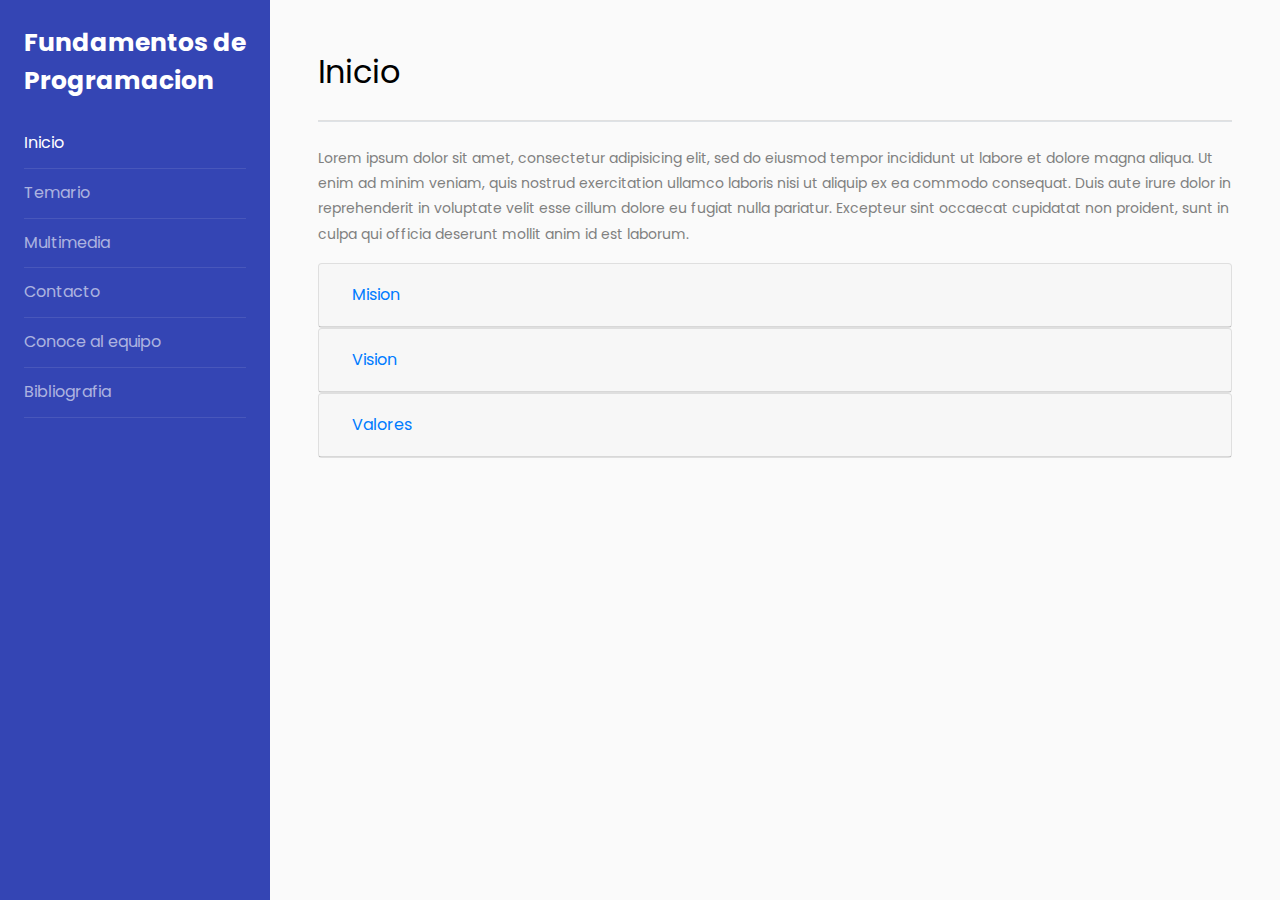
==== commit c827db3b: "temario - index - about" ====
--- a/index.html
+++ b/index.html
@@ -61,11 +61,57 @@
 				ex ea commodo consequat. Duis aute irure dolor in reprehenderit in voluptate velit esse cillum dolore eu
 				fugiat nulla pariatur. Excepteur sint occaecat cupidatat non proident, sunt in culpa qui officia
 				deserunt mollit anim id est laborum.</p>
-			<p>Lorem ipsum dolor sit amet, consectetur adipisicing elit, sed do eiusmod tempor incididunt ut labore et
-				dolore magna aliqua. Ut enim ad minim veniam, quis nostrud exercitation ullamco laboris nisi ut aliquip
-				ex ea commodo consequat. Duis aute irure dolor in reprehenderit in voluptate velit esse cillum dolore eu
-				fugiat nulla pariatur. Excepteur sint occaecat cupidatat non proident, sunt in culpa qui officia
-				deserunt mollit anim id est laborum.</p>
+
+			<!--  -->
+			<div class="card-container">
+				<div class="card">
+					<div class="card-header">
+						<h5 class="mb-0">
+							<button class="btn btn-link text-center" data-toggle="collapse" data-target="#collapseContent1"
+								aria-expanded="true" aria-controls="collapseContent1">
+								Mision
+							</button>
+						</h5>
+					</div>
+					<div id="collapseContent1" class="collapse">
+						<div class="card-body">
+							<p>Contenido de la tarjeta 1.</p>
+						</div>
+					</div>
+				</div>
+				<div class="card">
+					<div class="card-header">
+						<h5 class="mb-0">
+							<button class="btn btn-link text-center" data-toggle="collapse" data-target="#collapseContent2"
+								aria-expanded="true" aria-controls="collapseContent2">
+								Vision
+							</button>
+						</h5>
+					</div>
+					<div id="collapseContent2" class="collapse">
+						<div class="card-body">
+							<p>Contenido de la tarjeta 2.</p>
+						</div>
+					</div>
+				</div>
+				<div class="card">
+					<div class="card-header">
+						<h5 class="mb-0">
+							<button class="btn btn-link text-center" data-toggle="collapse" data-target="#collapseContent3"
+								aria-expanded="true" aria-controls="collapseContent3">
+								Valores
+							</button>
+						</h5>
+					</div>
+					<div id="collapseContent3" class="collapse">
+						<div class="card-body">
+							<p>Contenido de la tarjeta 3.</p>
+						</div>
+					</div>
+				</div>
+			</div>
+			<!--  -->
+
 		</div>
 	</div>
 
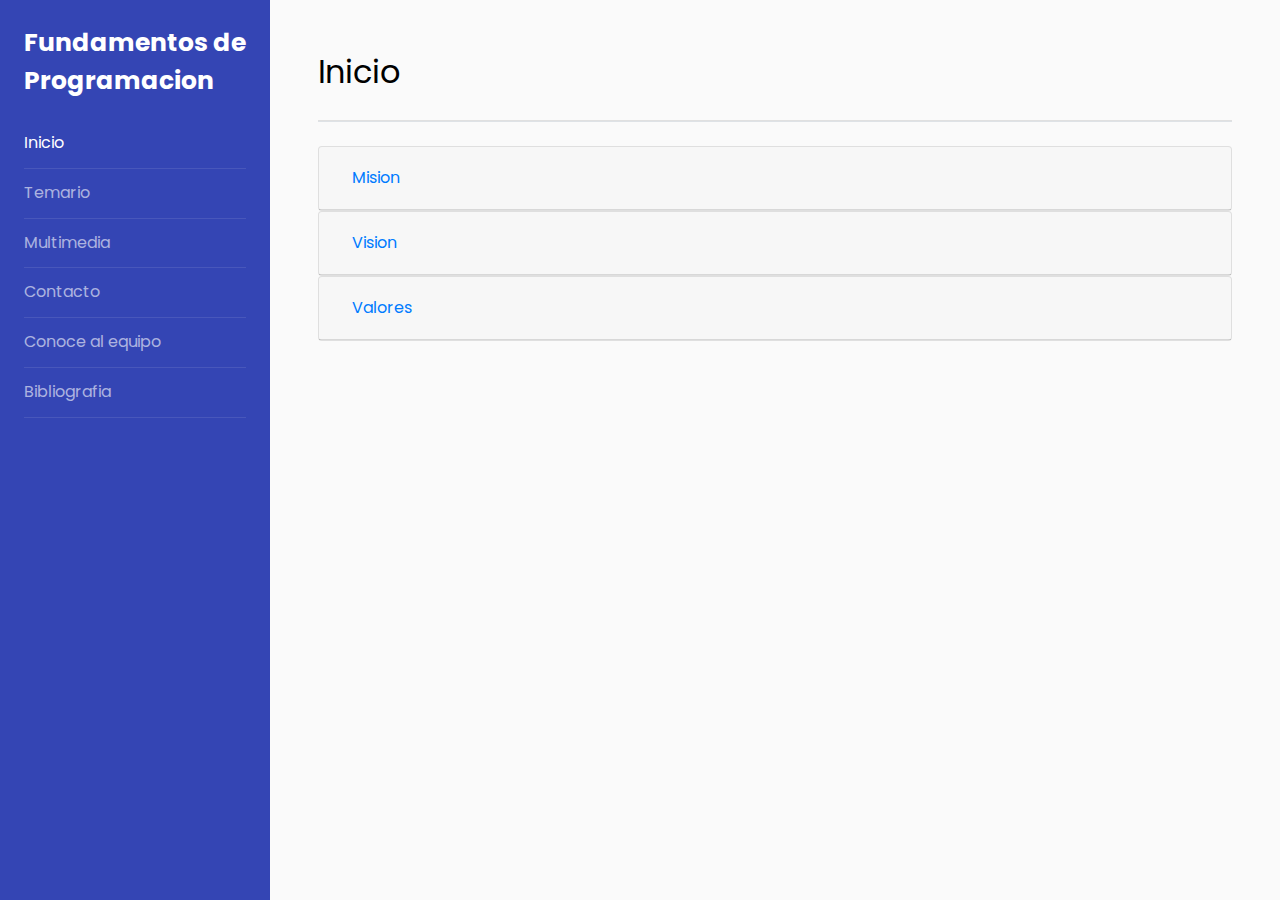
==== commit 81dcd741: "bibliografia-contacto-aboutTeam-modales temario [Cambios Kevin] | aboutTeam-modales temario [Cambios" ====
--- a/index.html
+++ b/index.html
@@ -56,11 +56,7 @@
 		<div id="content" class="p-4 p-md-5 pt-5">
 			<h2 class="mb-4">Inicio</h2>
 			<hr class="border-bottom mb-4">
-			<p>Lorem ipsum dolor sit amet, consectetur adipisicing elit, sed do eiusmod tempor incididunt ut labore et
-				dolore magna aliqua. Ut enim ad minim veniam, quis nostrud exercitation ullamco laboris nisi ut aliquip
-				ex ea commodo consequat. Duis aute irure dolor in reprehenderit in voluptate velit esse cillum dolore eu
-				fugiat nulla pariatur. Excepteur sint occaecat cupidatat non proident, sunt in culpa qui officia
-				deserunt mollit anim id est laborum.</p>
+			
 
 			<!--  -->
 			<div class="card-container">
@@ -75,7 +71,7 @@
 					</div>
 					<div id="collapseContent1" class="collapse">
 						<div class="card-body">
-							<p>Contenido de la tarjeta 1.</p>
+							<p>Formar a los estudiantes de Ingeniería en Sistemas Computacionales e Ingeniería en Animación Digital y Efectos Visuales en el diseño y desarrollo de algoritmos, dotándolos de las habilidades necesarias para aplicar lenguajes de programación en la resolución de problemas reales. La asignatura busca cultivar el pensamiento lógico, promover el uso eficaz de estructuras secuenciales, selectivas y repetitivas, así como fomentar la organización de datos mediante el empleo de arreglos y estructuras de registros. Con un enfoque práctico, se busca que los estudiantes adquieran destrezas en la implementación de funciones y módulos, promoviendo la modularidad y la reutilización de código para construir aplicaciones de software eficientes. La misión es proporcionar una base sólida en programación que sirva como cimiento para asignaturas futuras y prepare a los estudiantes para enfrentar los desafíos tecnológicos en sus respectivas carreras.</p>
 						</div>
 					</div>
 				</div>
@@ -90,7 +86,15 @@
 					</div>
 					<div id="collapseContent2" class="collapse">
 						<div class="card-body">
-							<p>Contenido de la tarjeta 2.</p>
+							<p>Ser reconocida como una asignatura líder en la formación de estudiantes de Ingeniería en Sistemas 
+								Computacionales e Ingeniería en Animación Digital y Efectos Visuales, destacándose por su enfoque 
+								innovador y práctico en la enseñanza de conceptos fundamentales de programación. Buscamos ser un referente 
+								académico al proporcionar a los estudiantes las herramientas necesarias para desarrollar habilidades sólidas en diseño 
+								algorítmico y programación, preparándolos para enfrentar los desafíos tecnológicos emergentes. Aspiramos a que nuestros graduados 
+								destaquen por su capacidad para aplicar lenguajes de programación en la resolución de problemas complejos, demostrando un pensamiento 
+								lógico y creativo en el diseño de soluciones. Nos esforzamos por mantenernos actualizados con las tendencias tecnológicas, integrando 
+								constantemente nuevas metodologías y herramientas que refuercen la relevancia y el impacto de la asignatura en la formación de profesionales 
+								altamente competentes en el ámbito de la programación y el desarrollo de software.</p>
 						</div>
 					</div>
 				</div>
@@ -105,7 +109,34 @@
 					</div>
 					<div id="collapseContent3" class="collapse">
 						<div class="card-body">
-							<p>Contenido de la tarjeta 3.</p>
+							<p>
+								Los valores fundamentales en la asignatura "Fundamentos de Programación" constituyen los principios éticos y morales
+								que guían el proceso de enseñanza y aprendizaje. Estos valores son esenciales para el desarrollo integral de los
+								estudiantes, no solo como futuros profesionales de la programación, sino también como individuos comprometidos
+								con la responsabilidad social y ética en el uso de la tecnología. A continuación, se presentan los valores clave
+								y la razón por la cual son fundamentales en la formación de los estudiantes.
+							</p>
+					
+							<h4>Valores:</h4>
+					
+							<h6><strong>Ética Profesional:</strong></h6>
+							<p>La ética profesional es crucial para formar programadores responsables y conscientes de las implicaciones éticas de su trabajo. Inculcar este valor ayuda a los estudiantes a comprender la responsabilidad que conlleva el desarrollo de software y la toma de decisiones éticas en el ámbito tecnológico.</p>
+					
+							<h6><strong>Colaboración:</strong></h6>
+							<p>La colaboración es esencial en el mundo laboral y en proyectos de desarrollo de software. Fomentar el trabajo en equipo y el intercambio de ideas en la asignatura prepara a los estudiantes para la colaboración efectiva en entornos profesionales y promueve la creación de soluciones más robustas y creativas.</p>
+					
+							<h6><strong>Resolución de Problemas:</strong></h6>
+							<p> La capacidad para abordar y resolver problemas es fundamental en la programación. Enfrentar desafíos y encontrar soluciones efectivas fortalece la habilidad de los estudiantes para analizar situaciones complejas y aplicar conocimientos adquiridos en la resolución de problemas reales.</p>
+					
+							<h6><strong>Innovación:</strong></h3>
+							<p> Fomentar la innovación en la asignatura motiva a los estudiantes a explorar nuevas ideas y enfoques creativos en el diseño de algoritmos y la implementación de soluciones. La innovación es un impulsor clave para el progreso tecnológico y la adaptación a entornos cambiantes.</p>
+					
+							<h6><strong>Responsabilidad Social:</strong></h6>
+							<p> Los programadores tienen un papel crucial en la sociedad, y la asignatura busca inculcar la responsabilidad social. Los estudiantes deben comprender el impacto de la tecnología en la sociedad y considerar las implicaciones éticas de sus decisiones en el desarrollo de software.</p>
+					
+							<h6><strong>Perseverancia:</strong></h6>
+							<p> La programación puede ser desafiante, y la perseverancia es esencial para superar obstáculos y alcanzar metas. Cultivar la perseverancia en los estudiantes promueve la tenacidad y la resistencia frente a problemas complejos en el ámbito de la programación.</p>
+					
 						</div>
 					</div>
 				</div>
--- a/css/style.css
+++ b/css/style.css
@@ -12,8 +12,16 @@
   --white: #fff;
   --gray: #6c757d;
   --gray-dark: #343a40;
+  /* --------------------------- */
   --primary: #007bff;
   --secondary: #6c757d;
+  /* Paleta de colores */
+  --c1: #54E8E3;
+  --c2: #54BEE8;
+  --c3: #54E8B2;
+  --c4: #5460E8;
+  --c5: #75C9EB;
+  /* --------------------------- */
   --success: #28a745;
   --info: #17a2b8;
   --warning: #ffc107;
@@ -12029,4 +12037,34 @@
 
 .subscribe-form .form-control {
   background: #3b4ec6;
+}
+
+/*Ajuste de tamaño de de imagens de comoce a tu equipo*/
+.team-member img {
+  width: 200px; /* Ajusta el tamaño según tus preferencias */
+}
+.contact-section {
+  display: flex;
+  justify-content: space-between;
+  margin-top: 20px;
+}
+
+.bibliografia-section {
+  flex: 1; /* Abarcar todo el espacio restante */
+
+  padding: 20px;
+  border: 1px solid #ced4da; /* Borde */
+  border-radius: 5px;
+  margin-right: 10px; /* Espacio entre las secciones */
+}
+
+.descarga-button {
+  background-color: #f8f9fa; /* Color de fondo */
+  padding: 20px;
+  border: 1px solid #ced4da; /* Borde */
+  border-radius: 5px;
+}
+
+.descarga-button img {
+  cursor: pointer;
 }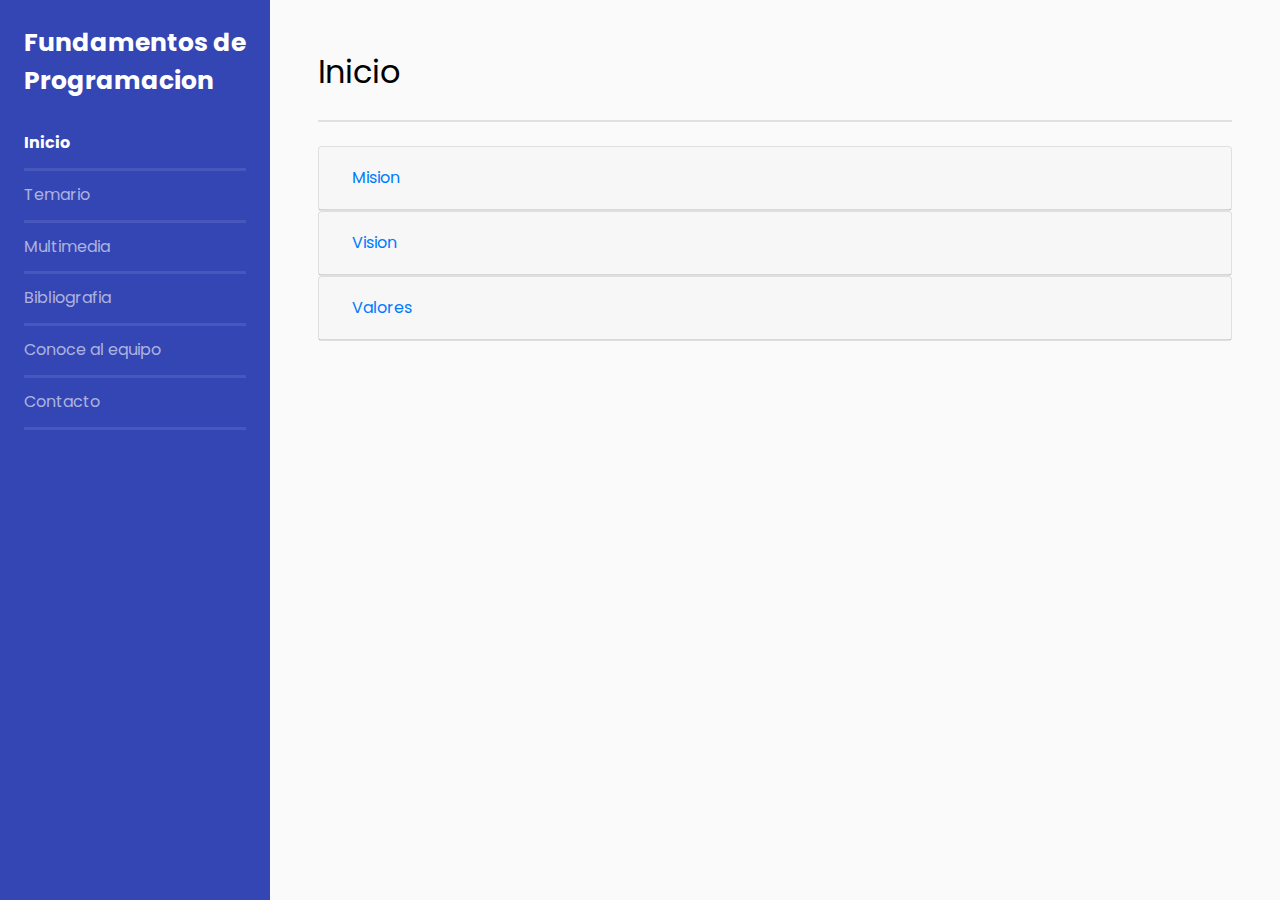
==== commit b53bac26: "cambios menores" ====
--- a/index.html
+++ b/index.html
@@ -39,13 +39,13 @@
 						<a href="./multimedia.html">Multimedia</a>
 					</li>
 					<li>
-						<a href="./contacto.html">Contacto</a>
+						<a href="./bibliografia.html">Bibliografia</a>
 					</li>
 					<li>
 						<a href="./conoce_equipo.html">Conoce al equipo</a>
 					</li>
 					<li>
-						<a href="./bibliografia.html">Bibliografia</a>
+						<a href="./contacto.html">Contacto</a>
 					</li>
 				</ul>
 			</div>
--- a/css/style.css
+++ b/css/style.css
@@ -11801,6 +11801,7 @@
   min-width: 270px;
   max-width: 270px;
   background: #3445b4;
+  /* background: #548FE8; */
   color: #fff;
   -webkit-transition: all 0.3s;
   -o-transition: all 0.3s;
@@ -11846,8 +11847,10 @@
 #sidebar ul li a {
   padding: 10px 0;
   display: block;
+  /* color: rgba(255, 255, 255, 0.6); */
+  /* color: #050606; */
   color: rgba(255, 255, 255, 0.6);
-  border-bottom: 1px solid rgba(255, 255, 255, 0.1);
+  border-bottom: 3px solid rgba(255, 255, 255, 0.1);
 }
 
 #sidebar ul li a span {
@@ -11856,10 +11859,12 @@
 
 #sidebar ul li a:hover {
   color: #fff;
+  font-weight: bold;
 }
 
 #sidebar ul li.active>a {
   background: transparent;
+  font-weight: bold;
   color: #fff;
 }
 
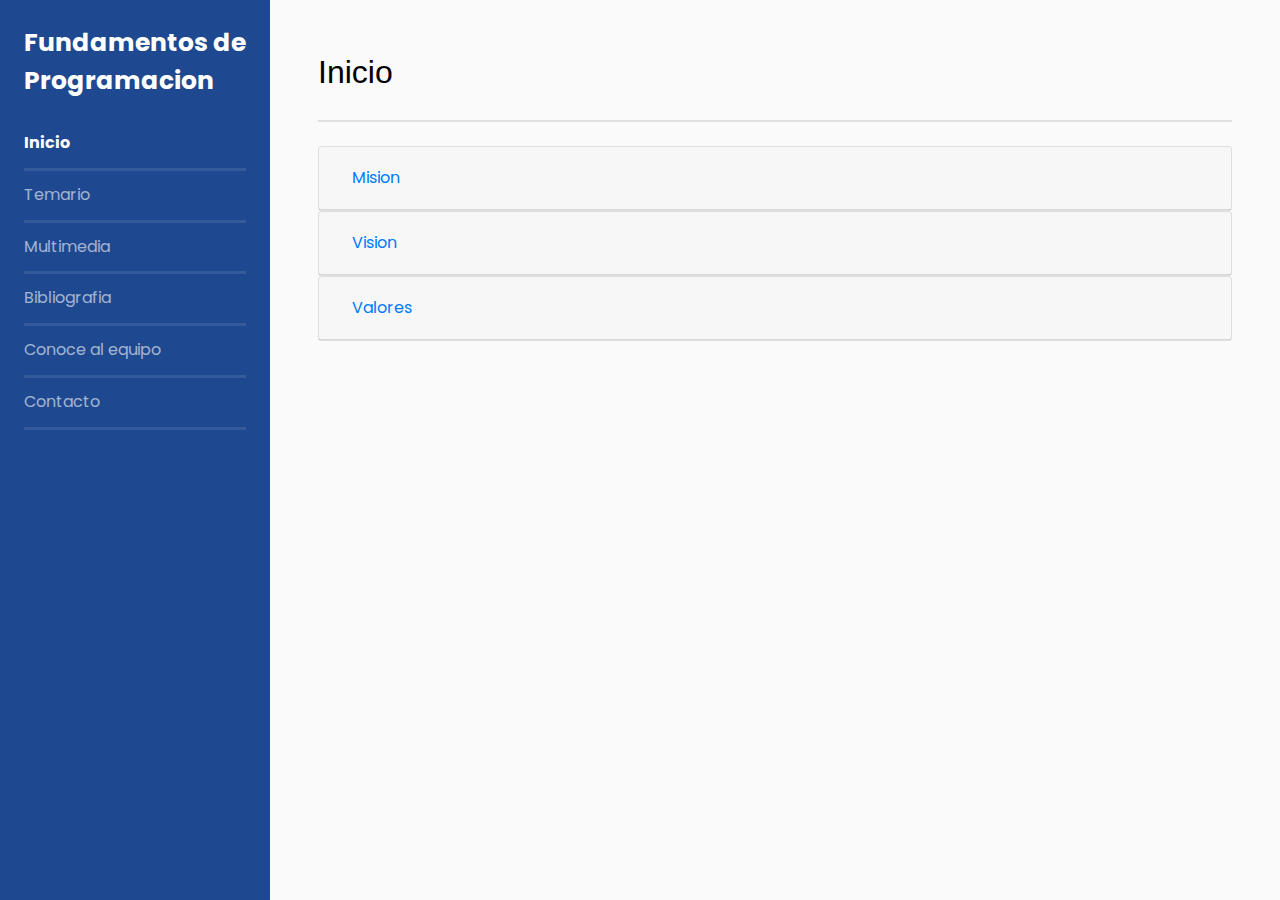
==== commit ce5cba56: "Cambio de fuentes, cambio de img y bibliografia" ====
--- a/index.html
+++ b/index.html
@@ -54,7 +54,7 @@
 
 		<!-- C O N T E N I D O -->
 		<div id="content" class="p-4 p-md-5 pt-5">
-			<h2 class="mb-4">Inicio</h2>
+			<h2 class="mb-4 fuenteSecciones">Inicio</h2>
 			<hr class="border-bottom mb-4">
 			
 
--- a/css/style.css
+++ b/css/style.css
@@ -76,6 +76,11 @@
   background-color: #fff;
 }
 
+.fuenteSecciones {
+  font-family: 'Candara', sans-serif; 
+}
+
+
 [tabindex="-1"]:focus {
   outline: 0 !important;
 }
@@ -85,6 +90,13 @@
   box-sizing: content-box;
   height: 0;
   overflow: visible;
+}
+
+.book-image {
+  float: left;
+  margin-right: 10px;
+  width: 64px; 
+  height: 84px;
 }
 
 h1,
@@ -315,10 +327,10 @@
   -webkit-appearance: listbox;
 }
 
-textarea {
+/* textarea {
   overflow: auto;
   resize: vertical;
-}
+} */
 
 fieldset {
   min-width: 0;
@@ -2406,6 +2418,7 @@
 }
 
 textarea.form-control {
+  /* border: red solid 1px; */
   height: auto;
 }
 
@@ -2519,11 +2532,11 @@
   display: block;
 }
 
-.was-validated textarea.form-control:valid,
+/* .was-validated textarea.form-control:valid,
 textarea.form-control.is-valid {
   padding-right: calc(1.5em + 0.75rem);
   background-position: top calc(0.375em + 0.1875rem) right calc(0.375em + 0.1875rem);
-}
+} */
 
 .was-validated .custom-select:valid,
 .custom-select.is-valid {
@@ -2665,11 +2678,11 @@
   display: block;
 }
 
-.was-validated textarea.form-control:invalid,
+/* .was-validated textarea.form-control:invalid,
 textarea.form-control.is-invalid {
   padding-right: calc(1.5em + 0.75rem);
   background-position: top calc(0.375em + 0.1875rem) right calc(0.375em + 0.1875rem);
-}
+} */
 
 .was-validated .custom-select:invalid,
 .custom-select.is-invalid {
@@ -4176,10 +4189,10 @@
   margin-top: 0;
 }
 
-.input-group-lg>.form-control:not(textarea),
+/* .input-group-lg>.form-control:not(textarea),
 .input-group-lg>.custom-select {
   height: calc(1.5em + 1rem + 2px);
-}
+} */
 
 .input-group-lg>.form-control,
 .input-group-lg>.custom-select,
@@ -4193,10 +4206,10 @@
   border-radius: 0.3rem;
 }
 
-.input-group-sm>.form-control:not(textarea),
+/* .input-group-sm>.form-control:not(textarea),
 .input-group-sm>.custom-select {
   height: calc(1.5em + 0.5rem + 2px);
-}
+} */
 
 .input-group-sm>.form-control,
 .input-group-sm>.custom-select,
@@ -7469,6 +7482,8 @@
   vertical-align: text-top !important;
 }
 
+/* -------------------------- */
+
 .bg-primary {
   background-color: #007bff !important;
 }
@@ -7565,6 +7580,8 @@
   background-color: transparent !important;
 }
 
+/* -------------------------- */
+
 .border {
   border: 1px solid #dee2e6 !important;
 }
@@ -7585,10 +7602,21 @@
   border-left: 1px solid #dee2e6 !important;
 }
 
+/* -------------------------- */
 .border-0 {
   border: 0 !important;
 }
 
+.border-1 {
+  border: 1px solid #DEE2E6 !important;
+}
+
+.border-2 {
+  border: 2px solid #DEE2E6 !important;
+}
+
+/* -------------------------- */
+
 .border-top-0 {
   border-top: 0 !important;
 }
@@ -7605,6 +7633,8 @@
   border-left: 0 !important;
 }
 
+/* -------------------------- */
+
 .border-primary {
   border-color: #007bff !important;
 }
@@ -7640,6 +7670,14 @@
 .border-white {
   border-color: #fff !important;
 }
+
+/* ------------------------- */
+
+.opacity-20 {
+  opacity: 20%;
+}
+
+/* ------------------------- */
 
 .rounded-sm {
   border-radius: 0.2rem !important;
@@ -7684,6 +7722,8 @@
 .rounded-0 {
   border-radius: 0 !important;
 }
+
+/* ----------------------- */
 
 .clearfix::after {
   display: block;
@@ -11800,7 +11840,9 @@
 #sidebar {
   min-width: 270px;
   max-width: 270px;
-  background: #3445b4;
+  /* background: #3445b4; */
+  /* Deafult */
+  background: #1E488F;
   /* background: #548FE8; */
   color: #fff;
   -webkit-transition: all 0.3s;
@@ -11847,7 +11889,6 @@
 #sidebar ul li a {
   padding: 10px 0;
   display: block;
-  /* color: rgba(255, 255, 255, 0.6); */
   /* color: #050606; */
   color: rgba(255, 255, 255, 0.6);
   border-bottom: 3px solid rgba(255, 255, 255, 0.1);
@@ -11950,7 +11991,8 @@
   -webkit-transform: rotate(45deg);
   -ms-transform: rotate(45deg);
   transform: rotate(45deg);
-  background: #3445b4;
+  background: #1E488F;
+  /* color btn collapse */
   border-radius: 10px;
 }
 
@@ -12004,8 +12046,10 @@
   color: rgba(255, 255, 255, 0.5);
 }
 
+/* ------------------ */
+
 .form-control {
-  height: 40px !important;
+  /* height: 40px !important; */
   background: #fff;
   color: #000;
   font-size: 13px;
@@ -12040,14 +12084,18 @@
   color: rgba(255, 255, 255, 0.5);
 }
 
+/* ------------------ */
+
 .subscribe-form .form-control {
   background: #3b4ec6;
 }
 
 /*Ajuste de tamaño de de imagens de comoce a tu equipo*/
 .team-member img {
-  width: 200px; /* Ajusta el tamaño según tus preferencias */
-}
+  width: 200px;
+  /* Ajusta el tamaño según tus preferencias */
+}
+
 .contact-section {
   display: flex;
   justify-content: space-between;
@@ -12055,18 +12103,23 @@
 }
 
 .bibliografia-section {
-  flex: 1; /* Abarcar todo el espacio restante */
+  flex: 1;
+  /* Abarcar todo el espacio restante */
 
   padding: 20px;
-  border: 1px solid #ced4da; /* Borde */
+  border: 1px solid #ced4da;
+  /* Borde */
   border-radius: 5px;
-  margin-right: 10px; /* Espacio entre las secciones */
+  margin-right: 10px;
+  /* Espacio entre las secciones */
 }
 
 .descarga-button {
-  background-color: #f8f9fa; /* Color de fondo */
+  background-color: #f8f9fa;
+  /* Color de fondo */
   padding: 20px;
-  border: 1px solid #ced4da; /* Borde */
+  border: 1px solid #ced4da;
+  /* Borde */
   border-radius: 5px;
 }
 
